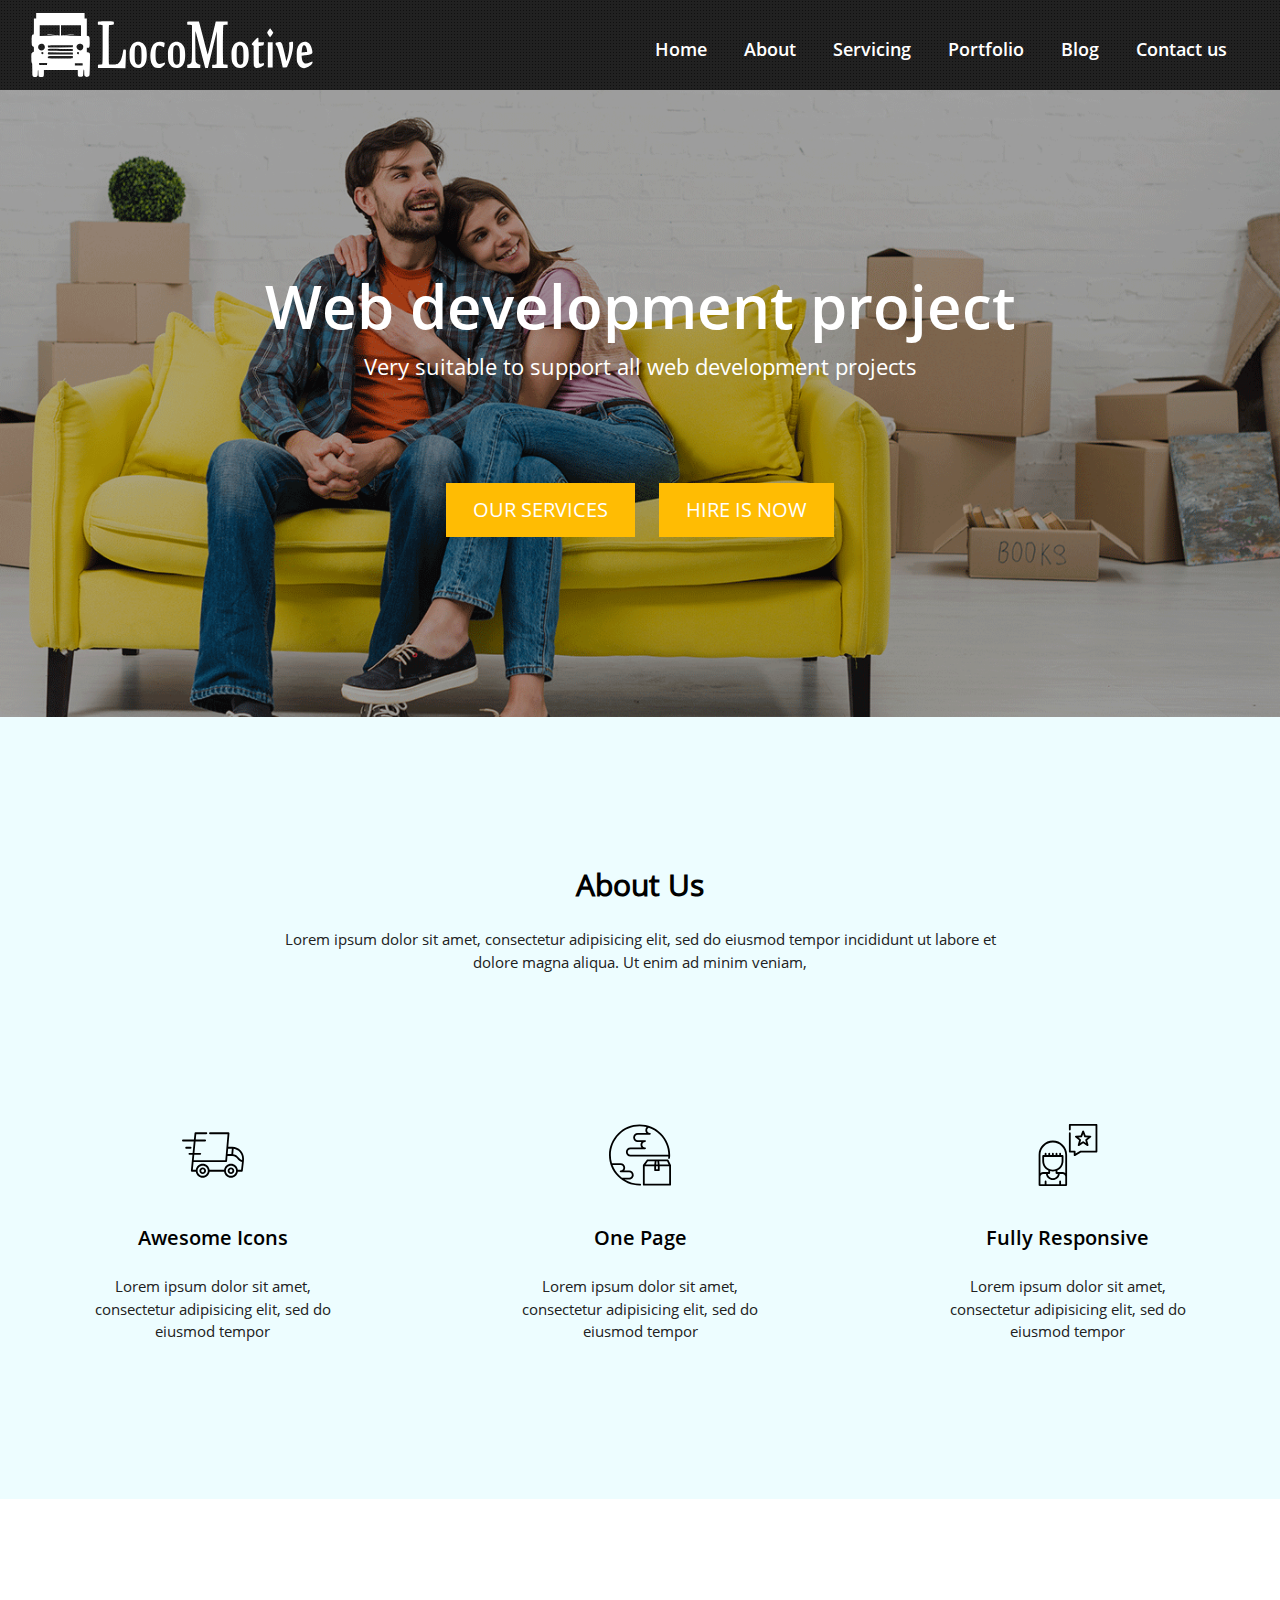
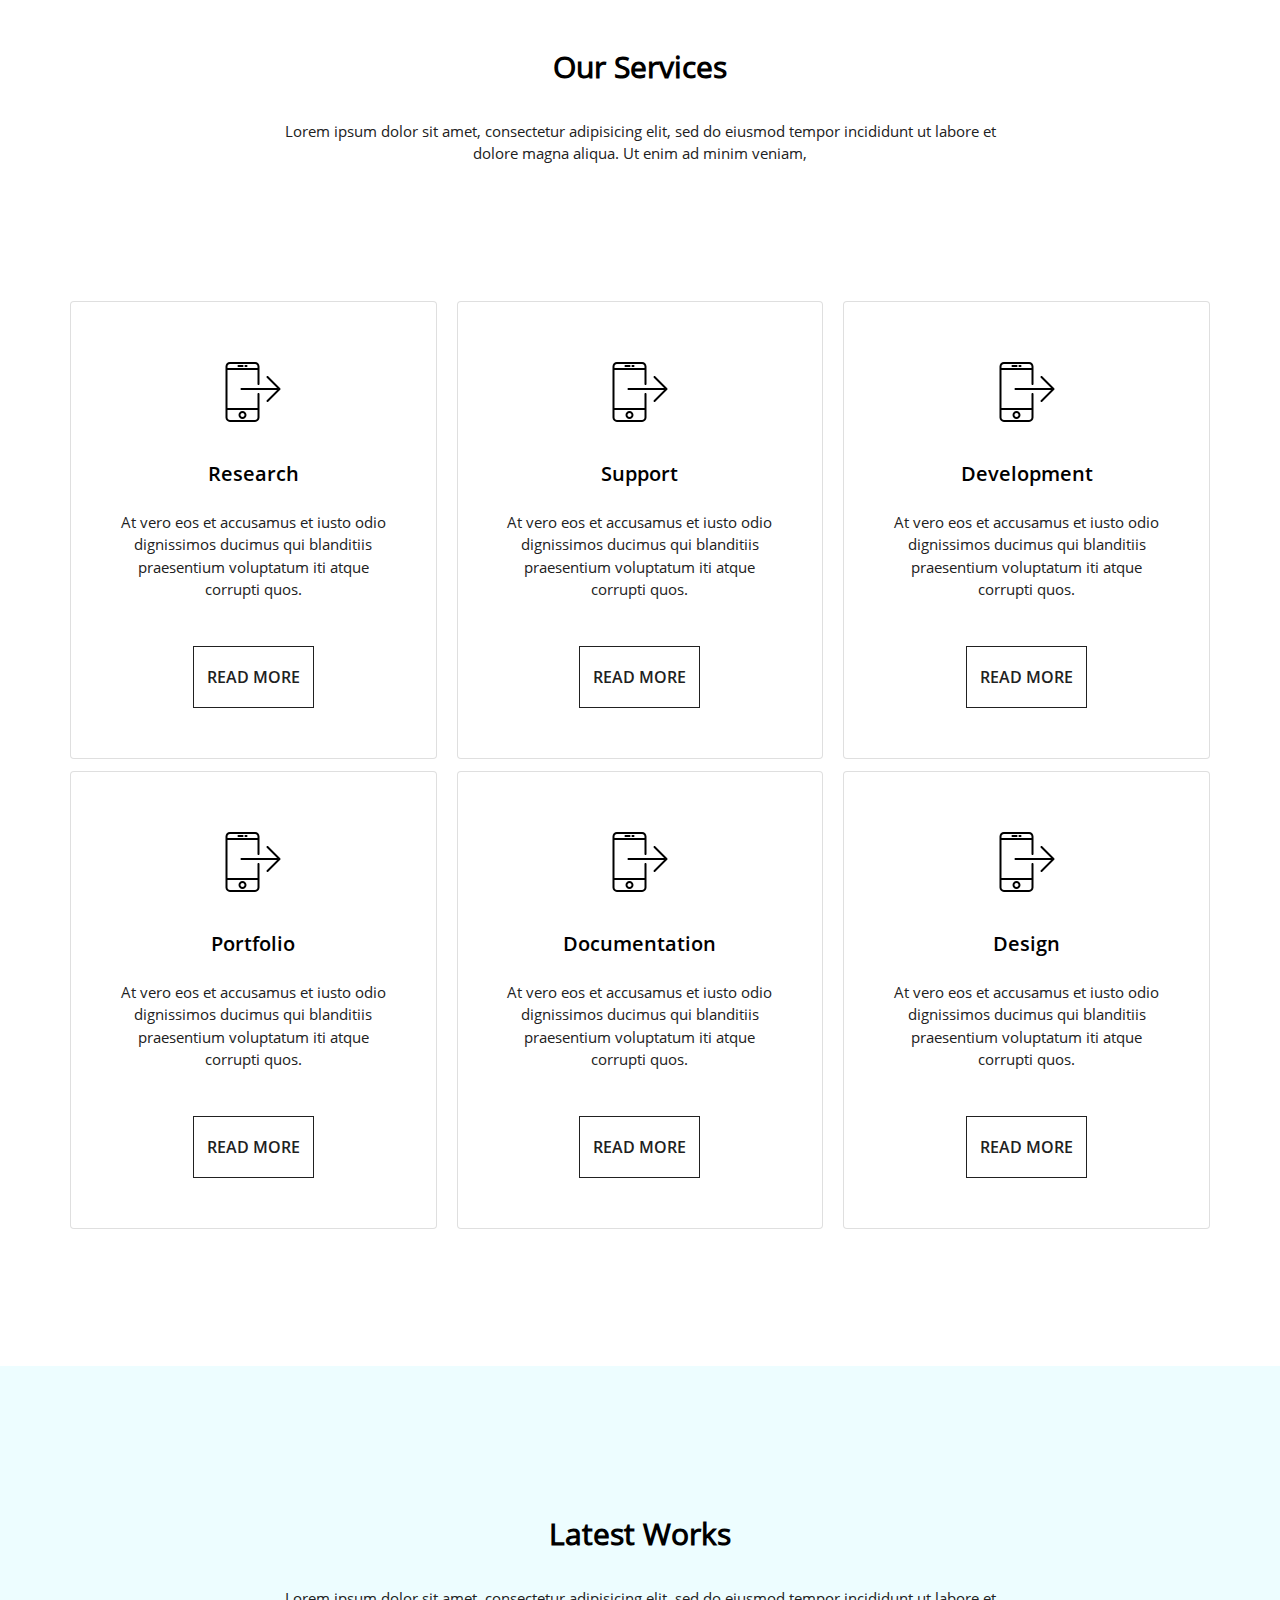
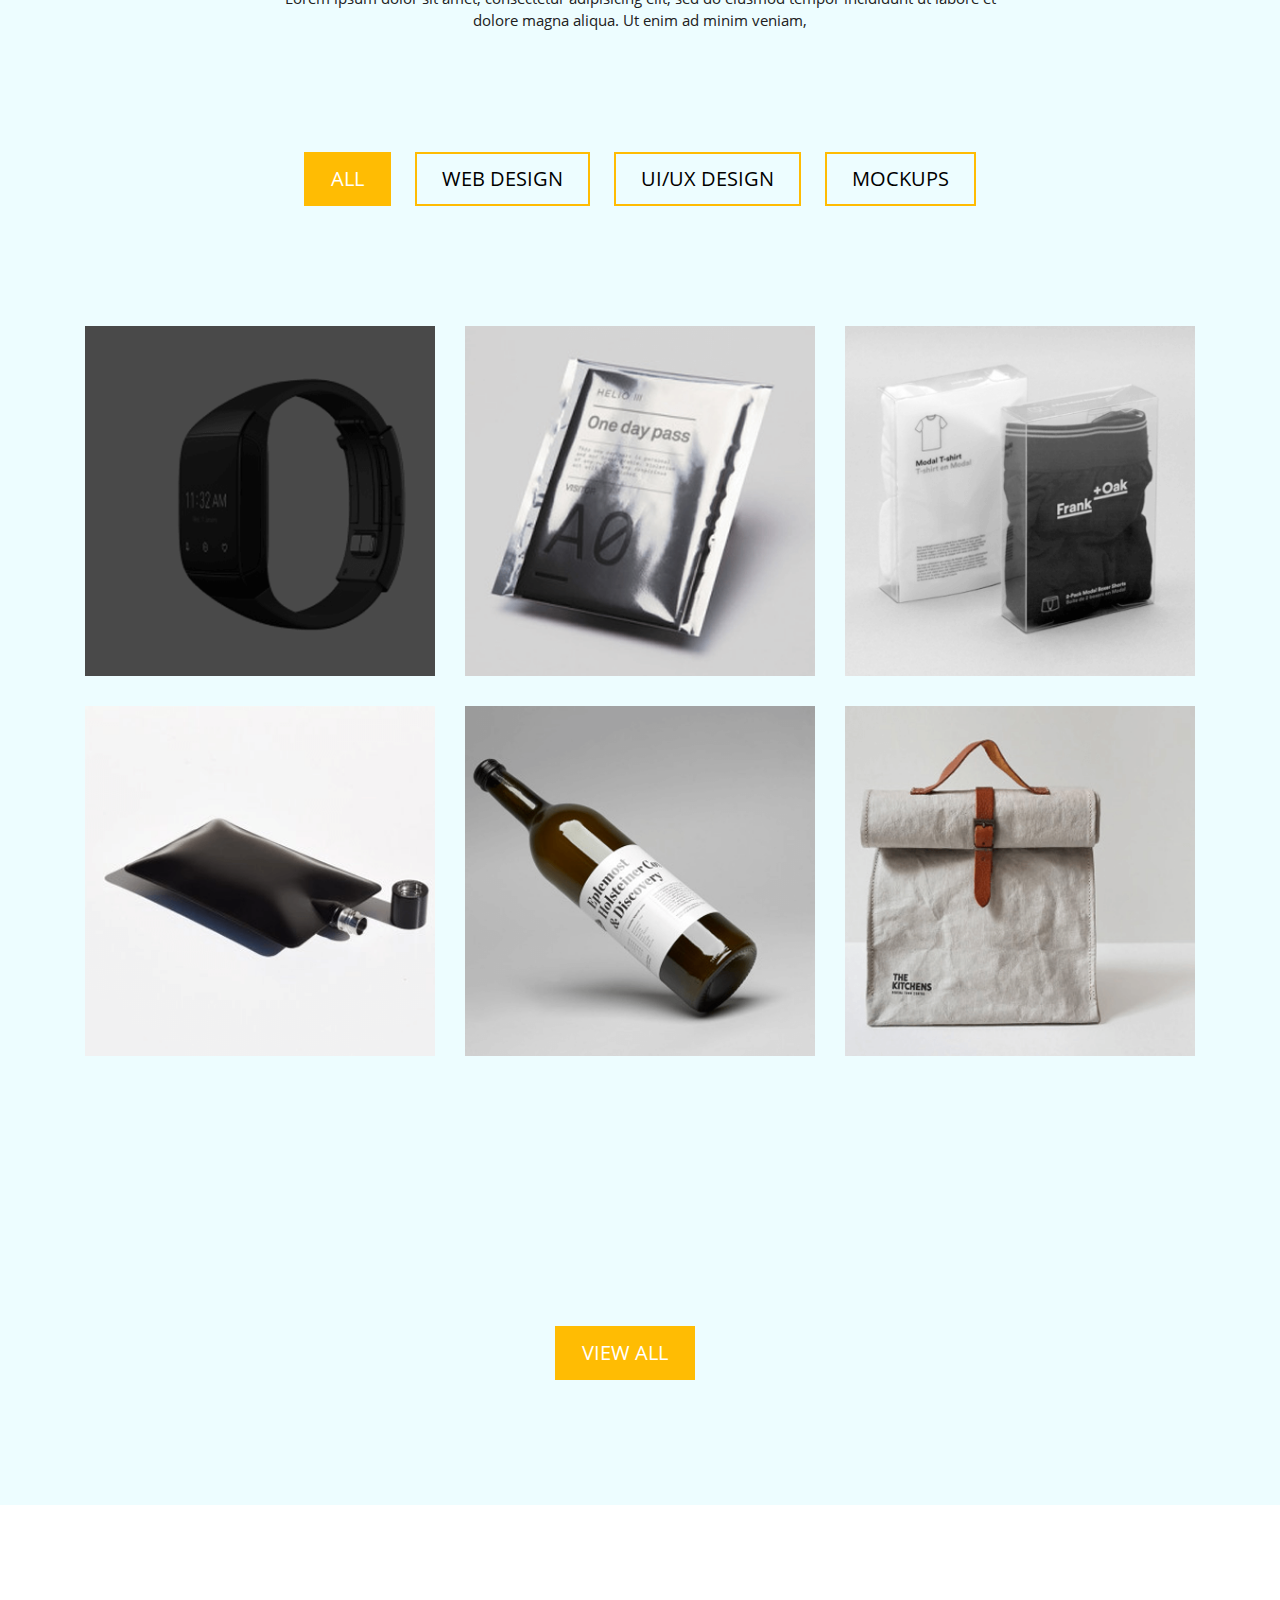
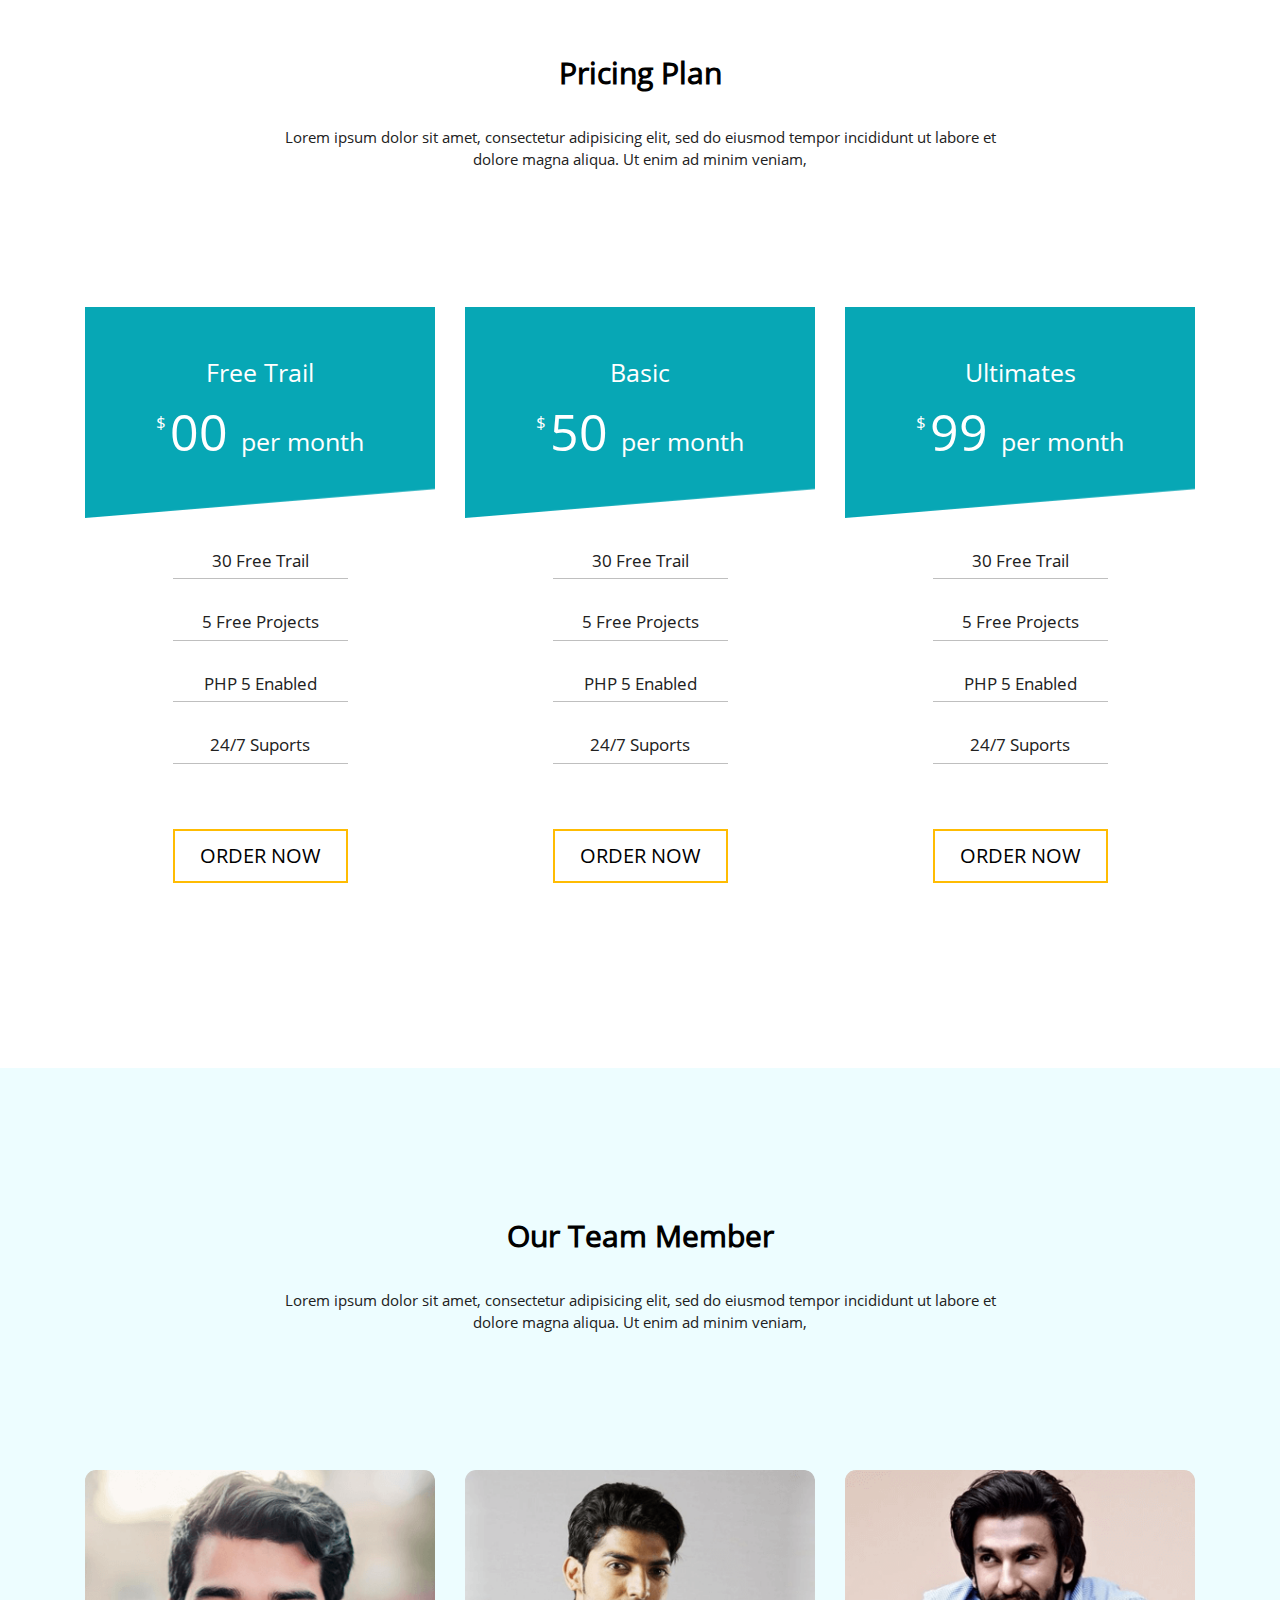
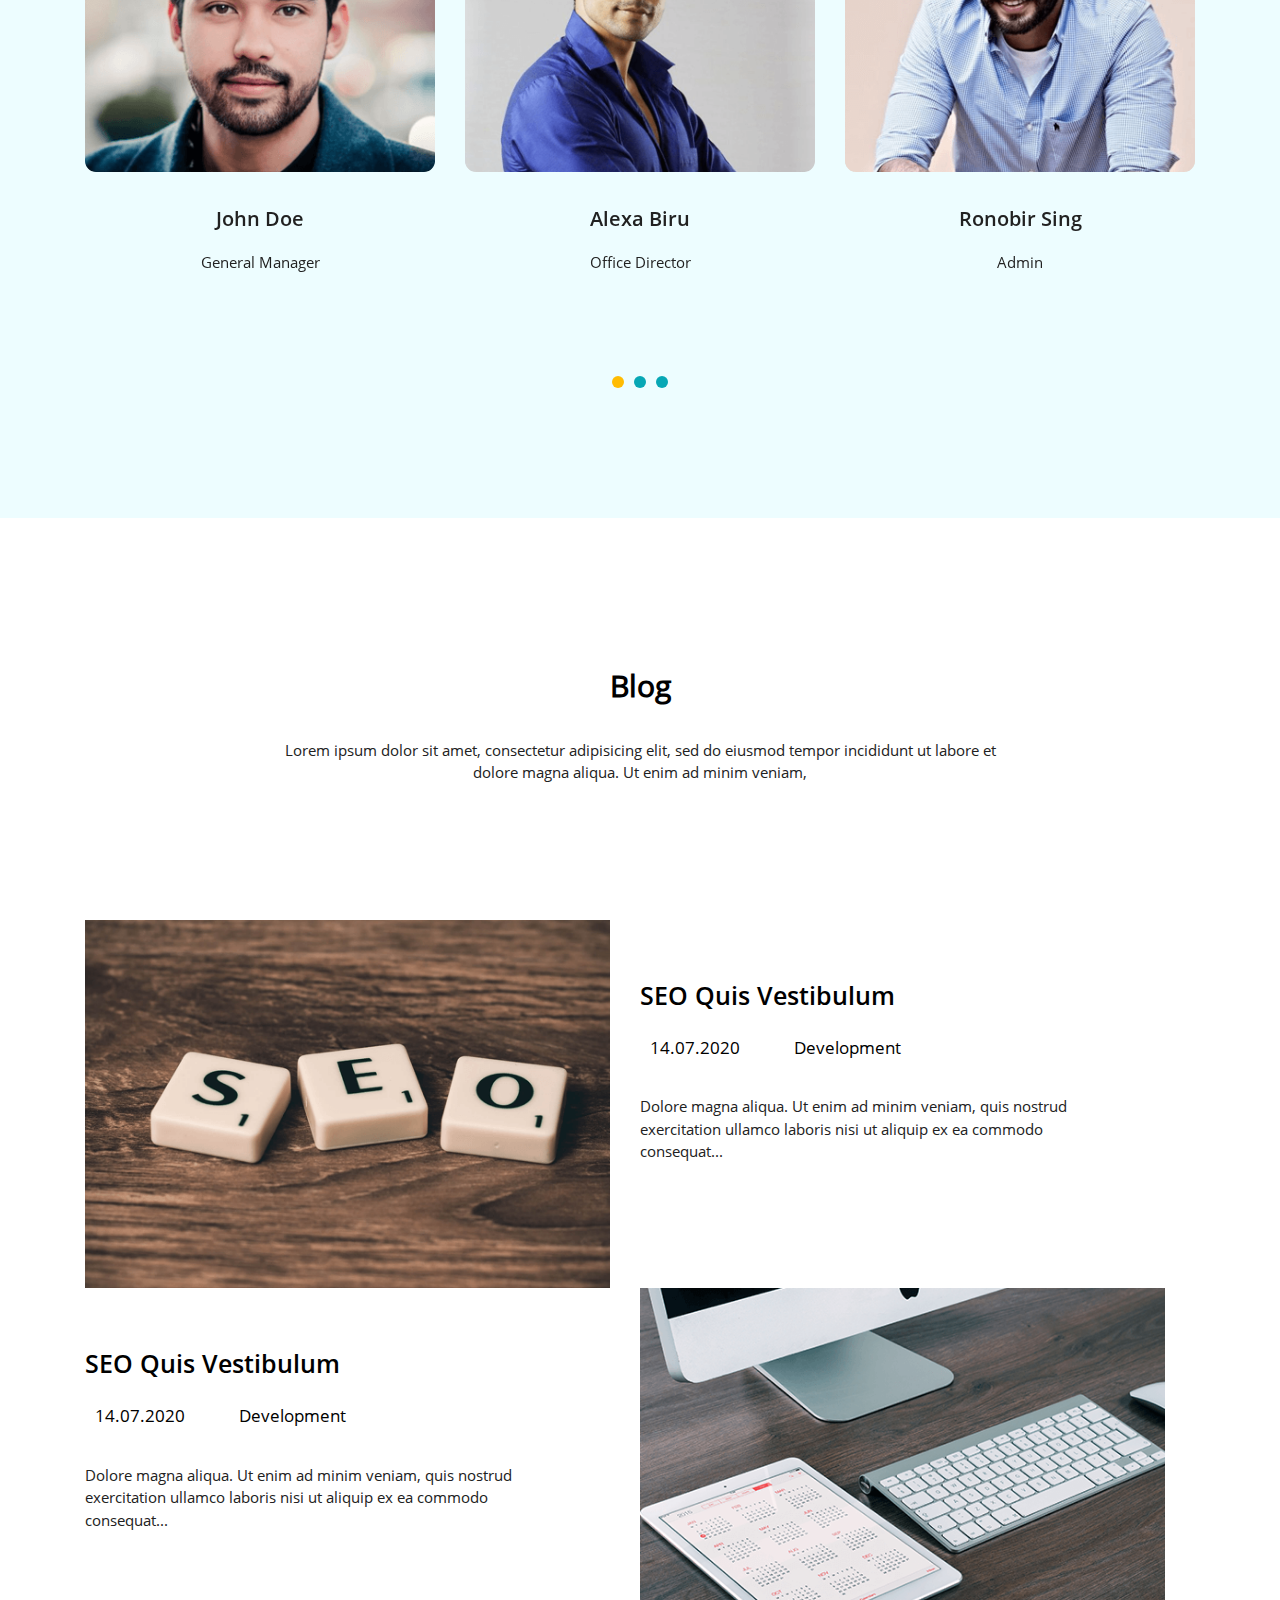
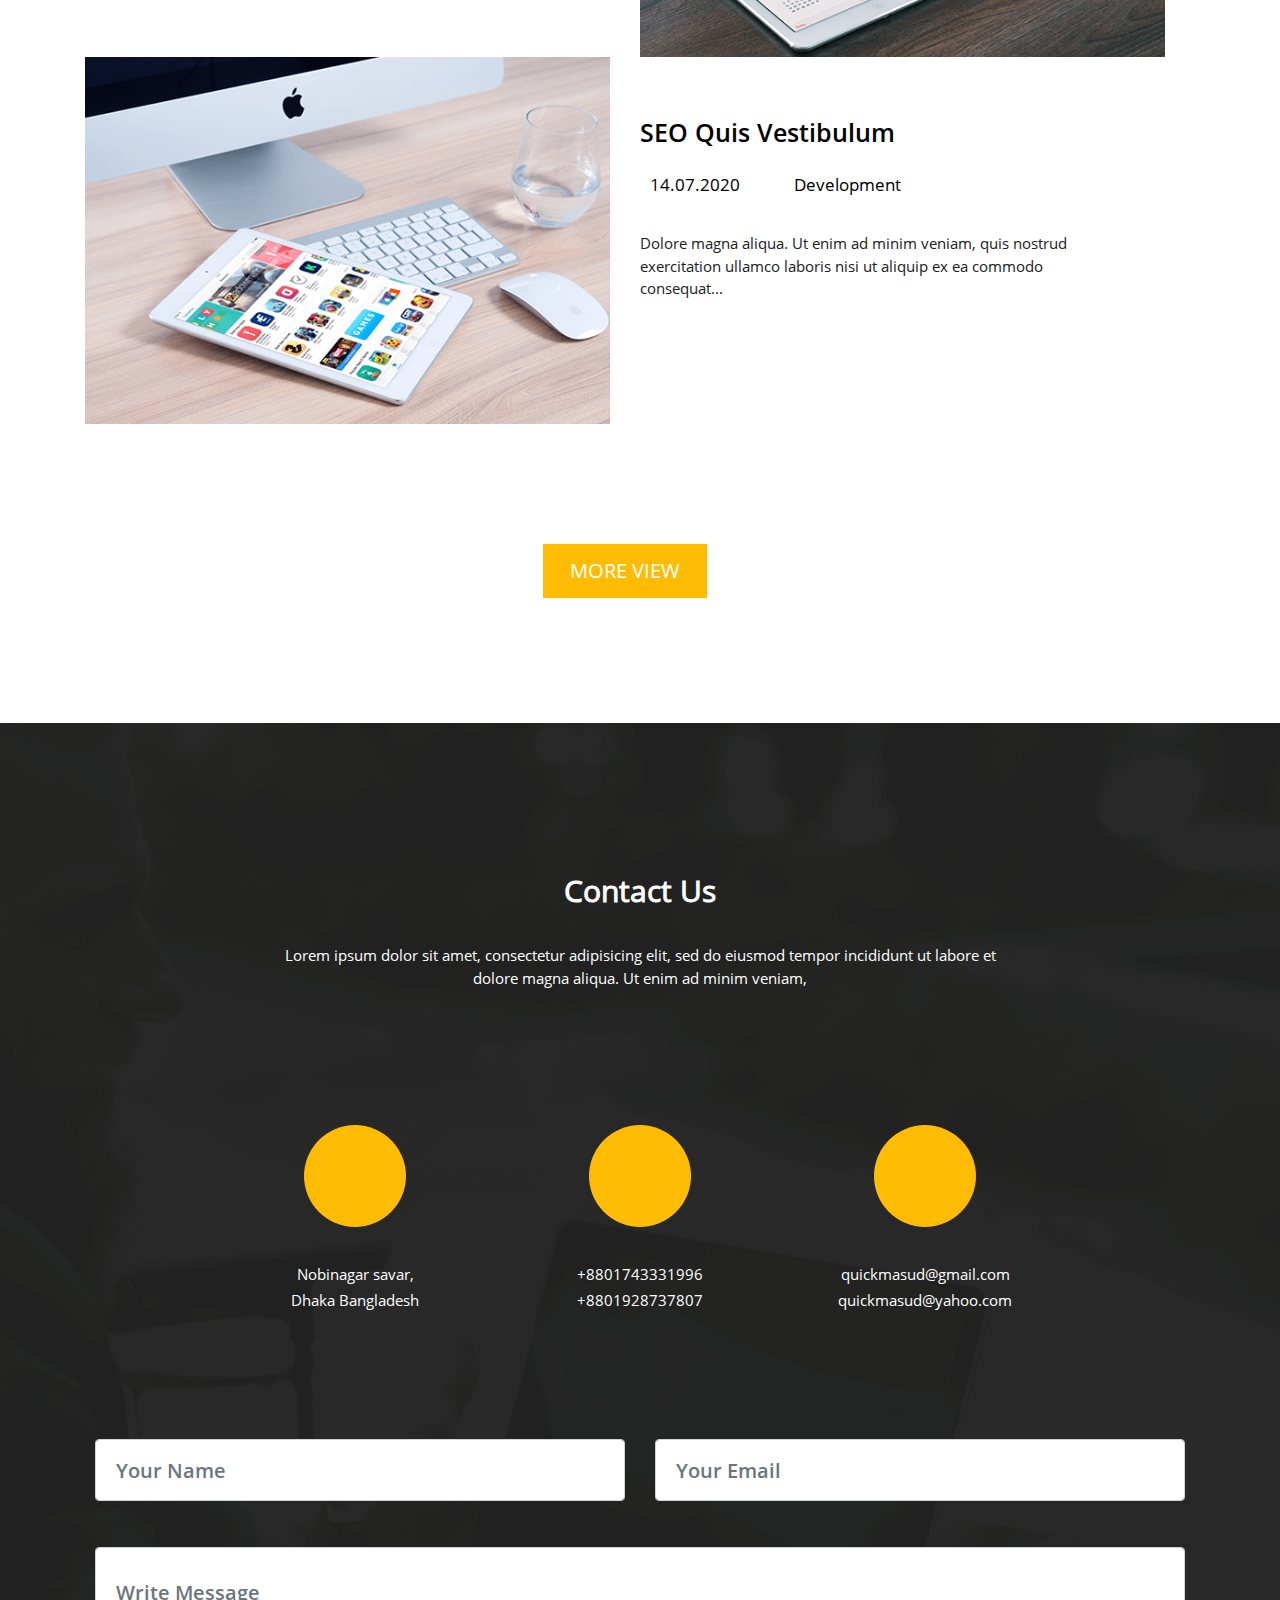
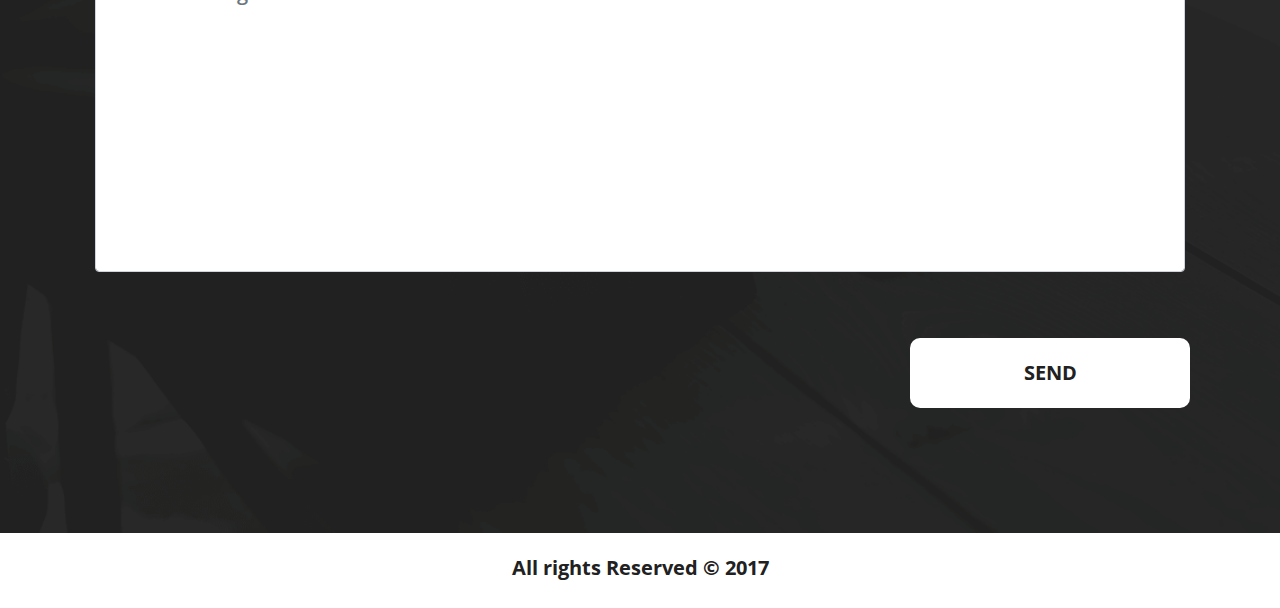
==== LocoMotive/index.html @ 3e4f07d7 "LocoMotive v.1" ====
<!DOCTYPE html>
<html lang="en">

<head>
    <meta charset="UTF-8">
    <meta name="viewport" content="width=device-width" />
    <!--FONT AWESOME-->
    <link rel="stylesheet" href="https://use.fontawesome.com/releases/v5.7.0/css/all.css" integrity="sha384-lZN37f5QGtY3VHgisS14W3ExzMWZxybE1SJSEsQp9S+oqd12jhcu+A56Ebc1zFSJ" crossorigin="anonymous">
    <!--BOOTSTRAP-->
    <link rel="stylesheet" href="https://stackpath.bootstrapcdn.com/bootstrap/4.4.1/css/bootstrap.min.css" integrity="sha384-Vkoo8x4CGsO3+Hhxv8T/Q5PaXtkKtu6ug5TOeNV6gBiFeWPGFN9MuhOf23Q9Ifjh" crossorigin="anonymous">
    <!-- SLICK SLIDER-->
    <link rel="stylesheet" type="text/css" href="css/slick.css" />
    <link rel="stylesheet" href="css/style.css">
    <title>LocoMotive</title>
</head>

<body>
    <!--SVG SPRITE-->
    <svg version="1.1" xmlns="http://www.w3.org/2000/svg" xmlns:xlink="http://www.w3.org/1999/xlink" style="display: none;" xml:space="preserve">>
        <symbol id="aboutus_transfer" viewBox="0 0 511.998 511.998">
            <g>
                <g>
                    <path d="M414.498,188.525h-32.234l9.712-111.509c0.018-0.202,0.021-0.401,0.022-0.6c0-0.017,0.002-0.033,0.002-0.05
			c0-0.003,0-0.005,0-0.008c0-3.035-1.831-5.71-4.522-6.873c-0.023-0.01-0.045-0.022-0.068-0.032c-0.167-0.07-0.34-0.13-0.514-0.188
			c-0.065-0.021-0.127-0.047-0.192-0.067c-0.142-0.043-0.288-0.077-0.433-0.112c-0.102-0.024-0.2-0.053-0.303-0.073
			c-0.127-0.025-0.259-0.041-0.389-0.06c-0.122-0.018-0.242-0.039-0.365-0.05c-0.021-0.002-0.04-0.006-0.061-0.008
			c-0.132-0.012-0.262-0.01-0.393-0.015c-0.088-0.003-0.174-0.013-0.262-0.013h-0.094c-0.008,0-0.016,0-0.023,0H231.01
			c-4.14,0-7.5,3.36-7.5,7.5c0,4.13,3.36,7.5,7.5,7.5h145.313l-14.926,171.375c-0.002,0.013-0.002,0.026-0.004,0.039l-3.766,43.241
			H97.018l4.359-44.998h49.621c4.143,0,7.5-3.358,7.5-7.5c0-4.142-3.357-7.5-7.5-7.5h-48.167l9.204-94.995h78.975
			c4.143,0,7.5-3.358,7.5-7.5c0-4.142-3.357-7.5-7.5-7.5h-77.521l4.328-44.662h83.193c4.13,0,7.5-3.37,7.5-7.5
			c0-4.14-3.37-7.5-7.5-7.5h-90c-0.004,0-0.007,0.001-0.011,0.001c-3.523-0.001-6.579,2.479-7.318,5.917
			c-0.005,0.025-0.014,0.049-0.019,0.074c-0.038,0.187-0.063,0.378-0.088,0.57c-0.007,0.061-0.02,0.119-0.026,0.18
			c-0.001,0.012-0.004,0.023-0.005,0.035l-5.124,52.885H7.5c-4.143,0-7.5,3.358-7.5,7.5c0,4.142,3.357,7.5,7.5,7.5h89.465
			l-9.204,94.995H61.002c-4.143,0-7.5,3.358-7.5,7.5c0,4.142,3.357,7.5,7.5,7.5h25.306l-5.012,51.721
			c-0.001,0.008-0.001,0.016-0.002,0.023l-7.749,79.979c-0.001,0.009-0.002,0.019-0.003,0.027l-0.003,0.029
			c-0.01,0.104-0.009,0.206-0.015,0.31c-0.007,0.138-0.021,0.273-0.021,0.413c0,0.006,0.001,0.012,0.001,0.019
			c0,0.193,0.014,0.383,0.028,0.573c0.006,0.061,0.004,0.123,0.011,0.183c0.02,0.194,0.053,0.385,0.088,0.575
			c0.01,0.056,0.015,0.113,0.026,0.168c0.029,0.144,0.07,0.283,0.108,0.424c0.026,0.099,0.047,0.2,0.077,0.297
			c0.009,0.027,0.021,0.053,0.029,0.081c0.363,1.116,0.979,2.118,1.783,2.936c0.015,0.015,0.027,0.032,0.042,0.046
			c0.08,0.08,0.167,0.152,0.251,0.228c0.517,0.474,1.101,0.876,1.74,1.191c0.133,0.066,0.264,0.135,0.4,0.192
			c0.041,0.018,0.085,0.03,0.127,0.046c0.188,0.075,0.377,0.147,0.572,0.208c0.018,0.005,0.035,0.008,0.053,0.014
			c0.222,0.066,0.446,0.124,0.675,0.171c0.03,0.006,0.061,0.008,0.09,0.014c0.218,0.041,0.437,0.076,0.66,0.098
			c0.005,0,0.009,0.001,0.014,0.002c0.246,0.024,0.49,0.036,0.732,0.036c0.003,0,0.007-0.001,0.011-0.001h33.388
			c3.687,27.953,27.652,49.603,56.597,49.603c28.943,0,52.908-21.65,56.595-49.603H347.9c3.688,27.953,27.652,49.603,56.596,49.603
			c28.943,0,52.91-21.65,56.598-49.603h33.396c0.005,0,0.011,0.001,0.016,0.001c0.25,0,0.496-0.015,0.74-0.039
			c0.044-0.004,0.086-0.013,0.13-0.018c0.195-0.023,0.389-0.05,0.579-0.088c0.082-0.016,0.161-0.038,0.242-0.057
			c0.147-0.034,0.295-0.07,0.439-0.113c0.098-0.029,0.193-0.063,0.289-0.096c0.123-0.042,0.246-0.086,0.367-0.135
			c0.104-0.041,0.203-0.086,0.304-0.131c0.11-0.051,0.22-0.103,0.327-0.158c0.102-0.052,0.2-0.106,0.298-0.162
			c0.103-0.06,0.205-0.122,0.306-0.186c0.094-0.06,0.188-0.121,0.278-0.185c0.102-0.071,0.199-0.146,0.298-0.222
			c0.082-0.065,0.165-0.129,0.245-0.197c0.103-0.087,0.2-0.178,0.298-0.271c0.068-0.065,0.139-0.129,0.205-0.197
			c0.104-0.106,0.203-0.218,0.302-0.331c0.053-0.061,0.108-0.12,0.159-0.182c0.11-0.136,0.21-0.276,0.31-0.417
			c0.034-0.049,0.072-0.095,0.105-0.145c0.122-0.183,0.237-0.371,0.343-0.565c0.008-0.012,0.016-0.023,0.021-0.036
			c0.113-0.208,0.217-0.421,0.31-0.641c0.026-0.063,0.046-0.128,0.071-0.191c0.061-0.155,0.121-0.31,0.172-0.471
			c0.033-0.104,0.057-0.211,0.086-0.316c0.033-0.125,0.068-0.249,0.096-0.376c0.025-0.113,0.041-0.229,0.06-0.344
			c0.017-0.101,0.039-0.2,0.052-0.303c0.318-2.548,6.191-49.667,8.814-80.135c0.003-0.029,0.004-0.059,0.007-0.088
			c0.755-8.783,1.239-16.179,1.239-20.707C511.998,232.264,468.26,188.525,414.498,188.525z M380.957,203.527h30.683l-3.919,44.996
			h-30.683L380.957,203.527z M171.008,428.129c-23.217,0-42.105-18.888-42.105-42.104s18.889-42.104,42.105-42.104
			s42.104,18.888,42.104,42.104S194.224,428.129,171.008,428.129z M404.496,428.129c-23.216,0-42.103-18.888-42.103-42.104
			s18.888-42.104,42.103-42.104c23.217,0,42.105,18.888,42.105,42.104S427.713,428.129,404.496,428.129z M487.863,378.522h-26.767
			c-3.686-27.955-27.652-49.606-56.598-49.606c-28.944,0-52.91,21.652-56.596,49.606H227.604
			c-3.686-27.955-27.651-49.606-56.596-49.606s-52.912,21.652-56.598,49.606H89.266l6.299-65.004H364.5v0.004
			c0.004,0,0.007,0,0.011,0c0.251,0,0.5-0.014,0.746-0.039c0.046-0.004,0.091-0.014,0.137-0.02c0.196-0.023,0.391-0.051,0.583-0.089
			c0.083-0.017,0.164-0.04,0.246-0.06c0.15-0.036,0.3-0.071,0.446-0.115c0.1-0.03,0.195-0.066,0.292-0.1
			c0.126-0.044,0.252-0.087,0.374-0.137c0.105-0.043,0.206-0.091,0.308-0.139c0.111-0.051,0.222-0.102,0.329-0.158
			c0.102-0.054,0.202-0.112,0.303-0.17c0.103-0.06,0.205-0.121,0.305-0.185c0.097-0.063,0.189-0.129,0.282-0.195
			c0.099-0.07,0.195-0.142,0.291-0.217c0.086-0.069,0.171-0.14,0.255-0.213c0.095-0.082,0.188-0.166,0.278-0.253
			c0.076-0.073,0.152-0.148,0.226-0.225c0.09-0.094,0.177-0.191,0.263-0.29c0.067-0.078,0.133-0.156,0.197-0.236
			c0.083-0.105,0.162-0.213,0.24-0.322c0.059-0.082,0.116-0.164,0.172-0.248c0.073-0.113,0.143-0.229,0.21-0.347
			c0.051-0.088,0.103-0.176,0.149-0.266c0.063-0.118,0.117-0.238,0.174-0.359c0.044-0.097,0.089-0.192,0.129-0.292
			c0.049-0.118,0.09-0.239,0.133-0.36c0.037-0.107,0.076-0.214,0.109-0.324c0.033-0.116,0.06-0.235,0.09-0.353
			c0.029-0.119,0.061-0.237,0.084-0.358c0.023-0.118,0.037-0.238,0.055-0.358c0.018-0.124,0.039-0.246,0.051-0.372
			c0.002-0.018,0.006-0.035,0.007-0.053l3.759-43.15h38.762c22.979,0,33.343,11.906,44.314,24.512
			c9.053,10.401,19.16,22.006,36.34,24.837C492.968,335.938,489.441,365.554,487.863,378.522z M496.432,297.838
			c-11.145-2.272-18.002-10.107-26.309-19.651c-10.389-11.935-23.072-26.5-47.385-29.214l3.88-44.548
			c39.764,5.881,70.38,40.229,70.38,81.602C496.998,288.838,496.788,292.922,496.432,297.838z" />
                </g>
            </g>
            <g>
                <g>
                    <path d="M171.008,358.524c-15.163,0-27.5,12.336-27.5,27.5s12.337,27.5,27.5,27.5c15.163,0,27.5-12.336,27.5-27.5
			C198.508,370.861,186.171,358.524,171.008,358.524z M171.008,398.524c-6.893,0-12.5-5.607-12.5-12.5s5.607-12.5,12.5-12.5
			s12.5,5.607,12.5,12.5S177.9,398.524,171.008,398.524z" />
                </g>
            </g>
            <g>
                <g>
                    <path d="M404.496,358.524c-15.163,0-27.5,12.336-27.5,27.5s12.337,27.5,27.5,27.5c15.163,0,27.5-12.336,27.5-27.5
			C431.996,370.861,419.659,358.524,404.496,358.524z M404.496,398.524c-6.893,0-12.5-5.607-12.5-12.5s5.607-12.5,12.5-12.5
			s12.5,5.607,12.5,12.5S411.389,398.524,404.496,398.524z" />
                </g>
            </g>
            <g>
                <g>
                    <path d="M71,188.527H34.334c-4.143,0-7.5,3.358-7.5,7.5c0,4.142,3.357,7.5,7.5,7.5H71c4.143,0,7.5-3.358,7.5-7.5
			C78.5,191.885,75.143,188.527,71,188.527z" />
                </g>
            </g>
            <g>
            </g>
            <g>
            </g>
            <g>
            </g>
            <g>
            </g>
            <g>
            </g>
            <g>
            </g>
            <g>
            </g>
            <g>
            </g>
            <g>
            </g>
            <g>
            </g>
            <g>
            </g>
            <g>
            </g>
            <g>
            </g>
            <g>
            </g>
            <g>
            </g>
        </symbol>
        <symbol id="world" viewBox="0 0 512 512">
            <g>
                <g>
                    <path d="M511.99,340.816c-0.003-0.156-0.01-0.311-0.023-0.468c-0.008-0.103-0.021-0.204-0.034-0.306
            c-0.018-0.138-0.037-0.275-0.063-0.414c-0.021-0.119-0.049-0.238-0.076-0.356c-0.027-0.114-0.056-0.229-0.088-0.343
            c-0.04-0.139-0.086-0.274-0.133-0.409c-0.032-0.093-0.064-0.185-0.102-0.276c-0.059-0.15-0.125-0.298-0.193-0.443
            c-0.025-0.052-0.043-0.105-0.069-0.157l-20-40.001c-0.015-0.028-0.032-0.054-0.046-0.082c-0.072-0.139-0.15-0.273-0.23-0.406
            c-0.052-0.087-0.102-0.174-0.157-0.258c-0.07-0.108-0.146-0.212-0.223-0.316c-0.073-0.1-0.145-0.201-0.223-0.296
            c-0.065-0.08-0.133-0.155-0.201-0.232c-0.096-0.108-0.189-0.218-0.29-0.319c-0.064-0.064-0.131-0.123-0.196-0.185
            c-0.109-0.104-0.219-0.207-0.334-0.303c-0.077-0.065-0.159-0.124-0.239-0.186c-0.107-0.082-0.214-0.167-0.326-0.244
            c-0.108-0.074-0.222-0.141-0.334-0.209c-0.089-0.055-0.175-0.111-0.265-0.161c-0.142-0.079-0.29-0.149-0.438-0.22
            c-0.066-0.031-0.131-0.065-0.197-0.095c-0.161-0.071-0.326-0.132-0.492-0.19c-0.061-0.022-0.12-0.047-0.182-0.067
            c-0.158-0.052-0.32-0.095-0.484-0.137c-0.075-0.018-0.15-0.041-0.225-0.058c-0.144-0.031-0.289-0.055-0.436-0.078
            c-0.103-0.017-0.205-0.034-0.309-0.047c-0.122-0.015-0.246-0.022-0.371-0.03c-0.131-0.01-0.261-0.018-0.393-0.021
            c-0.039-0.001-0.078-0.006-0.119-0.006h-167c-0.052,0-0.102,0.007-0.153,0.008c-0.14,0.003-0.278,0.011-0.418,0.02
            c-0.115,0.01-0.23,0.02-0.343,0.033c-0.123,0.015-0.243,0.034-0.365,0.055c-0.125,0.021-0.25,0.045-0.373,0.072
            c-0.109,0.025-0.217,0.055-0.325,0.084c-0.128,0.034-0.254,0.069-0.378,0.11c-0.107,0.036-0.213,0.076-0.318,0.116
            c-0.119,0.046-0.237,0.091-0.353,0.142c-0.112,0.05-0.223,0.105-0.333,0.161c-0.103,0.051-0.205,0.102-0.306,0.158
            c-0.117,0.065-0.232,0.137-0.345,0.209c-0.089,0.057-0.178,0.112-0.264,0.172c-0.113,0.078-0.223,0.163-0.332,0.248
            c-0.084,0.065-0.168,0.131-0.248,0.199c-0.1,0.084-0.195,0.174-0.291,0.264c-0.087,0.082-0.173,0.165-0.256,0.252
            c-0.08,0.083-0.158,0.17-0.235,0.258c-0.092,0.105-0.181,0.211-0.267,0.32c-0.031,0.041-0.066,0.076-0.098,0.118l-29.999,40.001
            c-0.032,0.044-0.06,0.09-0.091,0.135c-0.085,0.118-0.166,0.238-0.244,0.362c-0.057,0.089-0.111,0.179-0.164,0.271
            c-0.068,0.119-0.133,0.24-0.195,0.364c-0.051,0.101-0.101,0.201-0.146,0.303c-0.053,0.118-0.101,0.237-0.146,0.357
            c-0.044,0.112-0.086,0.225-0.124,0.338c-0.038,0.114-0.071,0.23-0.104,0.347c-0.034,0.123-0.067,0.246-0.096,0.37
            c-0.025,0.111-0.045,0.223-0.066,0.336c-0.024,0.133-0.045,0.268-0.061,0.401c-0.014,0.107-0.023,0.215-0.031,0.323
            c-0.012,0.143-0.019,0.284-0.022,0.426c-0.002,0.057-0.009,0.111-0.009,0.168V501c0,4.143,3.357,7.5,7.5,7.5h217
            c4.143,0,7.5-3.357,7.5-7.5V340.998C512,340.938,511.992,340.878,511.99,340.816z M479.865,308.497l12.5,25.001h-74.744
            l-3.125-25.001H479.865z M392.621,308.497h6.758l3.125,25.001h-13.008L392.621,308.497z M388.5,348.498h15V373.5h-15V348.498z
             M321.25,308.497h56.254l-3.125,25.001H302.5L321.25,308.497z M497,493.5H295.001V348.498H373.5V381c0,4.143,3.357,7.5,7.5,7.5h30
            c4.143,0,7.5-3.357,7.5-7.5v-32.502H497V493.5z" />
                </g>
            </g>
            <g>
                <g>
                    <path d="M431.044,77.456C383.353,29.765,319.945,3.5,252.5,3.5S121.646,29.765,73.956,77.456C26.265,125.146,0,188.555,0,256
            s26.265,130.853,73.956,178.544C121.646,482.235,185.055,508.5,252.5,508.5c1.721,0,3.436-0.018,5.148-0.052
            c4.142-0.082,7.432-3.507,7.349-7.647c-0.082-4.142-3.475-7.469-7.647-7.349c-1.612,0.032-3.229,0.048-4.85,0.048
            c-44.559,0-87.236-12.203-124.241-35.003H166.5c20.678,0,37.5-16.822,37.5-37.5c0-20.678-16.822-37.5-37.5-37.5h-40.351
            c4.718-6.272,7.518-14.065,7.518-22.5c0-20.678-16.822-37.5-37.5-37.5H24.692C18.315,301.861,15,279.186,15,256
            c0-63.439,24.704-123.08,69.563-167.938C129.42,43.204,189.061,18.5,252.5,18.5c19.654,0,38.941,2.377,57.54,6.983
            c-6.302,6.794-10.039,15.844-10.039,25.512c0,8.435,2.8,16.229,7.518,22.5h-70.353c-20.678,0-37.5,16.822-37.5,37.5
            s16.822,37.5,37.5,37.5h30.353c-4.718,6.271-7.518,14.065-7.518,22.5s2.8,16.229,7.518,22.5h-90.355
            c-20.678,0-37.5,16.822-37.5,37.5s16.822,37.5,37.5,37.5h312.51c-0.204,3.937-0.499,7.862-0.892,11.749
            c-0.417,4.121,2.586,7.8,6.707,8.217c0.257,0.026,0.512,0.039,0.764,0.039c3.803,0,7.063-2.882,7.453-6.746
            C504.565,273.255,505,264.591,505,256C505,188.555,478.735,125.146,431.044,77.456z M96.167,338.497
            c12.406,0,22.5,10.094,22.5,22.5s-10.094,22.5-22.5,22.5c-4.143,0-7.5,3.357-7.5,7.5c0,4.142,3.357,7.5,7.5,7.5H166.5
            c12.406,0,22.5,10.094,22.5,22.5s-10.094,22.5-22.5,22.5h-59.836c-7.701-6.015-15.082-12.54-22.102-19.56
            c-24.627-24.627-43.165-53.718-54.89-85.44H96.167z M177.163,253.495c-12.406,0-22.5-10.094-22.5-22.5s10.094-22.5,22.5-22.5
            h120.338c4.143,0,7.5-3.357,7.5-7.5s-3.357-7.5-7.5-7.5c-12.406,0-22.5-10.094-22.5-22.5s10.094-22.5,22.5-22.5
            c4.143,0,7.5-3.357,7.5-7.5s-3.357-7.5-7.5-7.5h-60.335c-12.406,0-22.5-10.094-22.5-22.5s10.094-22.5,22.5-22.5h100.335
            c4.143,0,7.5-3.357,7.5-7.5s-3.357-7.5-7.5-7.5c-12.406,0-22.5-10.094-22.5-22.5c0-8.747,5.101-16.645,12.89-20.331
            c34.488,11.502,66.09,30.941,92.547,57.398c44.266,44.266,68.889,102.932,69.532,165.433H177.163z" />
                </g>
            </g>
            <g>
            </g>
            <g>
            </g>
            <g>
            </g>
            <g>
            </g>
            <g>
            </g>
            <g>
            </g>
            <g>
            </g>
            <g>
            </g>
            <g>
            </g>
            <g>
            </g>
            <g>
            </g>
            <g>
            </g>
            <g>
            </g>
            <g>
            </g>
            <g>
            </g>
        </symbol>
        <symbol id="review" viewBox="0 0 512 512">
            <g>
                <g>
                    <path d="M248.496,254.349c-0.056-64.743-52.745-117.399-117.502-117.399c-64.793,0-117.505,52.711-117.505,117.503v180.044V504.5
            c0,4.143,3.358,7.5,7.5,7.5h220.007c4.143,0,7.5-3.357,7.5-7.5v-69.926c0-0.026,0.004-0.051,0.004-0.077V254.453
            C248.501,254.418,248.496,254.385,248.496,254.349z M233.496,434.497v62.502h-34.993v-22.503c0-4.142-3.357-7.5-7.5-7.5
            c-4.143,0-7.5,3.358-7.5,7.5v22.503H78.488v-22.503c0-4.142-3.357-7.5-7.5-7.5c-4.143,0-7.5,3.358-7.5,7.5v22.503H28.49v-62.502
            c0-12.406,10.094-22.501,22.501-22.501h23.008c3.694,28.167,27.836,49.988,56.995,49.988c29.159,0,53.301-21.821,56.995-49.988
            h23.008c12.398,0,22.486,10.08,22.5,22.476C233.497,434.48,233.496,434.489,233.496,434.497z M100.995,411.996
            c4.143,0,7.5-3.357,7.5-7.5v-15.44c7.182,1.912,14.724,2.936,22.499,2.936c7.778,0,15.322-1.025,22.506-2.938l-0.007,15.439v0.001
            c0,0.001,0,0.002,0,0.002c0,0.127,0.013,0.251,0.02,0.376c0.006,0.13,0.006,0.262,0.02,0.39c0.012,0.115,0.035,0.228,0.052,0.342
            c0.02,0.135,0.034,0.271,0.061,0.402c0.023,0.115,0.059,0.227,0.087,0.34c0.032,0.126,0.059,0.255,0.098,0.379
            c0.041,0.133,0.094,0.259,0.142,0.388c0.037,0.101,0.068,0.203,0.11,0.302c0.075,0.178,0.161,0.349,0.25,0.52
            c0.022,0.044,0.041,0.091,0.065,0.135c1.036,1.91,2.879,3.319,5.071,3.772c0.003,0.001,0.007,0.002,0.01,0.003
            c0.191,0.04,0.388,0.065,0.585,0.09c0.054,0.007,0.107,0.019,0.16,0.024c0.15,0.016,0.305,0.018,0.457,0.023
            c0.104,0.004,0.205,0.016,0.31,0.016h0.003h11.823c-3.559,19.862-20.952,34.987-41.823,34.987
            c-20.871,0-38.263-15.126-41.823-34.987h11.822V411.996z M58.491,304.519v-32.528h145.006v32.528
            c0,39.963-32.524,72.474-72.503,72.474C91.017,376.993,58.491,344.482,58.491,304.519z M233.5,404.518
            c-6.273-4.72-14.066-7.522-22.503-7.522h-29.729c-0.092-0.003-0.18-0.014-0.272-0.014c-0.092,0-0.18,0.011-0.271,0.014h-12.228
            l0.006-13.458c29.532-14.065,49.994-44.197,49.994-79.019V264.49c0-4.143-3.357-7.5-7.5-7.5h-12.5v-12.503
            c0-4.143-3.357-7.5-7.5-7.5c-4.142,0-7.5,3.357-7.5,7.5v12.503h-15.001v-12.503c0-4.143-3.357-7.5-7.5-7.5
            c-4.142,0-7.5,3.357-7.5,7.5v12.503h-15.001v-12.503c0-4.143-3.357-7.5-7.5-7.5c-4.142,0-7.5,3.357-7.5,7.5v12.503h-15.001
            v-12.503c0-4.143-3.357-7.5-7.5-7.5c-4.143,0-7.5,3.357-7.5,7.5v12.503H78.492v-12.503c0-4.143-3.357-7.5-7.5-7.5
            c-4.143,0-7.5,3.357-7.5,7.5v12.503h-12.5c-4.143,0-7.5,3.357-7.5,7.5v40.029c0,34.825,20.466,64.96,50.004,79.024v13.453h-12.23
            c-0.092-0.003-0.18-0.014-0.271-0.014c-0.092,0-0.18,0.011-0.271,0.014H50.991c-8.436,0-16.23,2.802-22.501,7.521V254.453
            c0-56.519,45.984-102.502,102.504-102.502s102.502,45.982,102.502,102.502c0,0.026,0.004,0.051,0.004,0.077V404.518z" />
                </g>
            </g>
            <g>
                <g>
                    <path d="M496.32,2.191C494.92,0.8,492.98,0,491.01,0h-78.313c-0.06,0-0.13,0-0.19,0H271.002c-1.97,0-3.91,0.8-5.31,2.191
            c-1.39,1.399-2.19,3.33-2.19,5.309v38.313c0,4.13,3.359,7.489,7.5,7.489c4.13,0,7.5-3.359,7.5-7.489V15.001H483.51V220.02H361.005
            c-1.36,0-2.69,0.369-3.851,1.069l-38.65,23.182V227.52c0-1.971-0.8-3.91-2.2-5.301c-1.39-1.399-3.32-2.199-5.3-2.199h-32.501
            V75.803c0-4.13-3.37-7.489-7.5-7.489c-4.141,0-7.5,3.359-7.5,7.489V227.52c0,1.979,0.8,3.909,2.19,5.309
            c1.4,1.39,3.33,2.191,5.31,2.191h32.501v22.49c0,2.7,1.46,5.2,3.8,6.53c1.13,0.63,2.4,0.97,3.7,0.97
            c1.359,0,2.69-0.37,3.859-1.069l48.223-28.921H491.01c1.97,0,3.91-0.801,5.31-2.191c1.391-1.4,2.19-3.33,2.19-5.309V7.5
            C498.51,5.521,497.71,3.59,496.32,2.191z" />
                </g>
            </g>
            <g>
                <g>
                    <path d="M448.142,101.72c-0.971-2.988-3.701-5.055-6.841-5.177l-39.566-1.541l-13.691-37.149
            c-1.086-2.948-3.896-4.906-7.037-4.906s-5.951,1.958-7.037,4.906l-13.692,37.149l-39.566,1.541
            c-3.14,0.122-5.87,2.188-6.841,5.177c-0.971,2.988,0.023,6.265,2.491,8.209l31.103,24.503l-10.76,38.106
            c-0.853,3.023,0.268,6.259,2.81,8.105c1.312,0.954,2.859,1.433,4.408,1.433c1.452,0,2.905-0.421,4.169-1.266l32.914-22.007
            l32.914,22.007c2.611,1.745,6.036,1.68,8.577-0.167c2.542-1.847,3.663-5.082,2.81-8.105l-10.759-38.105l31.102-24.503
            C448.118,107.984,449.113,104.707,448.142,101.72z M401.327,125.752c-2.384,1.879-3.401,5.009-2.576,7.93l6.592,23.349
            l-20.167-13.484c-1.262-0.844-2.716-1.266-4.169-1.266s-2.907,0.422-4.169,1.266l-20.166,13.483l6.593-23.348
            c0.825-2.921-0.192-6.051-2.576-7.93l-19.057-15.013l24.24-0.944c3.033-0.118,5.695-2.053,6.745-4.9l8.389-22.761l8.389,22.761
            c1.05,2.848,3.712,4.782,6.745,4.9l24.241,0.944L401.327,125.752z" />
                </g>
            </g>
            <g>
            </g>
            <g>
            </g>
            <g>
            </g>
            <g>
            </g>
            <g>
            </g>
            <g>
            </g>
            <g>
            </g>
            <g>
            </g>
            <g>
            </g>
            <g>
            </g>
            <g>
            </g>
            <g>
            </g>
            <g>
            </g>
            <g>
            </g>
            <g>
            </g>
        </symbol>
        <symbol id="services_phone" viewBox="0 0 60 60">
            <g>
                <path d="M35.501,30.995c-0.552,0-1,0.447-1,1V46h-30V8h30v13.998c0,0.553,0.448,1,1,1s1-0.447,1-1V4.405
		C36.501,1.977,34.525,0,32.095,0H6.906C4.477,0,2.501,1.977,2.501,4.405v51.189C2.501,58.023,4.477,60,6.906,60h25.189
		c2.429,0,4.405-1.977,4.405-4.405v-23.6C36.501,31.442,36.053,30.995,35.501,30.995z M6.906,2h25.189
		c1.326,0,2.405,1.079,2.405,2.405V6h-30V4.405C4.501,3.079,5.58,2,6.906,2z M32.095,58H6.906c-1.326,0-2.405-1.079-2.405-2.405V48
		h30v7.595C34.501,56.921,33.422,58,32.095,58z" />
                <path d="M19.501,49c-2.206,0-4,1.794-4,4s1.794,4,4,4s4-1.794,4-4S21.706,49,19.501,49z M19.501,55c-1.103,0-2-0.897-2-2
		s0.897-2,2-2s2,0.897,2,2S20.604,55,19.501,55z" />
                <path d="M15.501,5h4c0.552,0,1-0.447,1-1s-0.448-1-1-1h-4c-0.552,0-1,0.447-1,1S14.948,5,15.501,5z" />
                <path d="M22.501,5h1c0.552,0,1-0.447,1-1s-0.448-1-1-1h-1c-0.552,0-1,0.447-1,1S21.948,5,22.501,5z" />
                <path d="M57.424,27.382c0.101-0.244,0.101-0.52,0-0.764c-0.051-0.123-0.125-0.234-0.217-0.327L45.208,14.293
		c-0.391-0.391-1.023-0.391-1.414,0s-0.391,1.023,0,1.414L54.087,26H18.501c-0.552,0-1,0.447-1,1s0.448,1,1,1h35.586L43.794,38.293
		c-0.391,0.391-0.391,1.023,0,1.414C43.989,39.902,44.245,40,44.501,40s0.512-0.098,0.707-0.293l11.999-11.999
		C57.299,27.616,57.373,27.505,57.424,27.382z" />
            </g>
            <g>
            </g>
            <g>
            </g>
            <g>
            </g>
            <g>
            </g>
            <g>
            </g>
            <g>
            </g>
            <g>
            </g>
            <g>
            </g>
            <g>
            </g>
            <g>
            </g>
            <g>
            </g>
            <g>
            </g>
            <g>
            </g>
            <g>
            </g>
            <g>
            </g>
        </symbol>
    </svg>
    <button onclick="topFunction()" id="toTop" title="Go to top"><span class="fa-stack fa-2x">
            <i class="fas fa-circle fa-stack-2x"></i>
            <i class="fas fa-arrow-up fa-stack-1x fa-inverse"></i>
        </span></button>
    <!--SVG SPRITE END-->
    <!--MENU-->
    <header class="menu-bar">
            <div class="row justify-content-center">
				<nav class="navbar navbar-expand-lg navbar-dark">
					  <a class="navbar-brand col-5 col-sm-4 col-lg-3" href="#"><div class="logo">
                        <svg width="874.000000pt" height="199.000000pt" viewBox="0 0 874 199">
                            <g transform="translate(0.000000,199.000000) scale(0.100000,-0.100000)">
                                <path d="M160 1905 l0 -85 -35 0 -35 0 0 -250 c0 -241 -1 -250 -19 -250 -41 0
						-51 -35 -51 -177 0 -147 8 -180 45 -189 24 -6 25 -9 25 -90 0 -75 -2 -84 -18
						-84 -10 0 -28 -10 -40 -23 -20 -22 -22 -33 -22 -159 0 -108 3 -138 15 -148 12
						-10 15 -46 15 -207 0 -193 0 -194 25 -218 33 -34 87 -34 120 0 23 22 25 32 25
						115 0 58 4 89 10 85 6 -3 10 -48 10 -99 0 -111 7 -121 85 -121 78 0 85 10 85
						121 l0 94 525 0 525 0 0 -89 c0 -67 4 -92 15 -101 22 -18 96 -23 125 -8 23 13
						25 19 30 112 3 67 9 101 18 104 9 3 12 -20 12 -91 0 -91 1 -96 26 -116 15 -12
						38 -21 51 -21 36 0 82 28 87 53 3 12 8 167 11 344 7 316 6 322 -14 342 -12 12
						-34 21 -51 21 l-30 0 0 70 0 70 29 0 c52 0 61 27 61 177 0 158 -6 180 -55 189
						l-35 6 0 269 0 269 -35 0 -35 0 0 85 0 85 -750 0 -750 0 0 -85z m730 -455 l0
						-161 -32 5 c-46 8 -339 46 -351 46 -6 0 -7 -3 -3 -7 4 -5 78 -18 164 -29 l157
						-22 -277 -1 -278 -1 0 165 0 165 310 0 310 0 0 -160z m660 -5 l0 -165 -277 1
						-278 1 162 22 c89 12 166 25 169 29 4 4 2 7 -5 7 -15 0 -310 -37 -358 -46
						l-33 -5 0 161 0 160 310 0 310 0 0 -165z m-1177 -416 c31 -14 57 -59 57 -99 0
						-47 -55 -100 -105 -100 -51 0 -105 53 -105 102 1 82 78 131 153 97z m1218 -18
						c23 -24 29 -38 29 -73 -1 -100 -106 -144 -176 -74 -70 70 -26 175 74 176 35 0
						49 -6 73 -29z m-293 -53 l-3 -33 -382 -3 -383 -2 -6 24 c-3 14 -3 30 1 35 4 8
						132 11 391 11 l385 0 -3 -32z m-3 -113 l0 -30 -385 0 c-363 0 -385 1 -388 18
						-10 48 -18 47 390 45 l383 -3 0 -30z m-910 -85 c8 -27 -12 -52 -39 -48 -21 3
						-32 28 -22 54 8 22 54 18 61 -6z m1100 -15 c0 -23 -5 -31 -21 -33 -27 -4 -47
						21 -39 48 5 16 14 20 33 18 23 -2 27 -8 27 -33z m-187 -12 l3 -33 -385 0
						c-259 0 -387 3 -391 11 -4 5 -4 21 -1 35 l6 24 383 -2 382 -3 3 -32z m0 -107
						c2 -16 -2 -32 -10 -37 -7 -5 -177 -9 -379 -9 -376 0 -389 1 -389 40 0 39 11
						40 400 38 l375 -3 3 -29z m-800 -218 l-3 -33 -120 0 -120 0 -3 33 -3 32 126 0
						126 0 -3 -32z m1102 -13 l0 -35 -120 0 -120 0 0 35 0 35 120 0 120 0 0 -35z" />
                                <path d="M2074 1716 c-3 -8 -4 -31 -2 -52 l3 -39 50 -3 c28 -1 60 -5 73 -7
						l22 -5 0 -600 c0 -468 -3 -601 -12 -607 -7 -4 -40 -10 -73 -13 l-60 -5 0 -50
						0 -50 426 -3 425 -2 11 277 c8 194 8 282 1 290 -6 7 -25 13 -44 13 -32 0 -33
						-2 -39 -47 -31 -219 -84 -346 -164 -395 -30 -19 -54 -23 -144 -27 -75 -2 -112
						0 -122 9 -13 11 -15 92 -15 600 0 324 3 595 6 604 5 12 21 16 68 16 35 0 67 5
						74 12 16 16 16 70 0 86 -19 19 -477 17 -484 -2z" />
                                <path d="M4844 1716 c-3 -8 -4 -31 -2 -52 l3 -39 50 -3 c28 -1 60 -5 73 -7
						l22 -5 0 -556 c0 -597 -1 -605 -52 -637 -12 -9 -40 -19 -61 -22 l-38 -7 3 -52
						3 -51 200 0 200 0 3 51 3 52 -38 7 c-53 9 -82 30 -101 73 -14 32 -17 97 -19
						507 -2 303 1 463 7 450 5 -11 71 -256 145 -545 75 -289 141 -542 146 -563 10
						-37 11 -38 51 -35 l41 3 138 570 138 570 0 -506 c1 -401 -2 -509 -12 -517 -7
						-6 -40 -12 -72 -14 l-60 -3 0 -50 0 -50 240 0 240 0 0 50 0 50 -60 5 c-33 3
						-66 9 -72 13 -19 12 -19 1190 0 1205 7 6 40 12 72 14 l60 3 0 50 0 50 -184 0
						-185 0 -121 -508 c-67 -279 -124 -510 -127 -512 -2 -3 -64 227 -138 510 l-134
						515 -178 0 c-144 0 -180 -3 -184 -14z" />
                                <path d="M7363 1455 c-24 -36 -43 -69 -43 -75 0 -13 83 -140 91 -140 3 0 27
						32 53 70 l46 70 -46 70 c-26 39 -50 70 -53 70 -3 0 -25 -30 -48 -65z" />
                                <path d="M6923 1131 c-91 -96 -101 -121 -53 -141 l30 -12 0 -292 c0 -168 4
						-307 10 -328 6 -20 23 -47 38 -59 46 -36 149 -14 245 53 20 15 27 28 27 53 l0
						33 -37 -9 c-57 -13 -90 -11 -107 7 -14 13 -16 52 -16 274 l0 258 71 10 c39 6
						73 12 75 14 1 2 6 23 10 46 l7 42 -87 0 -86 0 0 70 c0 66 -1 70 -22 69 -15 -1
						-53 -33 -105 -88z" />
                                <path d="M3239 1086 c-77 -27 -126 -84 -161 -185 -20 -57 -23 -86 -23 -211 0
						-165 13 -225 67 -306 48 -72 103 -99 199 -99 67 0 81 4 125 30 63 39 108 113
						130 213 23 105 15 301 -17 392 -50 143 -187 214 -320 166z m136 -120 c41 -41
						50 -95 50 -296 0 -204 -9 -249 -51 -269 -66 -30 -122 0 -146 80 -19 66 -18
						414 2 454 29 56 103 73 145 31z" />
                                <path d="M3897 1086 c-59 -22 -101 -60 -136 -125 -79 -149 -82 -420 -7 -570
						39 -76 90 -106 180 -106 59 0 79 5 116 27 68 40 110 88 103 118 l-5 26 -66
						-23 c-130 -44 -180 -25 -207 82 -18 71 -20 269 -4 362 19 106 81 131 193 74
						37 -18 59 -25 61 -17 10 33 22 132 17 137 -12 12 -111 29 -160 29 -26 -1 -64
						-7 -85 -14z" />
                                <path d="M4429 1086 c-77 -27 -126 -84 -161 -185 -20 -57 -23 -86 -23 -211 0
						-165 13 -225 67 -306 48 -72 103 -99 199 -99 67 0 81 4 125 30 63 39 108 113
						130 213 23 105 15 301 -17 392 -50 143 -187 214 -320 166z m136 -120 c41 -41
						50 -95 50 -296 0 -204 -9 -249 -51 -269 -66 -30 -122 0 -146 80 -19 66 -18
						414 2 454 29 56 103 73 145 31z" />
                                <path d="M6399 1086 c-77 -27 -126 -84 -161 -185 -20 -57 -23 -86 -23 -211 0
						-165 13 -225 67 -306 48 -72 103 -99 199 -99 67 0 81 4 125 30 63 39 108 113
						130 213 23 105 15 301 -17 392 -50 143 -187 214 -320 166z m136 -120 c41 -41
						50 -95 50 -296 0 -204 -9 -249 -51 -269 -66 -30 -122 0 -146 80 -19 66 -18
						414 2 454 29 56 103 73 145 31z" />
                                <path d="M8046 1088 l-48 -11 6 -56 c14 -122 -24 -367 -76 -491 l-14 -35 -13
						65 c-20 107 -99 424 -116 463 -23 56 -54 71 -126 63 -76 -7 -79 -10 -79 -50 0
						-25 7 -38 25 -50 18 -12 32 -41 55 -113 30 -97 93 -344 125 -496 l17 -78 65 3
						65 3 40 95 c111 265 159 475 150 663 -2 40 -1 40 -76 25z" />
                                <path d="M8393 1076 c-65 -31 -106 -85 -136 -180 -19 -62 -22 -92 -21 -231 1
						-138 4 -168 22 -219 41 -112 106 -165 203 -166 98 0 280 125 265 184 l-6 25
						-63 -29 c-82 -39 -144 -47 -185 -26 -44 23 -74 86 -80 167 l-4 66 108 12 c126
						14 198 34 218 62 11 17 11 31 0 92 -19 100 -49 168 -92 210 -65 63 -140 74
						-229 33z m115 -106 c21 -23 37 -71 47 -142 7 -46 6 -48 -17 -48 -14 0 -53 -3
						-88 -7 l-63 -6 7 64 c4 35 11 81 17 101 15 58 62 76 97 38z" />
                                <path d="M7340 690 l0 -390 75 0 75 0 0 390 0 390 -75 0 -75 0 0 -390z" />
                            </g>
                        </svg>
                    </div></a>
					  <button class="navbar-toggler" type="button" data-toggle="collapse" data-target="#navbarToggler" aria-controls="navbarToggler" aria-expanded="false" aria-label="Toggle navigation">
					    <span class="navbar-toggler-icon "></span>
					  </button>

					  <div class="collapse navbar-collapse justify-content-end my-2 my-sm-3 mt-lg-2 mb-lg-0" id="navbarToggler">
					    <ul class="navbar-nav flex-sm-row justify-content-end d-flex flex-wrap">
					      <li class='menu__item'><a href="#">Home</a></li>
                                <li class='menu__item'><a href="#about">About</a></li>
                                <li class='menu__item'><a href="#services">Servicing</a></li>
                                <li class='menu__item'><a href="#portfolio">Portfolio</a></li>
                                <li class='menu__item'><a href="#blog">Blog</a></li>
                                <li class='menu__item'><a href="#contact-us">Contact us</a></li>
                                <li class='menu__item'><i class="fas fa-search"></i></li>
					    </ul>


					  </div>
					</nav>
            </div>
    </header>
    <!--MENU END-->
    <!--HEADER-->
    <header class="header">
        <div class="container">
            <div class="row">
                <div class="col-xl-12">
                    <h1 class="header__title">Web development project</h1>
                    <p class="header__text">Very suitable to support all web development projects</p>
                    <button class="button button__header">Our services</button>
                    <button class="button button__header">Hire is now</button>
                </div>
            </div>
        </div>
    </header>
    <!--HEADER END-->
    <!--ABOUT-->
    <section id="about" class="about">
        <div class="container">
            <div class="row justify-content-center">
                <div class="col-xl-8 justify-content-center">
                    <h2 class="about__title">About Us</h2>
                    <p class="about__text">Lorem ipsum dolor sit amet, consectetur adipisicing elit, sed do eiusmod tempor incididunt ut labore et dolore magna aliqua. Ut enim ad minim veniam,</p>
                </div>
            </div>
            <div class="row justify-content-between">
                <div class="col-xl-3">
                    <svg class="about__icon">
                        <use xlink:href="#aboutus_transfer"></use>
                    </svg>
                    <h3 class="about__subtitle">Awesome Icons</h3>
                    <p class="about__text">Lorem ipsum dolor sit amet, consectetur adipisicing elit, sed do eiusmod tempor</p>
                </div>
                <div class="col-xl-3">
                    <svg class="about__icon">
                        <use xlink:href="#world"></use>
                    </svg>
                    <h3 class="about__subtitle">One Page</h3>
                    <p class="about__text">Lorem ipsum dolor sit amet, consectetur adipisicing elit, sed do eiusmod tempor</p>
                </div>
                <div class="col-xl-3">
                    <svg class="about__icon">
                        <use xlink:href="#review"></use>
                    </svg>
                    <h3 class="about__subtitle">Fully Responsive</h3>
                    <p class="about__text">Lorem ipsum dolor sit amet, consectetur adipisicing elit, sed do eiusmod tempor</p>
                </div>
            </div>
        </div>
    </section>
    <!--ABOUT END-->
    <!--SERVICES-->
    <section id="services" class="services">
        <div class="container">
            <div class="row  justify-content-center">
                <div class="col-xl-8 justify-content-center">
                    <h2 class="services__title">Our Services</h2>
                    <p class="services__text">Lorem ipsum dolor sit amet, consectetur adipisicing elit, sed do eiusmod tempor incididunt ut labore et dolore magna aliqua. Ut enim ad minim veniam,</p>
                </div>
            </div>
            <div class="row justify-content-center">
                <div class="card-columns">
                    <div class="card text-center">
                        <svg class="services__icon">
                            <use xlink:href="#services_phone"></use>
                        </svg>
                        <div class="card-body">
                            <h4 class="card-title">Research</h4>
                            <p class="card-text">At vero eos et accusamus et iusto odio dignissimos ducimus qui blanditiis praesentium voluptatum iti atque corrupti quos.</p>
                            <a href="#" class="btn  services__btn">READ MORE</a>
                        </div>
                    </div>
                    <div class="card text-center">
                        <svg class="services__icon">
                            <use xlink:href="#services_phone"></use>
                        </svg>
                        <div class="card-body">
                            <h4 class="card-title">Portfolio</h4>
                            <p class="card-text">At vero eos et accusamus et iusto odio dignissimos ducimus qui blanditiis praesentium voluptatum iti atque corrupti quos.</p>
                            <a href="#" class="btn services__btn">READ MORE</a>
                        </div>
                    </div>
                    <div class="card text-center">
                        <svg class="services__icon">
                            <use xlink:href="#services_phone"></use>
                        </svg>
                        <div class="card-body">
                            <h4 class="card-title">Support</h4>
                            <p class="card-text">At vero eos et accusamus et iusto odio dignissimos ducimus qui blanditiis praesentium voluptatum iti atque corrupti quos.</p>
                            <a href="#" class="btn services__btn">READ MORE</a>
                        </div>
                    </div>
                    <div class="card text-center">
                        <svg class="services__icon">
                            <use xlink:href="#services_phone"></use>
                        </svg>
                        <div class="card-body">
                            <h4 class="card-title">Documentation</h4>
                            <p class="card-text">At vero eos et accusamus et iusto odio dignissimos ducimus qui blanditiis praesentium voluptatum iti atque corrupti quos.</p>
                            <a href="#" class="btn services__btn">READ MORE</a>
                        </div>
                    </div>
                    <div class="card text-center">
                        <svg class="services__icon">
                            <use xlink:href="#services_phone"></use>
                        </svg>
                        <div class="card-body">
                            <h4 class="card-title">Development</h4>
                            <p class="card-text">At vero eos et accusamus et iusto odio dignissimos ducimus qui blanditiis praesentium voluptatum iti atque corrupti quos.</p>
                            <a href="#" class="btn services__btn">READ MORE</a>
                        </div>
                    </div>
                    <div class="card text-center">
                        <svg class="services__icon">
                            <use xlink:href="#services_phone"></use>
                        </svg>
                        <div class="card-body">
                            <h4 class="card-title">Design</h4>
                            <p class="card-text">At vero eos et accusamus et iusto odio dignissimos ducimus qui blanditiis praesentium voluptatum iti atque corrupti quos.</p>
                            <a href="#" class="btn services__btn">READ MORE</a>
                        </div>
                    </div>
                </div>
            </div>
        </div>
    </section>
    <!--SERVICE END-->
    <!--PORTFOLIO-->
    <section id="portfolio" class="portfolio">
        <div class="container ">
            <div class="row justify-content-center">
                <div class="col-xl-8 justify-content-center">
                    <h2 class="portfolio__title">Latest Works</h2>
                    <p class="portfolio__text">Lorem ipsum dolor sit amet, consectetur adipisicing elit, sed do eiusmod tempor incididunt ut labore et dolore magna aliqua. Ut enim ad minim veniam,</p>
                    <div class="portfolio__buttons">
                        <button val="on" class="button" filter="all">All</button>
                        <button val="off" class="button" filter="wd">Web Design</button>
                        <button val="off" class="button" filter="ud">UI/UX Design</button>
                        <button val="off" class="button" filter="mc">Mockups</button>
                    </div>
                </div>
            </div>
            <div class="row filter justify-content-center justify-content-md-around justify-content-xl-center">
                <div filter="wd" class="col-10 col-md-6 col-xl-4"><img src="img/item1.png" alt="">
                    <div class="filter__text">
                        <h5>Hand Watch</h5>
                        <p>web design</p>
                    </div>
                </div>
                <div filter="mc" class="col-10 col-md-6 col-xl-4"><img src="img/item2.png" alt="">
                    <div class="filter__text">
                        <h5>One Day Pass</h5>
                        <p>mockups</p>
                    </div>
                </div>
                <div filter="wd" class="col-10 col-md-6 col-xl-4"><img src="img/item3.png" alt="">
                    <div class="filter__text">
                        <h5>Modal T-shirt</h5>
                        <p>web design</p>
                    </div>
                </div>
                <div filter="mc" class="col-10 col-md-6 col-xl-4"><img src="img/item4.png" alt="">
                    <div class="filter__text">
                        <h5>Flask</h5>
                        <p>mockups</p>
                    </div>
                </div>
                <div filter="ud" class="col-10 col-md-6 col-xl-4"><img src="img/item5.png" alt="">
                    <div class="filter__text">
                        <h5>Bottle</h5>
                        <p>ui/ux design</p>
                    </div>
                </div>
                <div filter="ud" class="col-10 col-md-6 col-xl-4"><img src="img/item6.png" alt="">
                    <div class="filter__text">
                        <h5>For kitchens</h5>
                        <p>ui/ux design</p>
                    </div>
                </div>
            </div>
            <div class="row col-xl-12 justify-content-center">
                <button class="button button__background" val="off" class="button" filter="all">View All</button>
            </div>
        </div>
    </section>
    <!--PORTFOLIO END-->
    <!--PRICING-->
    <section class="pricing">
        <div class="container">
            <div class="row justify-content-center">
                <div class="col-xl-8 justify-content-center">
                    <h2 class="pricing__title">Pricing Plan</h2>
                    <p class="pricing__text">Lorem ipsum dolor sit amet, consectetur adipisicing elit, sed do eiusmod tempor incididunt ut labore et dolore magna aliqua. Ut enim ad minim veniam,</p>
                </div>
            </div>
            <div class="row justify-content-center">
                <div class="col-9 col-md-6 col-xl-4">
                    <div class="price">
                        <div class="price__head">
                            <p>Free Trail</p>
                            <p><sup>$ </sup>00 <span>per month</span></p>
                        </div>
                        <div class="price__body">
                            <ul>
                                <li>30 Free Trail</li>
                                <li>5 Free Projects</li>
                                <li>PHP 5 Enabled</li>
                                <li>24/7 Suports</li>
                            </ul>
                        </div>
                        <div class="price__footer"><button class="button">Order Now</button></div>
                    </div>
                </div>
                <div class="col-9 col-md-6 col-xl-4">
                    <div class="price">
                        <div class="price__head">
                            <p>Basic</p>
                            <p><sup>$ </sup>50 <span>per month</span></p>
                        </div>
                        <div class="price__body">
                            <ul>
                                <li>30 Free Trail</li>
                                <li>5 Free Projects</li>
                                <li>PHP 5 Enabled</li>
                                <li>24/7 Suports</li>
                            </ul>
                        </div>
                        <div class="price__footer"><button class="button">Order Now</button></div>
                    </div>
                </div>
                <div class="col-9 col-md-6 col-xl-4">
                    <div class="price">
                        <div class="price__head">
                            <p>Ultimates</p>
                            <p><sup>$ </sup>99 <span>per month</span></p>
                        </div>
                        <div class="price__body">
                            <ul>
                                <li>30 Free Trail</li>
                                <li>5 Free Projects</li>
                                <li>PHP 5 Enabled</li>
                                <li>24/7 Suports</li>
                            </ul>
                        </div>
                        <div class="price__footer"><button class="button">Order Now</button></div>
                    </div>
                </div>
            </div>
        </div>
    </section>
    <!--PRICING END-->
    <!--TEAM-->
    <section class="team">
        <div class="container">
            <div class="row justify-content-center">
                <div class="col-xl-8 justify-content-center">
                    <h2 class="team__title">Our Team Member</h2>
                    <p class="team__text">Lorem ipsum dolor sit amet, consectetur adipisicing elit, sed do eiusmod tempor incididunt ut labore et dolore magna aliqua. Ut enim ad minim veniam,</p>
                </div>
            </div>
            <div class="row justify-content-center">
                <div class="team-slider multiple-items">
                    <div class=" col-xl-4">
                        <img src="img/team1.png" alt="our team">
                        <div class="team-slider__text">
                            <h4>John Doe</h4>
                            <p>General Manager</p>
                        </div>
                        <div class="team-slider__icons">
                            <a href="">
                                <span class="fa-stack fa-2x">
                                    <i class="fas fa-square fa-stack-2x"></i>
                                    <i class="fab fa-facebook-f fa-stack-1x fa-inverse"></i>
                                </span>
                            </a>
                            <a href="">
                                <span class="fa-stack fa-2x">
                                    <i class="fas fa-square fa-stack-2x"></i>
                                    <i class="fab fa-twitter fa-stack-1x fa-inverse"></i>
                                </span>
                            </a>
                            <a href="">
                                <span class="fa-stack fa-2x">
                                    <i class="fas fa-square fa-stack-2x"></i>
                                    <i class="fas fa-comments fa-stack-1x fa-inverse"></i>
                                </span>
                            </a>
                            <a href="">
                                <span class="fa-stack fa-2x">
                                    <i class="fas fa-square fa-stack-2x"></i>
                                    <i class="fab fa-dribbble fa-stack-1x fa-inverse"></i>
                                </span>
                            </a>
                        </div>
                    </div>
                    <div class=" col-xl-4">
                        <img src="img/team2.png" alt="our team">
                        <div class="team-slider__text">
                            <h4>Alexa Biru</h4>
                            <p>Office Director</p>
                        </div>
                        <div class="team-slider__icons">
                            <a href="">
                                <span class="fa-stack fa-2x">
                                    <i class="fas fa-square fa-stack-2x"></i>
                                    <i class="fab fa-facebook-f fa-stack-1x fa-inverse"></i>
                                </span>
                            </a>
                            <a href="">
                                <span class="fa-stack fa-2x">
                                    <i class="fas fa-square fa-stack-2x"></i>
                                    <i class="fab fa-twitter fa-stack-1x fa-inverse"></i>
                                </span>
                            </a>
                            <a href="">
                                <span class="fa-stack fa-2x">
                                    <i class="fas fa-square fa-stack-2x"></i>
                                    <i class="fas fa-comments fa-stack-1x fa-inverse"></i>
                                </span>
                            </a>
                            <a href="">
                                <span class="fa-stack fa-2x">
                                    <i class="fas fa-square fa-stack-2x"></i>
                                    <i class="fab fa-dribbble fa-stack-1x fa-inverse"></i>
                                </span>
                            </a>
                        </div>
                    </div>
                    <div class=" col-xl-4">
                        <img src="img/team3.png" alt="our team">
                        <div class="team-slider__text">
                            <h4>Ronobir Sing</h4>
                            <p>Admin</p>
                        </div>
                        <div class="team-slider__icons">
                            <a href="">
                                <span class="fa-stack fa-2x">
                                    <i class="fas fa-square fa-stack-2x"></i>
                                    <i class="fab fa-facebook-f fa-stack-1x fa-inverse"></i>
                                </span>
                            </a>
                            <a href="">
                                <span class="fa-stack fa-2x">
                                    <i class="fas fa-square fa-stack-2x"></i>
                                    <i class="fab fa-twitter fa-stack-1x fa-inverse"></i>
                                </span>
                            </a>
                            <a href="">
                                <span class="fa-stack fa-2x">
                                    <i class="fas fa-square fa-stack-2x"></i>
                                    <i class="fas fa-comments fa-stack-1x fa-inverse"></i>
                                </span>
                            </a>
                            <a href="">
                                <span class="fa-stack fa-2x">
                                    <i class="fas fa-square fa-stack-2x"></i>
                                    <i class="fab fa-dribbble fa-stack-1x fa-inverse"></i>
                                </span>
                            </a>
                        </div>
                    </div>
                    <div class=" col-xl-4">
                        <img src="img/team2.png" alt="our team">
                        <div class="team-slider__text">
                            <h4>Alexa Biru</h4>
                            <p>Office Director</p>
                        </div>
                        <div class="team-slider__icons">
                            <a href="">
                                <span class="fa-stack fa-2x">
                                    <i class="fas fa-square fa-stack-2x"></i>
                                    <i class="fab fa-facebook-f fa-stack-1x fa-inverse"></i>
                                </span>
                            </a>
                            <a href="">
                                <span class="fa-stack fa-2x">
                                    <i class="fas fa-square fa-stack-2x"></i>
                                    <i class="fab fa-twitter fa-stack-1x fa-inverse"></i>
                                </span>
                            </a>
                            <a href="">
                                <span class="fa-stack fa-2x">
                                    <i class="fas fa-square fa-stack-2x"></i>
                                    <i class="fas fa-comments fa-stack-1x fa-inverse"></i>
                                </span>
                            </a>
                            <a href="">
                                <span class="fa-stack fa-2x">
                                    <i class="fas fa-square fa-stack-2x"></i>
                                    <i class="fab fa-dribbble fa-stack-1x fa-inverse"></i>
                                </span>
                            </a>
                        </div>
                    </div>
                    <div class=" col-xl-4">
                        <img src="img/team3.png" alt="our team">
                        <div class="team-slider__text">
                            <h4>Ronobir Sing</h4>
                            <p>Admin</p>
                        </div>
                        <div class="team-slider__icons">
                            <a href="">
                                <span class="fa-stack fa-2x">
                                    <i class="fas fa-square fa-stack-2x"></i>
                                    <i class="fab fa-facebook-f fa-stack-1x fa-inverse"></i>
                                </span>
                            </a>
                            <a href="">
                                <span class="fa-stack fa-2x">
                                    <i class="fas fa-square fa-stack-2x"></i>
                                    <i class="fab fa-twitter fa-stack-1x fa-inverse"></i>
                                </span>
                            </a>
                            <a href="">
                                <span class="fa-stack fa-2x">
                                    <i class="fas fa-square fa-stack-2x"></i>
                                    <i class="fas fa-comments fa-stack-1x fa-inverse"></i>
                                </span>
                            </a>
                            <a href="">
                                <span class="fa-stack fa-2x">
                                    <i class="fas fa-square fa-stack-2x"></i>
                                    <i class="fab fa-dribbble fa-stack-1x fa-inverse"></i>
                                </span>
                            </a>
                        </div>
                    </div>
                    <div class=" col-xl-4">
                        <img src="img/team1.png" alt="our team">
                        <div class="team-slider__text">
                            <h4>John Doe</h4>
                            <p>General Manager</p>
                        </div>
                        <div class="team-slider__icons">
                            <a href="">
                                <span class="fa-stack fa-2x">
                                    <i class="fas fa-square fa-stack-2x"></i>
                                    <i class="fab fa-facebook-f fa-stack-1x fa-inverse"></i>
                                </span>
                            </a>
                            <a href="">
                                <span class="fa-stack fa-2x">
                                    <i class="fas fa-square fa-stack-2x"></i>
                                    <i class="fab fa-twitter fa-stack-1x fa-inverse"></i>
                                </span>
                            </a>
                            <a href="">
                                <span class="fa-stack fa-2x">
                                    <i class="fas fa-square fa-stack-2x"></i>
                                    <i class="fas fa-comments fa-stack-1x fa-inverse"></i>
                                </span>
                            </a>
                            <a href="">
                                <span class="fa-stack fa-2x">
                                    <i class="fas fa-square fa-stack-2x"></i>
                                    <i class="fab fa-dribbble fa-stack-1x fa-inverse"></i>
                                </span>
                            </a>
                        </div>
                    </div>
                    <div class=" col-xl-4">
                        <img src="img/team3.png" alt="our team">
                        <div class="team-slider__text">
                            <h4>Ronobir Sing</h4>
                            <p>Admin</p>
                        </div>
                        <div class="team-slider__icons">
                            <a href="">
                                <span class="fa-stack fa-2x">
                                    <i class="fas fa-square fa-stack-2x"></i>
                                    <i class="fab fa-facebook-f fa-stack-1x fa-inverse"></i>
                                </span>
                            </a>
                            <a href="">
                                <span class="fa-stack fa-2x">
                                    <i class="fas fa-square fa-stack-2x"></i>
                                    <i class="fab fa-twitter fa-stack-1x fa-inverse"></i>
                                </span>
                            </a>
                            <a href="">
                                <span class="fa-stack fa-2x">
                                    <i class="fas fa-square fa-stack-2x"></i>
                                    <i class="fas fa-comments fa-stack-1x fa-inverse"></i>
                                </span>
                            </a>
                            <a href="">
                                <span class="fa-stack fa-2x">
                                    <i class="fas fa-square fa-stack-2x"></i>
                                    <i class="fab fa-dribbble fa-stack-1x fa-inverse"></i>
                                </span>
                            </a>
                        </div>
                    </div>
                </div>
            </div>
        </div>
    </section>
    <!--TEAM END-->
    <!--BLOG-->
    <section id="blog" class="blog">
        <div class="container">
            <div class="row justify-content-center">
                <div class="col-xl-8 justify-content-center">
                    <h2 class="blog__title">Blog</h2>
                    <p class="blog__text">Lorem ipsum dolor sit amet, consectetur adipisicing elit, sed do eiusmod tempor incididunt ut labore et dolore magna aliqua. Ut enim ad minim veniam,</p>
                </div>
            </div>
            <div class="row">
                <div class="row blog-item blog-item-left col-12 justify-content-start justify-content-lg-start justify-content-center">
                    <div class="blog-item__img col-10 col-lg-6"><img src="img/blog1.png" alt="blog image"></div>
                    <div class="blog-item__desc col-10 col-lg-6">
                        <h4>SEO Quis Vestibulum</h4>
                        <div class="desc__datesbj">
                            <span><i class="far fa-calendar-alt"></i> 14.07.2020</span>
                            <span><i class="far fa-bookmark"></i> Development</span>
                        </div>
                        <div class="desc__text">
                            <p>Dolore magna aliqua. Ut enim ad minim veniam, quis nostrud exercitation ullamco laboris nisi ut aliquip ex ea commodo consequat...</p>
                        </div>
                    </div>
                </div>
                <div class="row blog-item blog-item-right col-12 justify-content-lg-start justify-content-center">
                    <div class="blog-item__img col-10 col-lg-6"><img src="img/blog2.png" alt="blog image"></div>
                    <div class="blog-item__desc col-10 col-lg-6 align-items-center">
                        <h4>SEO Quis Vestibulum</h4>
                        <div class="desc__datesbj">
                            <span><i class="far fa-calendar-alt"></i> 14.07.2020</span>
                            <span><i class="far fa-bookmark"></i> Development</span>
                        </div>
                        <div class="desc__text">
                            <p>Dolore magna aliqua. Ut enim ad minim veniam, quis nostrud exercitation ullamco laboris nisi ut aliquip ex ea commodo consequat...</p>
                        </div>
                    </div>
                </div>
                <div class="row blog-item blog-item-left col-12 justify-content-lg-start justify-content-center">
                    <div class="blog-item__img col-10 col-lg-6"><img src="img/blog3.png" alt="blog image"></div>
                    <div class="blog-item__desc col-10 col-lg-6">
                        <h4>SEO Quis Vestibulum</h4>
                        <div class="desc__datesbj">
                            <span><i class="far fa-calendar-alt"></i> 14.07.2020</span>
                            <span><i class="far fa-bookmark"></i> Development</span>
                        </div>
                        <div class="desc__text">
                            <p>Dolore magna aliqua. Ut enim ad minim veniam, quis nostrud exercitation ullamco laboris nisi ut aliquip ex ea commodo consequat...</p>
                        </div>
                    </div>
                </div>
                <div class="row col-xl-12 justify-content-center">
                    <button class="button button__background" class="button">MORE VIEW</button>
                </div>
            </div>
        </div>
    </section>
    <!--BLOG END-->
    <!--CONTACT US-->
    <footer id="contact-us" class="footer">
        <div class="container">
            <div class="row justify-content-center">
                <div class="col-xl-8 justify-content-center">
                    <h2 class="footer__title">Contact Us</h2>
                    <p class="footer__text">Lorem ipsum dolor sit amet, consectetur adipisicing elit, sed do eiusmod tempor incididunt ut labore et dolore magna aliqua. Ut enim ad minim veniam,</p>
                </div>
            </div>
            <div class="row contact justify-content-center">
                <div class="contact__item col-12 col-sm-7 col-lg-3 justify-content-lg-center justify-content-start">
                	<div class="item__icon">
                    <a href="http://maps.google.com/?q=Nobinagar savar, Dhaka Bangladesh" target="_blank">
                        <div class="circle-bg"><i class="fas fa-map-marker-alt"></i></div>
                    </a>
                </div>
                        <p> <a href="http://maps.google.com/?q=Nobinagar savar, Dhaka Bangladesh" target="_blank">Nobinagar savar,<br> Dhaka Bangladesh</a></p>
                </div>
                <div class="contact__item col-12 col-sm-7 col-lg-3 justify-content-lg-center justify-content-start">
                	<div class="item__icon">
                    <a href="tel:+8801743331996">
                        <div class="circle-bg"><i class="fas fa-phone">
                                <!-- -alt--></i>
                    </div>
                    </a>
                </div>
                <p><a href="tel:+8801743331996">+8801743331996</a><a href="tel:+8801743331996">+8801928737807</a></p>
            </div>
            <div class="contact__item col-12 col-sm-7 col-lg-3 justify-content-lg-center justify-content-start">
                <div class="item__icon"><a href="mailto:quickmasud@gmail.com"><div class="circle-bg"><i class="fas fa-envelope"></i></div></a></div>

                    <p><a href="mailto:quickmasud@gmail.com">quickmasud@gmail.com</a><a href="mailto:quickmasud@yahoo.com">quickmasud@yahoo.com</a></p>

            </div>
        </div>
        <form>
            <div class="form-row">
                <div class="form-group col-md-6">
                    <input type="text" name="name" class="form-control" id="inputName" placeholder="Your Name">
                </div>
                <div class="form-group col-md-6">
                    <input type="email" name="email" class="form-control" id="inputEmail" placeholder="Your Email">
                </div>
            </div>
            <div class="form-row">
                <div class="form-group col-md-12">
                    <textarea class="form-control" id="inputMessage" rows="3" placeholder="Write Message"></textarea>
                </div>
            </div>
            <div class="form-row justify-content-end">
            	<button type="submit" class="button button__background col-sm-3 ">Send</button>
            </div>
        </form>
        </div>
    </footer>
    <footer class="rules">All rights Reserved © 2017</footer>
    <!--CONTACT US END-->
    <!--JQUERY-->
    <script src="https://code.jquery.com/jquery-3.5.1.min.js" integrity="sha256-9/aliU8dGd2tb6OSsuzixeV4y/faTqgFtohetphbbj0=" crossorigin="anonymous"></script>
    <!--POPPER-->
    <script src="https://cdn.jsdelivr.net/npm/popper.js@1.16.0/dist/umd/popper.min.js" integrity="sha384-Q6E9RHvbIyZFJoft+2mJbHaEWldlvI9IOYy5n3zV9zzTtmI3UksdQRVvoxMfooAo" crossorigin="anonymous"></script>
    <!--BOOTSTRAP-->
    <script src="https://stackpath.bootstrapcdn.com/bootstrap/4.4.1/js/bootstrap.min.js" integrity="sha384-wfSDF2E50Y2D1uUdj0O3uMBJnjuUD4Ih7YwaYd1iqfktj0Uod8GCExl3Og8ifwB6" crossorigin="anonymous"></script>
    <script src="js/main.min.js"></script>
    <!-- SLICK SLIDER-->
    <script type="text/javascript" src="js/slick.min.js"></script>
</body>

</html>
---- LocoMotive/css/style.css ----
@import 'font.css';

:root {
    --main-color: #FFBC03;
    --btn-color: #cca108;
    --second-main-color: #07a7b5;
    --grey-bg-color: #edfdff;
}

body {
    font-family: 'Open Sans Regular';
    background: #fff;
}

ul,
li {
    display: block;
    padding: 0;
    margin: 0;
    margin-bottom: 0;
}

object {
    width: 0;
    height: 0;
}
.btn.focus, .btn:focus {
  box-shadow: 0 0 0 0.2rem var(--main-color);
}
:focus {
    outline: var(--main-color) auto 1px;
}

#toTop {
    display: none;
    position: fixed;
    top: 80%;
    right: 5px;
    z-index: 99;
    border: none;
    outline: none;
    background-color: transparent;
    cursor: pointer;


}

#toTop i {
    color: var(--main-color);
    transition: 0.3s;
}

#toTop i:nth-child(2) {
    color: #fff;
}


#toTop:hover i:nth-child(1) {
    color: transparent;
}

#toTop:hover i:nth-child(2) {
    color: var(--second-main-color);
}

/*-----------------MENU---------------*/
.menu-bar {
    background-color: #212121;
    padding: 2.25em 1.6875em;
    background-image: -webkit-repeating-radial-gradient(center center, rgba(0, 0, 0, .5), rgba(0, 0, 0, .5) 1px, transparent 1px, transparent 100%);
    background-image: -moz-repeating-radial-gradient(center center, rgba(0, 0, 0, .5), rgba(0, 0, 0, .5) 1px, transparent 1px, transparent 100%);
    background-image: -ms-repeating-radial-gradient(center center, rgba(0, 0, 0, .5), rgba(0, 0, 0, .5) 1px, transparent 1px, transparent 100%);
    background-image: repeating-radial-gradient(center center, rgba(0, 0, 0, .5), rgba(0, 0, 0, .5) 1px, transparent 1px, transparent 100%);
    -webkit-background-size: 3px 3px;
    -moz-background-size: 3px 3px;
    background-size: 3px 3px;
}

.logo svg {
    width: 100%;
    height: auto;
}

.logo {
    fill: #fff;
}

.logo:hover {
    cursor: pointer;
}

.logo:hover {
    fill: var(--main-color);
}

.menu-bar {
    padding: 0;
    color: #fff;
}

.menu-bar .row {
    width: 100%;
    margin-right: 0;
    margin-left: 0;
}

.menu__item {
    margin-left: 37px;
}

.menu__item a {
    font-size: 18px;
    color: #fff;
    font-family: 'Open Sans Semibold';
}

.menu__item i {
    vertical-align: text-bottom;
}

.menu__item a:hover,
.menu__item i:hover {
    color: var(--main-color);
    text-decoration: none;
    cursor: pointer;
}

/*-----------------MENU END---------------*/


/*-----------------HEADER---------------*/

.header {
    color: white;
    text-align: center;
    padding: 180px 0;
    background-image: url(../img/header.png);
    /* Paralax
   height: 100%;

    background-attachment: fixed;
    background-position: top;
    background-repeat: no-repeat;*/
    background-size: cover;

}

.header__title {
    font-size: 60px;
    font-family: 'Open Sans Semibold';
}

.header__text {
    font-size: 22px;
    margin-bottom: 100px;
}


/*Without background*/
.button {
    text-transform: uppercase;
    padding: 10px 25px;
    margin: 0 10px;
    font-size: 20px;
    font-family: 'Open Sans Regular';
    background: transparent;
    border: 2px solid var(--main-color);
    color: #000;
    transition: background 0.5s;
}

.button:hover {
    background: var(--main-color);
    color: #fff;
    cursor: pointer;
}

.button:focus {
    outline: none;
}

/*Color button on dark background */
.button__header {
    color: white;
    transition: 0.3s;
    background: var(--main-color);

}

.button__header:hover {
    background: transparent;
    border: 2px solid white;
}

/*Color button on light background */
.button__background {
    background: var(--main-color);
    color: #fff !important;
}

.button__background:hover {
    background: transparent;
    color: #000 !important;
}

/*-----------------HEADER END---------------*/

/*-----------------ABOUT US---------------*/

section:nth-child(2n+1) {
    /*gray
  background-color: #f0f1f1;
  */
    background-color: var(--grey-bg-color);
}

footer .row,
section .row {
    padding-top: 120px;
}

footer .container,
section .container {
    padding-bottom: 125px;
}

section .row>* {
    text-align: center;
    color: #000;

}

footer .row h2,
section .row h2 {
    margin-top: 30px;
    margin-bottom: 0;
    font-size: 30px;
    font-weight: bold;

}

footer .row p,
section .row p {
    font-family: 'Open Sans Regular';
    margin-top: 35px;
    font-size: 15px;
    color: #212121;
}

.about .row h3 {
    font-family: 'Open Sans Semibold';
    margin-top: 40px;
    font-size: 20px;
    margin-bottom: 0;
}

.about .row p {
    margin-top: 25px;
}

.about svg {
    width: 62px;
    height: 62px;
}

.about .col-xl-3 {
    padding: 15px 5px;
    transition: 0.3s;

}

.about .col-xl-3 .about__icon,
.about .col-xl-3 .about__subtitle {
    transition: 0.3s;
}

.about .col-xl-3:hover .about__icon,
.about .col-xl-3:hover .about__subtitle {
    color: var(--main-color);
    fill: var(--main-color);
    transform: scale(1.05);
}

/*-----------------SERVICES---------------*/

.services .card {
    padding: 60px 40px 50px;
    transition: background-color 0.3s;
    transition: box-shadow 0.5s;
}

.services .card:hover {
    background-color: var(--main-color);
    color: #fff;
    fill: #fff;
    cursor: pointer;
    box-shadow: 0px 10px 20px 0px rgba(0, 0, 0, 0.35);
}

.services .card:hover p {
    color: #fff;
}

.services .card-body {
    padding: 40px 0 0;
}

.services .card-title {
    margin-bottom: 25px;
    font-size: 20px;
    font-family: 'Open Sans Semibold';
}

.services__icon {
    width: 60px;
    height: 60px;
}

.services .card-text {
    margin-top: 0;
    margin-bottom: 45px;
}

.services__btn {
    padding: 18px 13px;
    background-color: transparent;
    font-family: 'Open Sans Semibold';
    color: #212121;
    border-color: #212121;
    -webkit-border-radius: 0;
    border-radius: 0;
    transition: none;

}

.services .card:hover .services__btn {
    border: 1px solid #fff;
    color: #fff;
    box-shadow: none;
    cursor: pointer;
}

/*-----------------SERVICES END---------------*/


/*-----------------PORTFOLIO---------------*/

.portfolio__buttons {
    margin-top: 120px;
}

.portfolio img {
    margin-bottom: 30px;
    width: 100%;
}

.filter {
    padding-bottom: 120px;
}

div[filter] img {
    transition: 0.5s;
}

div[filter]:hover {
    cursor: pointer;
}

div[filter]:hover img {
    filter: brightness(50%);
    transform: scale(1.05);
}

.portfolio .filter__text {
    display: none;
}

.portfolio .filter__text h5 {
    font-size: 20px;
    margin-bottom: 10px;
}

.portfolio .filter__text p {
    font-size: 15px;
    margin-top: 0;
}

div[filter]:hover .filter__text {
    display: block;
    width: 100%;
    position: absolute;
    top: 35%;
    left: 0;
    z-index: 3;
    text-align: center;
}

div[filter]:hover .filter__text>* {
    color: #fff;
    font-family: 'Open Sans Semibold';
}

.button[val="on"] {
    background: var(--main-color);
    color: #fff !important;
}

/*-----------------PORTFOLIO END---------------*/


/*-----------------PRICING---------------*/

.price {
    background-color: #FFF;
    transition: 0.3s;
}

.price:hover {
    transform: scale(1.05);
    box-shadow: 0px 3px 25px 0px rgba(0, 0, 0, 0.35);
}



.price__head {
    background-image: url('../img/price_bg.png');
    padding-top: 40px;
    padding-bottom: 60px;
    -webkit-background-size: cover;
    -o-background-size: cover;
    background-size: cover;
    background-repeat: no-repeat;
    max-height: 211px;
}

.price .price__head>* {
    color: #fff;

}

.price .price__head p:first-child {
    font-size: 25px;
    margin: 0;
}

.price .price__head p {
    font-size: 50px;
    margin-top: 10px;
    line-height: 50px;
}

.price__head sup {
    font-size: 17px;
    line-height: 50px;
    vertical-align: top;
}

.price__head span {
    font-size: 25px;
}

.price__body {
    font-size: 17px;
    color: #212121;
}

.price__body li {
    border-bottom: 1px solid #bfbfbf;
    max-width: 175px;
    margin: 30px auto 0;
    padding-bottom: 5px;
}

.price__footer {
    margin-top: 65px;
    padding-bottom: 60px;

}

/*-----------------PRICING END---------------*/

/*-----------------TEAM---------------*/

.team-slider {
    width: 100%;
}



.team-slider img {
    width: 100%;
    border-radius: 11px;
}


.team-slider__text {
    margin-top: 35px;
    margin-bottom: 30px;
}

.team-slider__text h4 {
    font-size: 20px;
    font-family: 'Open Sans Semibold';
    color: #212121
}

.team .team-slider__text p {
    margin-top: 20px;
    font-size: 15px;
}

.team-slider__icons {
    display: flex;
    -webkit-justify-content: center;
    justify-content: center;
    padding: 0 0 40px 0;
}

.team-slider__icons i:nth-child(1) {
    color: #f0f1f1;
    transition: 0.3s;
}

.team-slider__icons i:nth-child(2) {
    color: var(--second-main-color);
    transition: 0.3s;
}

.team-slider__icons a:hover i:nth-child(1) {
    color: var(--main-color);
}

.team-slider__icons a:hover i:nth-child(2) {
    color: #fff;
}


/*Slick slider styles*/
.dots-style {
    margin-top: 20px;
    display: flex;
    -webkit-justify-content: center;
    justify-content: center;
}

.dots-style li button {
    background-color: var(--second-main-color);
    border-radius: 50%;
    width: 12px;
    height: 12px;
    font-size: 0;
    border: none;
    margin: 5px;
}

.dots-style li button:focus {
    outline: none;
}

.dots-style li.slick-active button {
    background-color: var(--main-color);

}


.dots-style li.slick-active button:before {
    color: transparent;
}

.dots-style li button:before {
    color: transparent;
}

.team-slider .slick-arrow {
    color: #f0f1f1;
    position: absolute;
    top: 40%;
    font-size: 15px;

}

.team-slider .arr-prev {
    left: -40px;
}

.team-slider .arr-next {
    right: -40px;
}


.team-slider .slick-arrow i:nth-child(1) {
    color: var(--second-main-color);
    transition: 0.5s;

}

.team-slider .slick-arrow i:nth-child(2) {
    color: #f0f1f1;
    transition: 0.5s;
}

.team-slider .slick-arrow:hover {
    cursor: pointer;

}

.team-slider .slick-arrow:hover i:nth-child(1) {
    color: #f0f1f1;
}

.team-slider .slick-arrow:hover i:nth-child(2) {
    color: var(--main-color);
}

.team-slider .slick-arrow.slick-disabled i:nth-child(1) {
    color: #f0f1f1;
}

.team-slider .slick-arrow.slick-disabled i:nth-child(2) {
    color: #fff;
}

/*Slick slider styles END*/


/*-----------------TEAM END---------------*/

/*-----------------BLOG---------------*/



.blog .row.blog-item-left,
.blog .row.blog-item-right {
    padding-top: 0px;
}

.blog-item-left>div:first-child {
    order: 1;
}

.blog-item-left>div:last-child {
    order: 2;
}

.blog-item-right>div:first-child {
    order: 2;
}

.blog-item-right>div:last-child {
    order: 1;
}

.blog .row .blog-item__desc {
    text-align: left;
}

.blog-item__img img {
    width: 100%;
}

.blog-item__desc {
    margin-top: 60px;
}

.blog-item__desc h4 {
    font-family: 'Open Sans Semibold';
    font-size: 25px;
    transition: 0.3s;
    margin-bottom: 25px;
}

.blog-item__desc h4:hover {
    color: var(--main-color);
    cursor: pointer;
}

.desc__datesbj {
    margin-bottom: 25px;
}

.blog-item__desc span {
    font-size: 17px;
}

.blog-item__desc span:nth-child(1) {
    margin-right: 40px;
}

.blog-item__desc span i {
    margin-right: 10px;
}

.desc__text {
    width: 90%;
}

.desc__text p {
    font-size: 15px;
}

/*-----------------BLOG END---------------*/

/*-----------------CONTACT US---------------*/

.footer {
    background-image: url("../img/footer.png");
    background-size: cover;
    color: #fff !important;
    text-align: center;
}


footer .row h2,
footer .row p {
    color: #fff;

}

.contact {
    margin-bottom: 80px;
}

.item__icon a {
    text-decoration: none;
    border-radius: 50%;
}

.item__icon {
    display: inline-flex;
}

.circle-bg {
    background-color: var(--main-color);
    border-radius: 50%;
    width: 102px;
    height: 102px;
    transition: 0.3s;
    display: flex;
    justify-content: center;
    align-items: center;
    margin: 0 auto;
}


.circle-bg:hover {
    background-color: #f0f1f1;
    cursor: pointer;
}

.circle-bg i {
    font-size: 62px;
    margin: 0 auto;
    transition: 0.3s;
    color: #fff;
}


.circle-bg:hover i {
    color: var(--second-main-color);
    animation: 1.2s ease-in-out 0s normal none running trambling-animation;
}

.contact__item p {
    line-height: 1.7;
    display: flex;
    align-items: center;
    flex-direction: column;
}

.contact__item p a {
    color: #fff;
}

.contact__item p a:hover {
    color: var(--main-color);
    text-decoration: none;
    cursor: pointer;
}


.form-row input,
textarea#inputMessage {
    padding: 30px 20px;
    margin-top: 30px;
    font-size: 20px;
    font-family: 'Open Sans Semibold';

}

.form-control::-webkit-input-placeholder {
    color: #4d4d4d1;
    font-size: 20px;
    font-family: 'Open Sans Semibold';
}

.form-row textarea {
    height: 325px;
    vertical-align: top;
    resize: none;
}

.form-row>.col,
.form-row>[class*=col-] {
    padding-right: 15px;
    padding-left: 15px;
}

form button[type="submit"] {
    transition: 0.3s;
}

form button[type="submit"] {
    background-color: #fff;
    border: none;
    color: #212121 !important;
    -webkit-border-radius: 10px;
    border-radius: 10px;
    padding: 20px 0;
    width: 100%;
    font-family: 'Open Sans Bold';
    margin-top: 50px;
}

form button[type="submit"]:hover {
    background-color: #fff;
    color: var(--main-color) !important;
    box-shadow: 0 1px 1px rgba(0, 0, 0, 0.03) inset, 0 0 8px rgba(256, 256, 256, 0.4);

}

textarea#inputMessage:focus,
input[type="text"]:focus,
input[type="email"]:focus {
    border-color: transparent;
    box-shadow: 0 1px 1px rgba(0, 0, 0, 0.03) inset, 0 0 8px rgba(256, 256, 256, 0.4);
    outline: 0 none;
}

.rules {
    color: #212121;
    font-family: 'Open Sans Bold';
    font-size: 20px;
    background-color: #FFF;
    padding-top: 20px;
    padding-bottom: 25px;
    text-align: center;
}


/*-----------------CONTACT US END---------------*/

@keyframes trambling-animation {

    0%,
    50%,
    100% {
        transform: rotate(0deg);
    }

    10%,
    30% {
        transform: rotate(-10deg);
    }

    20%,
    40% {
        transform: rotate(10deg);
    }
}


@media (max-width: 1200px) {

    .pricing .col-md-6 {
        margin-bottom: 1.3rem;
    }

}

@media (max-width: 992px) {

    html {
        font-size: 20px;
    }

    .menu__item a {
        font-size: 1rem;
    }

    nav {
        display: none;
    }

button.navbar-toggler:focus {
      outline: 5px auto var(--main-color);
}
    .header {
        padding-top: 12rem;
        background-position: 30% center;
    }

    .header__title {
        font-size: 3rem;
    }

    .header__text {
        font-size: 1.2rem;
        margin-bottom: 5rem;
    }

    .button {
        padding: 0.8rem 2rem;
        margin: 0.8rem;
        font-size: 1.2rem;
        width: 40%;
        min-width: 250px;

    }

    footer .row,
    section .row {
        padding-top: 3rem;
    }

    footer .row h2,
    section .row h2 {
        margin-top: 2rem;
        font-size: 2rem;
    }

    footer .row p,
    section .row p {
        font-size: 1rem;
    }

    .about .col-xl-3 {
        max-width: 60%;
        margin: 0 auto;
        padding: 1rem;
    }

    .about svg {
        width: 5rem;
        height: 5rem;
    }

    .about .row p {
        margin-top: 1.5rem;
    }

    .about .row h3 {
        font-size: 1.5rem;
    }


    .card-columns {
        -webkit-column-count: 2;
        -moz-column-count: 2;
        column-count: 2 !important;
    }

    .services__icon {
        width: 5rem;
        height: 5rem;
        margin: 0 auto;
    }

    .portfolio__buttons button {
        width: 25%;
        padding: 0.5rem 1rem;
        margin: 0.6rem;
        font-size: 1rem;
        min-width: 200px;
    }

    .portfolio__buttons {
        margin-top: 5rem;
    }

    .filter {
        padding-bottom: 2rem;
    }

    .price__head {
        max-height: 311px;
    }

    .price__body {
        font-size: 1.1em;
    }

    .team-slider__text h4 {
        font-size: 1rem;
    }

    .team .team-slider__text p {
        font-size: 0.8rem;
        margin-top: 0;
    }

    .team-slider__icons {
        padding: 0 0 1rem;
    }

    .fa-2x {
        font-size: 1.1em;
    }

    .blog-item-right>div:first-child {
        order: 1;
    }

    .blog-item-right>div:last-child {
        order: 2;
    }

    .blog-item {
        border-bottom: 1px solid #a5a5a5;
        margin-top: 1rem;
    }

    .contact__item {
        display: inline-flex;
        margin-bottom: 2rem;
    }

    .circle-bg {
        width: 4rem;
        height: 4rem;
    }

    .circle-bg i{
      font-size: 2rem;
    }

    .contact__item p {
        margin: 0 0 0 2rem !important;
        justify-content: center;
        font-size: 0.9rem !important;

    }
}

@media (max-width: 768px) {
    .fa-2x {
        font-size: 1.33333333em;
    }

}

@media (max-width: 576px) {
    html {
        font-size: 22px;
    }

    .navbar {
        padding: 0.2rem 0.1rem;
    }

    .menu__item {
        text-align: right;

        margin-right: 1rem;
    }

    .menu__item a {
        line-height: 2;
    }





    .card-columns {
        -webkit-column-count: 1;
        -moz-column-count: 1;
        column-count: 1 !important;
        margin: 1rem 3rem;
    }

    .filter div.col-10 {
        margin: 0 auto;
    }

    .team-slider__text h4 {
        font-size: 1.4rem;
    }

    .team .team-slider__text p {
        font-size: 1rem;
    }

    .fa-2x {
        font-size: 1.6em;
    }

    .contact__item {
        display: block;
    }

    .contact__item p {
    margin: 0 !important;
    }



}
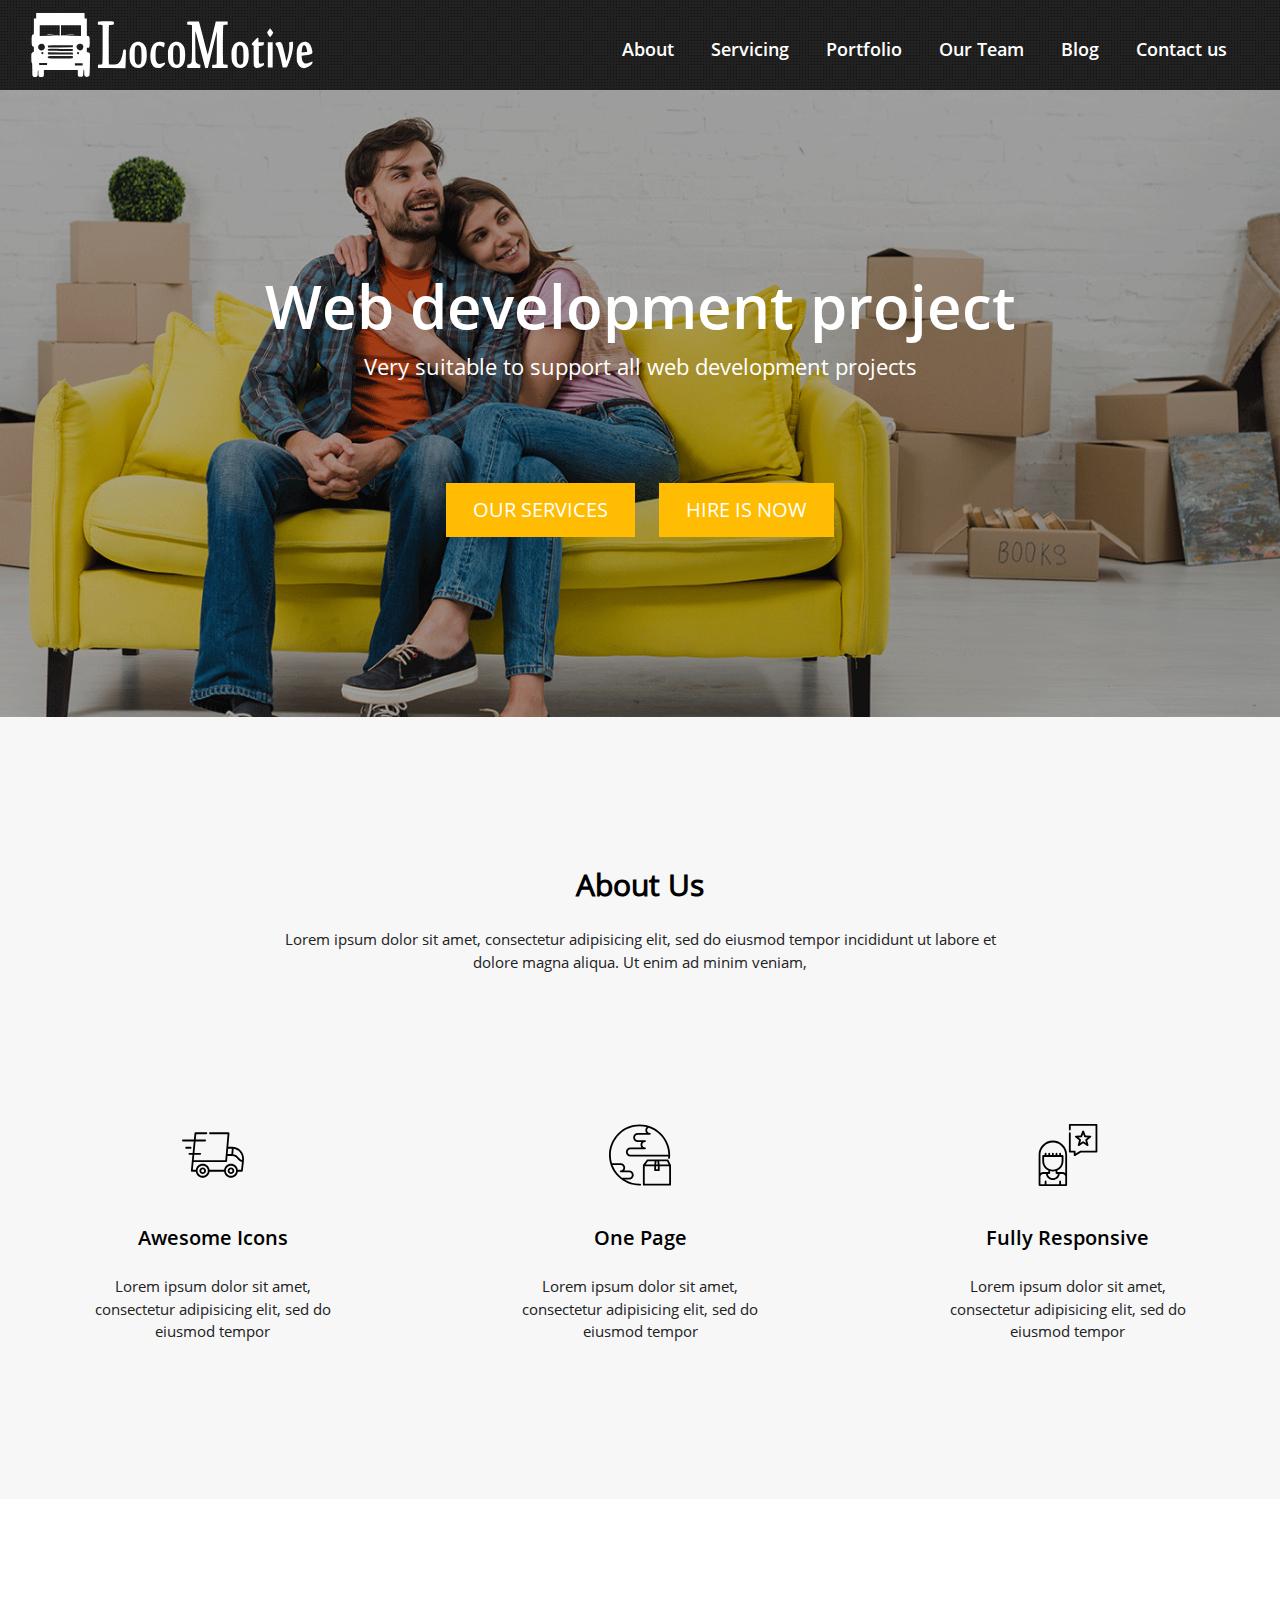
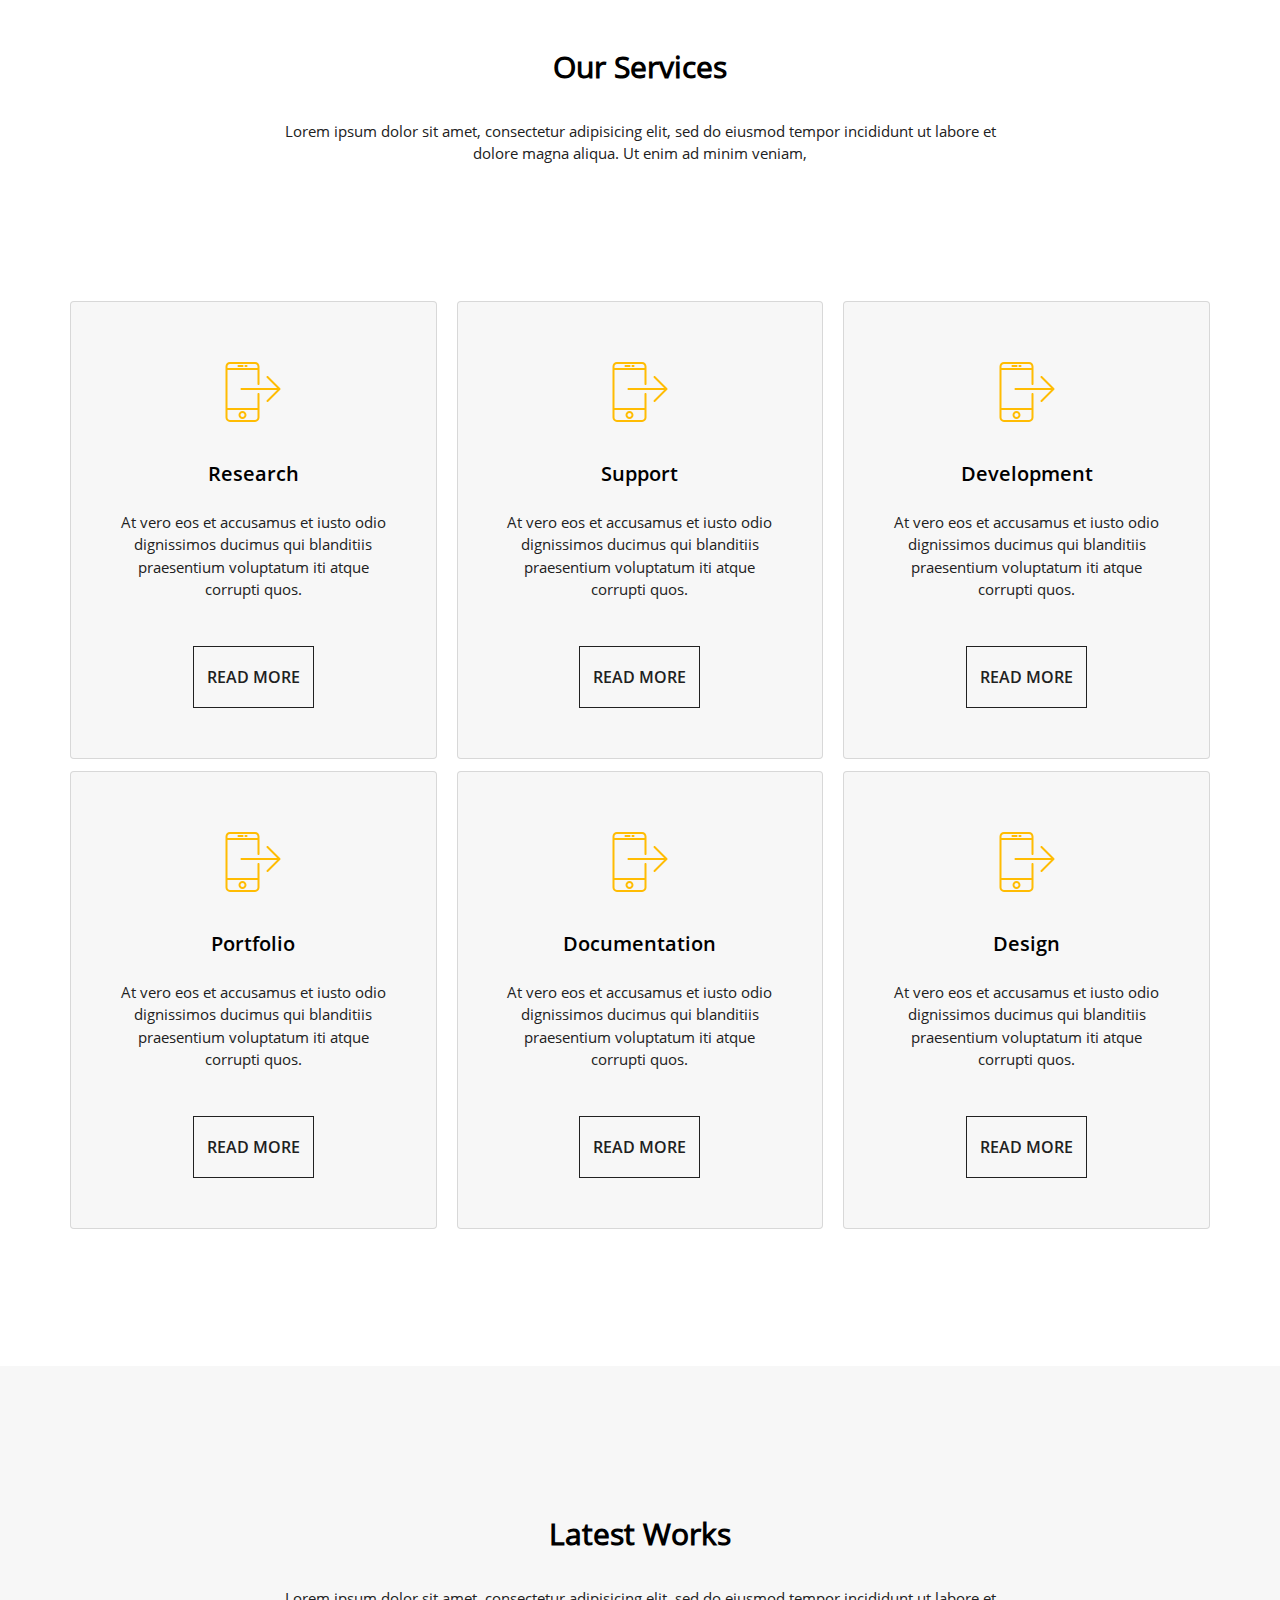
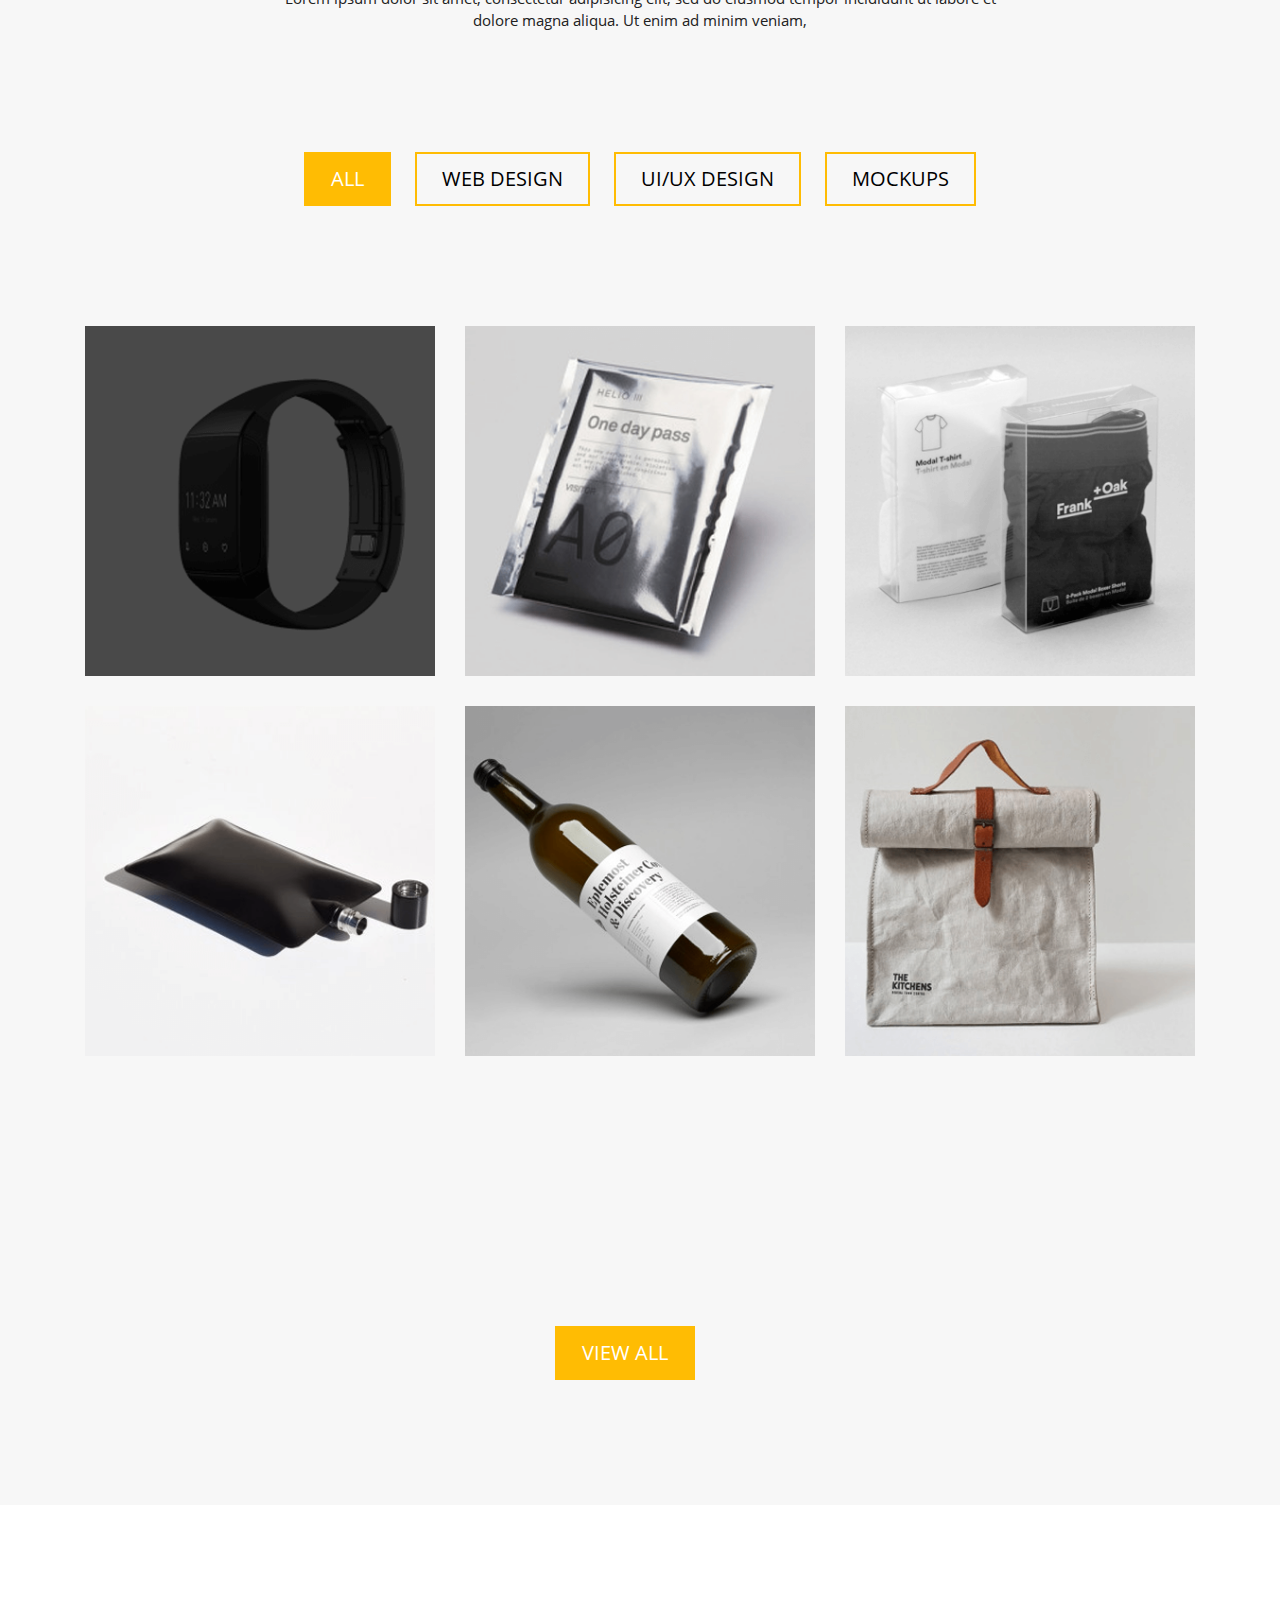
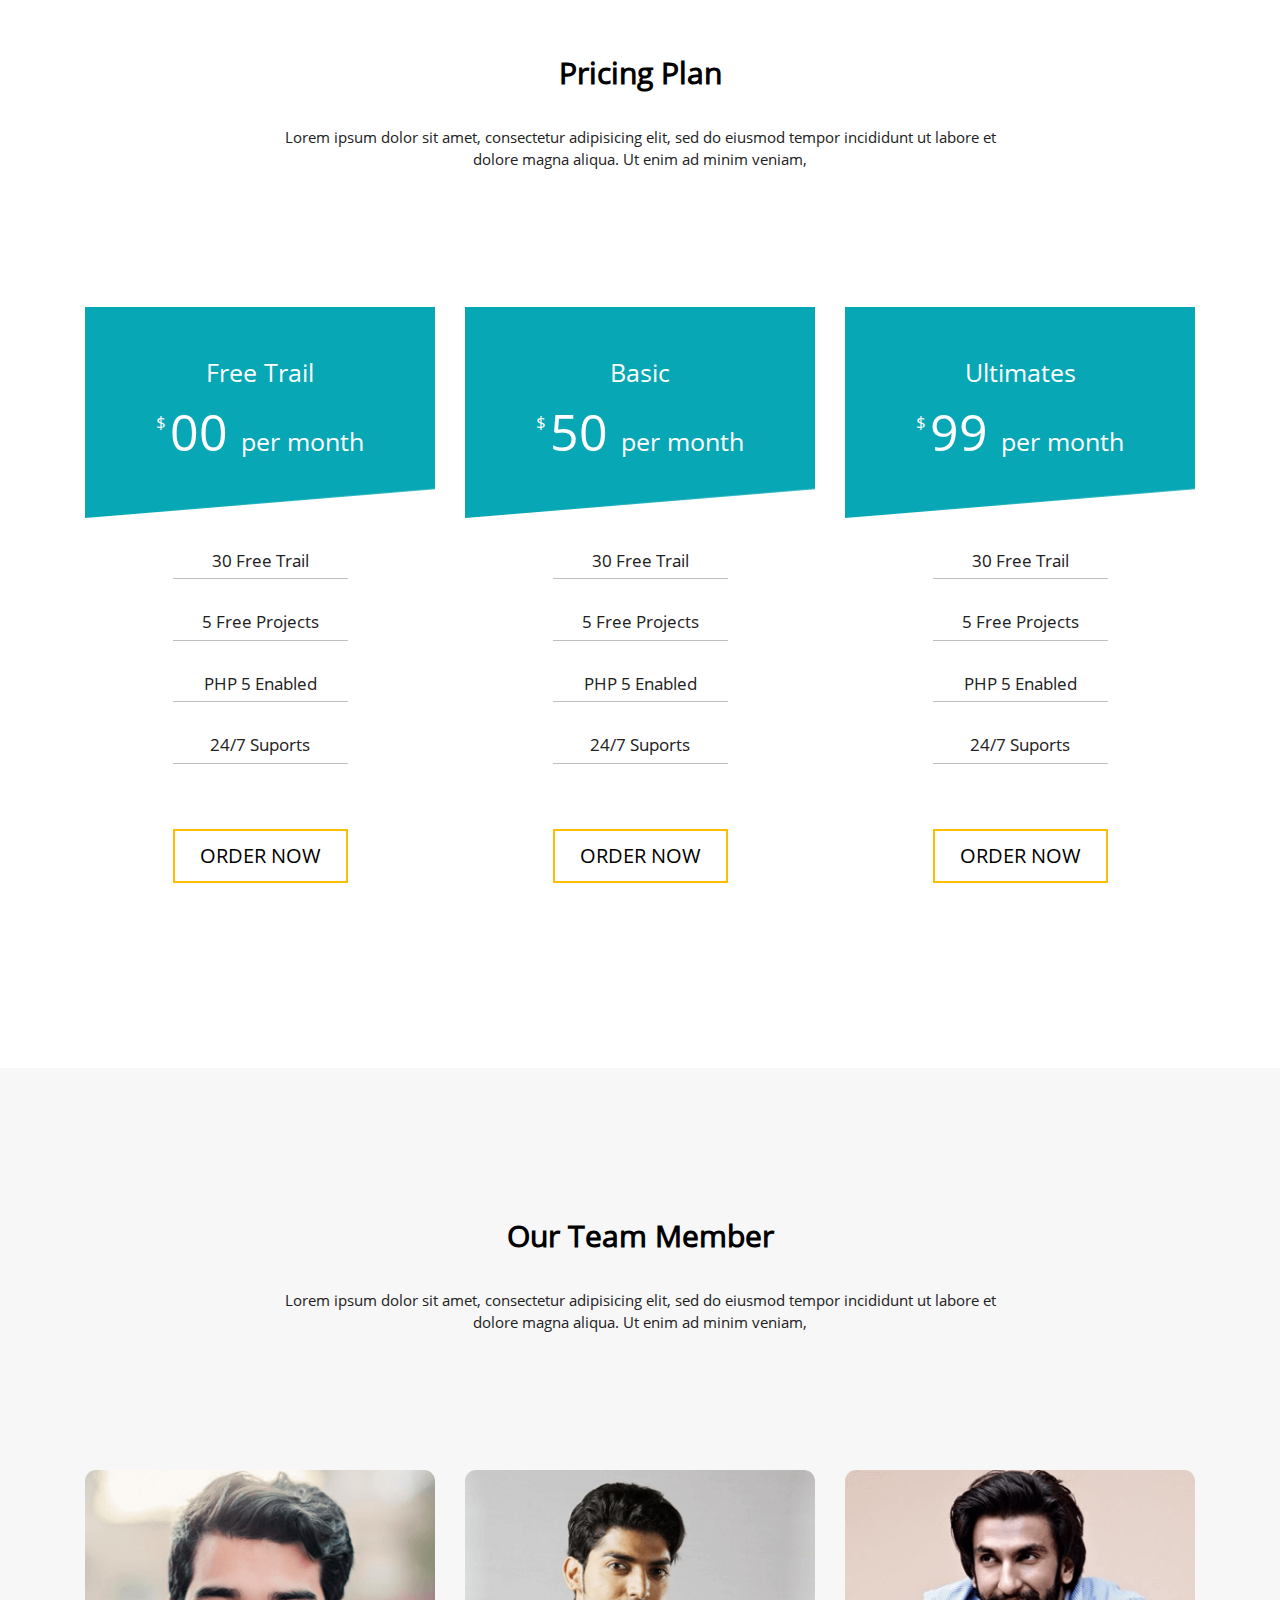
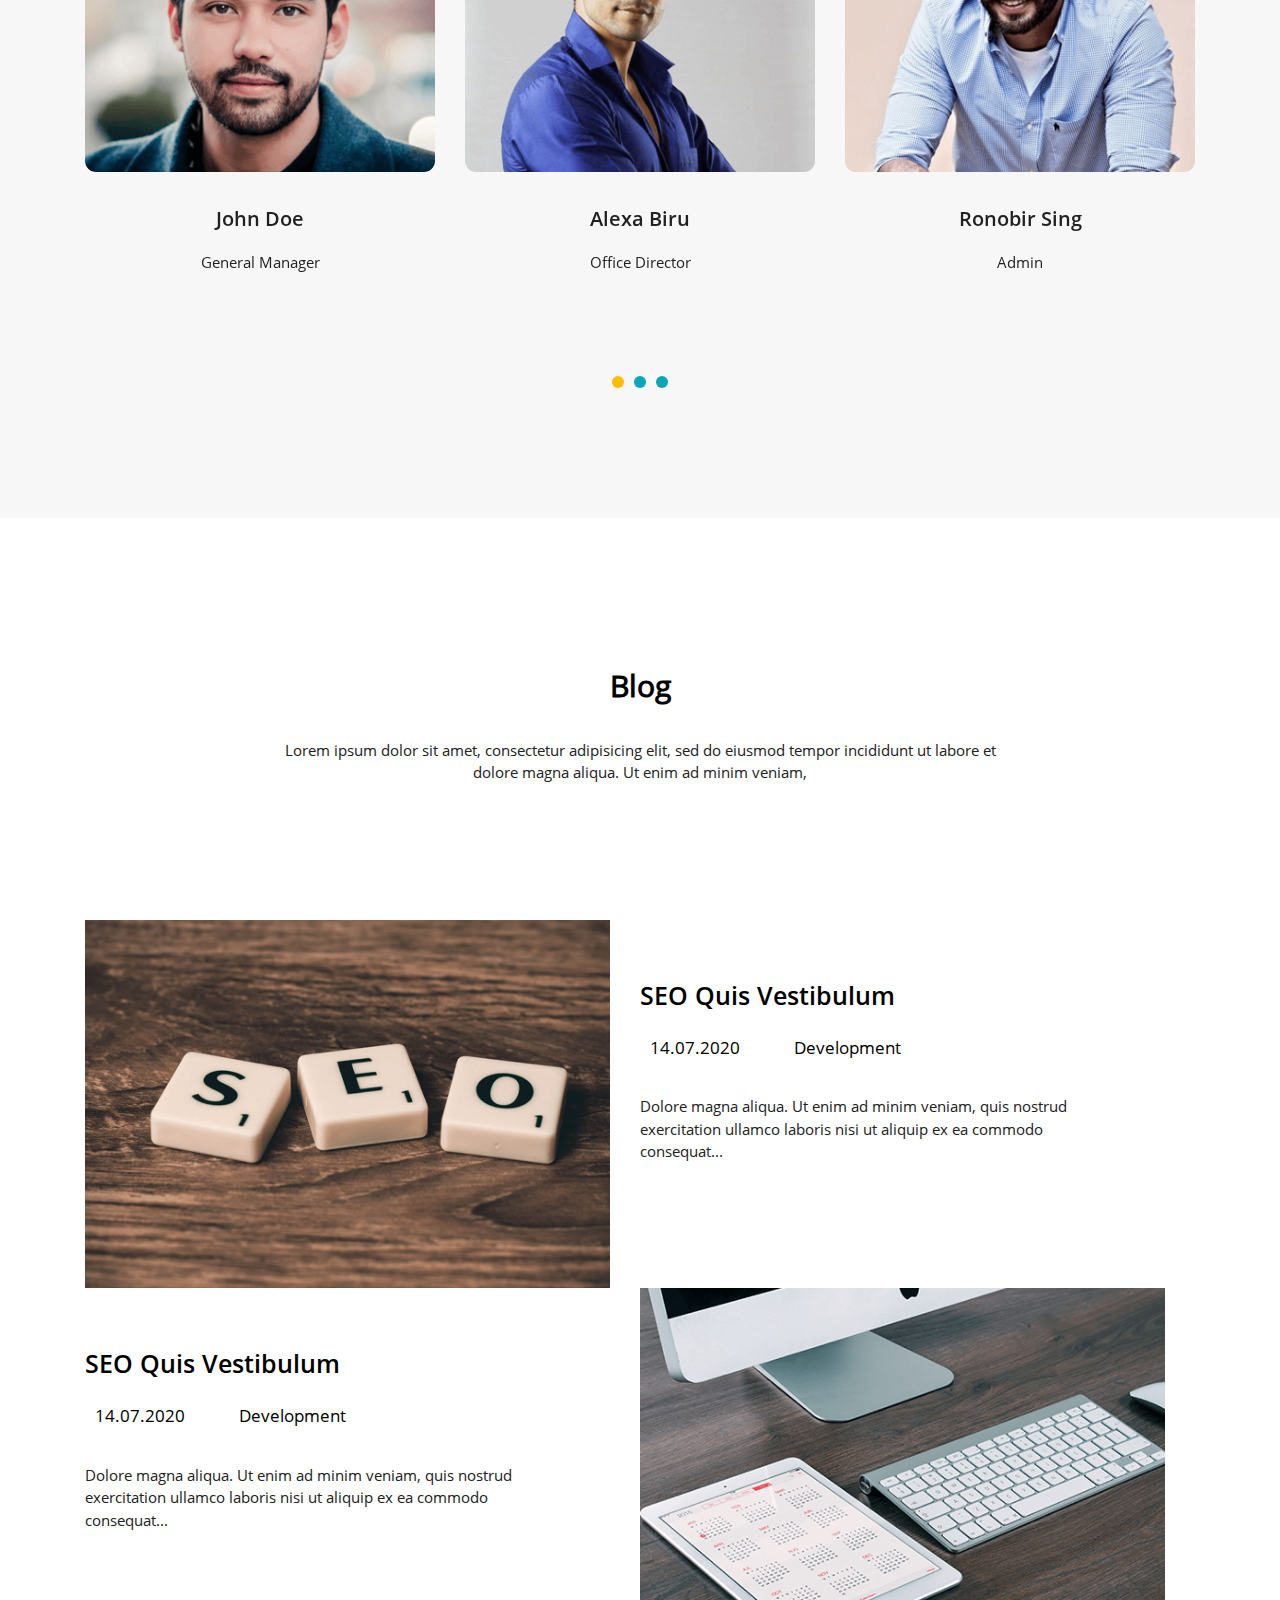
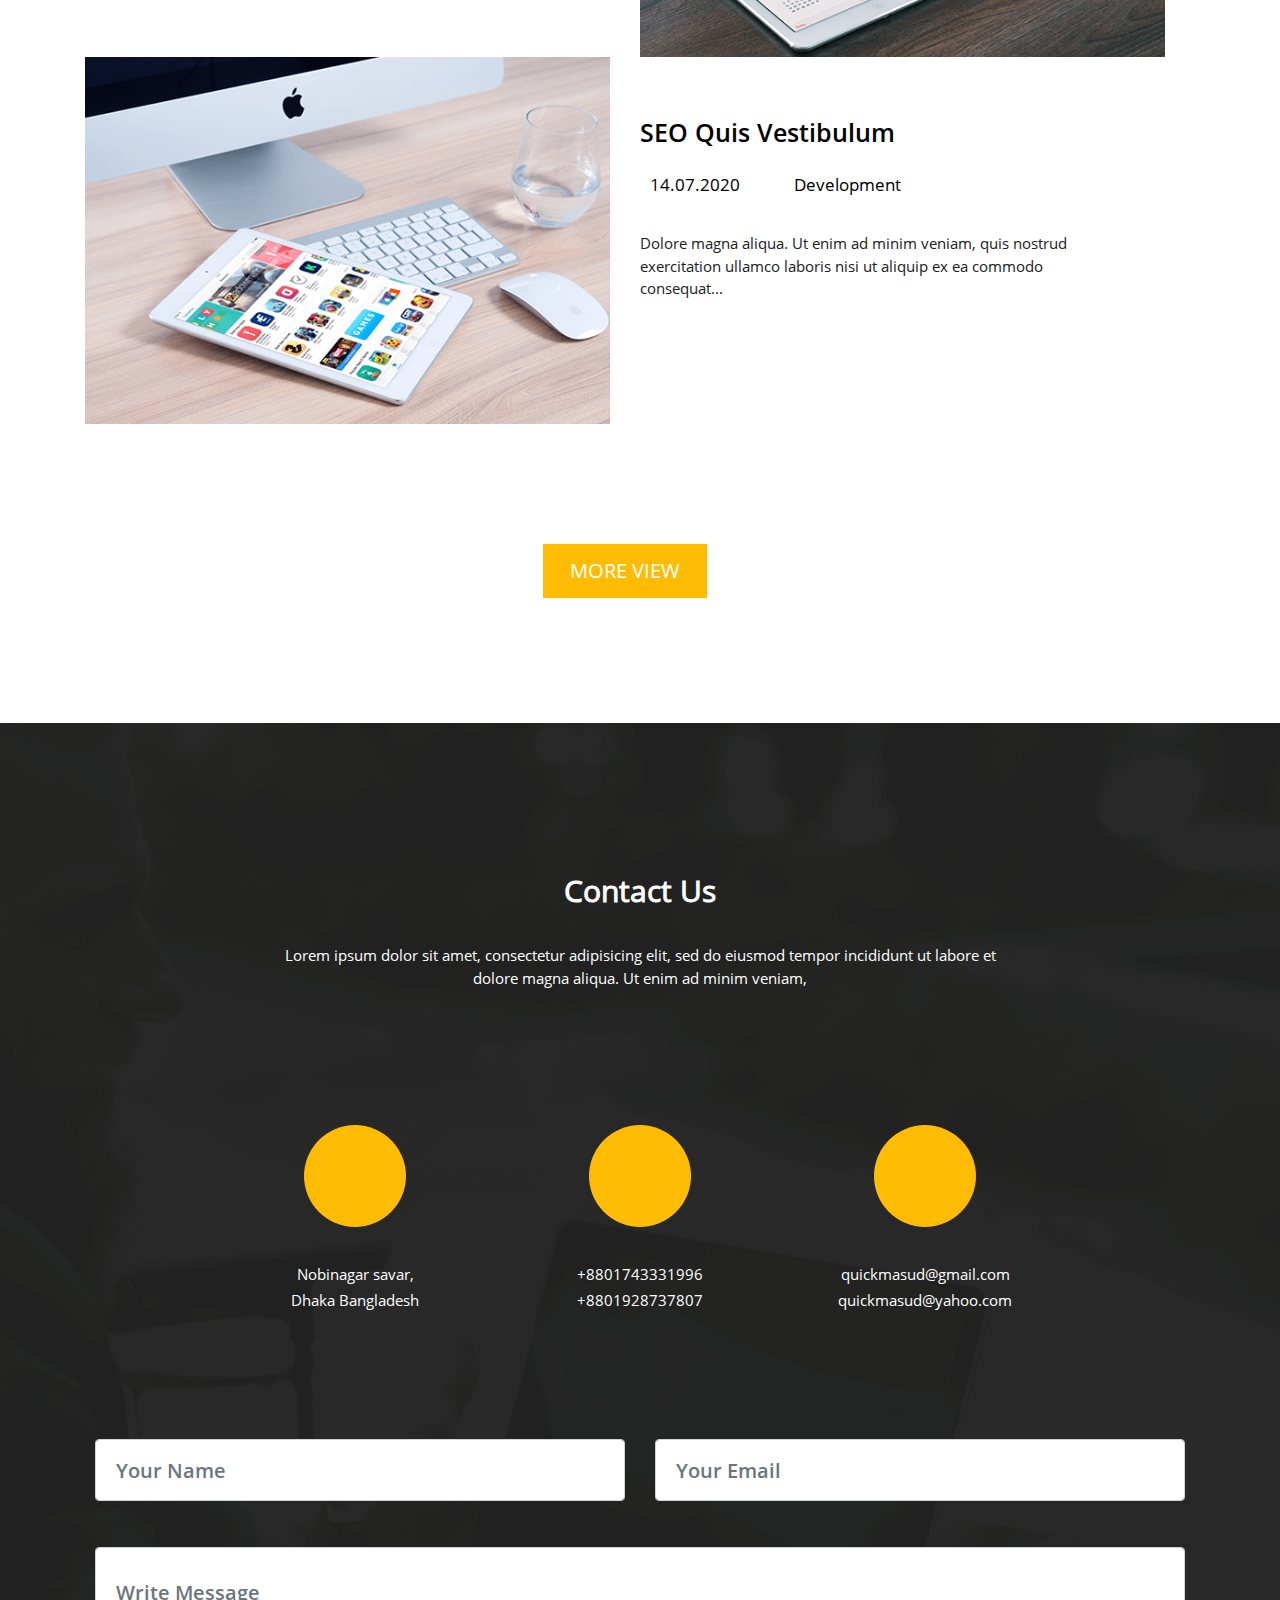
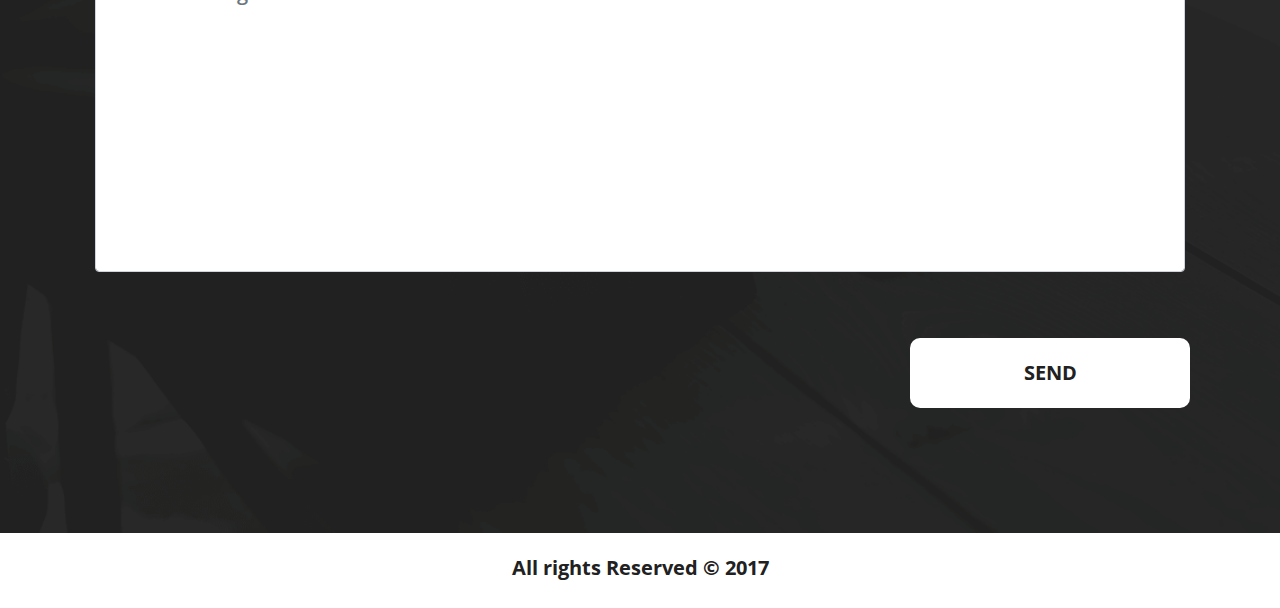
==== commit 7d50421f: "Update index.html" ====
--- a/LocoMotive/index.html
+++ b/LocoMotive/index.html
@@ -441,13 +441,15 @@
 
 					  <div class="collapse navbar-collapse justify-content-end my-2 my-sm-3 mt-lg-2 mb-lg-0" id="navbarToggler">
 					    <ul class="navbar-nav flex-sm-row justify-content-end d-flex flex-wrap">
-					      <li class='menu__item'><a href="#">Home</a></li>
                                 <li class='menu__item'><a href="#about">About</a></li>
                                 <li class='menu__item'><a href="#services">Servicing</a></li>
                                 <li class='menu__item'><a href="#portfolio">Portfolio</a></li>
+                                <li class='menu__item'><a href="#team">Our Team</a></li>
+
                                 <li class='menu__item'><a href="#blog">Blog</a></li>
                                 <li class='menu__item'><a href="#contact-us">Contact us</a></li>
-                                <li class='menu__item'><i class="fas fa-search"></i></li>
+                                <li class='menu__item '>
+                                	</li>
 					    </ul>
 
 
@@ -596,7 +598,7 @@
                     </div>
                 </div>
             </div>
-            <div class="row filter justify-content-center justify-content-md-around justify-content-xl-center">
+            <div class="row filter justify-content-center justify-content-md-around justify-content-xl-start">
                 <div filter="wd" class="col-10 col-md-6 col-xl-4"><img src="img/item1.png" alt="">
                     <div class="filter__text">
                         <h5>Hand Watch</h5>
@@ -650,7 +652,7 @@
                 </div>
             </div>
             <div class="row justify-content-center">
-                <div class="col-9 col-md-6 col-xl-4">
+                <div class="col-11 col-md-6 col-xl-4">
                     <div class="price">
                         <div class="price__head">
                             <p>Free Trail</p>
@@ -667,7 +669,7 @@
                         <div class="price__footer"><button class="button">Order Now</button></div>
                     </div>
                 </div>
-                <div class="col-9 col-md-6 col-xl-4">
+                <div class="col-11 col-md-6 col-xl-4">
                     <div class="price">
                         <div class="price__head">
                             <p>Basic</p>
@@ -684,7 +686,7 @@
                         <div class="price__footer"><button class="button">Order Now</button></div>
                     </div>
                 </div>
-                <div class="col-9 col-md-6 col-xl-4">
+                <div class="col-11 col-md-6 col-xl-4">
                     <div class="price">
                         <div class="price__head">
                             <p>Ultimates</p>
@@ -706,7 +708,7 @@
     </section>
     <!--PRICING END-->
     <!--TEAM-->
-    <section class="team">
+    <section id="team" class="team">
         <div class="container">
             <div class="row justify-content-center">
                 <div class="col-xl-8 justify-content-center">
@@ -1054,11 +1056,11 @@
             </div>
             <div class="form-row">
                 <div class="form-group col-md-12">
-                    <textarea class="form-control" id="inputMessage" rows="3" placeholder="Write Message"></textarea>
+                    <textarea class="form-control" id="inputMessage" rows="3" placeholder="Write Message" spellcheck="false"></textarea>
                 </div>
             </div>
             <div class="form-row justify-content-end">
-            	<button type="submit" class="button button__background col-sm-3 ">Send</button>
+            		<button type="submit" class="button button__background col-sm-3 ">Send</button>
             </div>
         </form>
         </div>
@@ -1071,9 +1073,9 @@
     <script src="https://cdn.jsdelivr.net/npm/popper.js@1.16.0/dist/umd/popper.min.js" integrity="sha384-Q6E9RHvbIyZFJoft+2mJbHaEWldlvI9IOYy5n3zV9zzTtmI3UksdQRVvoxMfooAo" crossorigin="anonymous"></script>
     <!--BOOTSTRAP-->
     <script src="https://stackpath.bootstrapcdn.com/bootstrap/4.4.1/js/bootstrap.min.js" integrity="sha384-wfSDF2E50Y2D1uUdj0O3uMBJnjuUD4Ih7YwaYd1iqfktj0Uod8GCExl3Og8ifwB6" crossorigin="anonymous"></script>
-    <script src="js/main.min.js"></script>
+    <script src="js/main.js"></script>
     <!-- SLICK SLIDER-->
     <script type="text/javascript" src="js/slick.min.js"></script>
 </body>
 
-</html>+</html>
--- a/LocoMotive/css/style.css
+++ b/LocoMotive/css/style.css
@@ -4,7 +4,7 @@
     --main-color: #FFBC03;
     --btn-color: #cca108;
     --second-main-color: #07a7b5;
-    --grey-bg-color: #edfdff;
+    --grey-bg-color: #f7f7f7;
 }
 
 body {
@@ -115,7 +115,7 @@
 }
 
 .menu__item i {
-    vertical-align: text-bottom;
+    vertical-align: center;
 }
 
 .menu__item a:hover,
@@ -124,6 +124,7 @@
     text-decoration: none;
     cursor: pointer;
 }
+
 
 /*-----------------MENU END---------------*/
 
@@ -287,6 +288,7 @@
     padding: 60px 40px 50px;
     transition: background-color 0.3s;
     transition: box-shadow 0.5s;
+    background-color: var(--grey-bg-color);
 }
 
 .services .card:hover {
@@ -297,8 +299,9 @@
     box-shadow: 0px 10px 20px 0px rgba(0, 0, 0, 0.35);
 }
 
-.services .card:hover p {
-    color: #fff;
+.services .card:hover p, .services .card:hover .services__icon {
+    color: #fff;
+    fill: #fff;
 }
 
 .services .card-body {
@@ -314,7 +317,9 @@
 .services__icon {
     width: 60px;
     height: 60px;
-}
+    fill: var(--main-color);
+}
+
 
 .services .card-text {
     margin-top: 0;
@@ -914,6 +919,7 @@
         font-size: 1.2rem;
         width: 40%;
         min-width: 250px;
+            margin: 0.2rem auto;
 
     }
 
@@ -927,7 +933,6 @@
         margin-top: 2rem;
         font-size: 2rem;
     }
-
     footer .row p,
     section .row p {
         font-size: 1rem;
@@ -1018,6 +1023,20 @@
         border-bottom: 1px solid #a5a5a5;
         margin-top: 1rem;
     }
+    .blog-item__desc h4 {
+      font-size: 1.2rem;
+    }
+    .blog-item__desc span {
+      font-size: 0.8rem;
+    }
+
+.blog-item__desc .desc__text {
+  width: 100%;
+}
+    .blog-item__desc .desc__text p {
+      text-align: justify;
+
+    }
 
     .contact__item {
         display: inline-flex;
@@ -1039,6 +1058,20 @@
         font-size: 0.9rem !important;
 
     }
+    .form-row input, textarea#inputMessage {
+          margin-top: 0.3rem;
+    font-size: 1rem;
+    padding: 1.3rem 0.8rem;
+    }
+
+    form button[type="submit"] {
+           margin-top: 1.5rem;
+           padding: 1rem 0;
+    }
+    .form-control::-webkit-input-placeholder {
+    font-size: 1rem;
+
+}
 }
 
 @media (max-width: 768px) {
@@ -1050,11 +1083,32 @@
 
 @media (max-width: 576px) {
     html {
-        font-size: 22px;
-    }
+        font-size: 16px;
+    }
+        footer .row,
+    section .row {
+        padding-top: 2rem;
+    }
+
+    footer .row h2,
+    section .row h2 {
+        margin-top: 1.5rem;
+        font-size: 1.7rem;
+    }
+
+footer .container, section .container {
+    padding-bottom: 2rem;
+}
 
     .navbar {
         padding: 0.2rem 0.1rem;
+    }
+    .button {
+          padding: 0.6rem 0.8rem;
+    }
+
+    .header__title {
+      font-size: 1.8rem;
     }
 
     .menu__item {
@@ -1093,15 +1147,47 @@
     .fa-2x {
         font-size: 1.6em;
     }
+    .blog-item__desc {
+      margin-top: 1rem;
+    }
+
+.contact {
+    margin-bottom: 1rem;
+}
+
 
     .contact__item {
+        display: inline-flex;
+    }
+
+    .contact__item p {
+    margin-left: 0.8rem !important;
+    text-align: start;
+    }
+form button[type="submit"] {
+    margin-right: 15px;
+    margin-left: 15px;
+
+}
+}
+
+@media (max-width: 320px) {
+        .header {
+            padding-top: 6rem;
+        }
+
+        header, footer, section, .container, .row {
+          min-width: 220px;
+        }
+
+        .button, .portfolio__buttons button {
+            min-width: 170px;
+        }
+        .contact__item {
         display: block;
     }
-
     .contact__item p {
-    margin: 0 !important;
-    }
-
-
-
-}+    margin-left: 0 !important;
+    text-align: center;
+    }
+    }
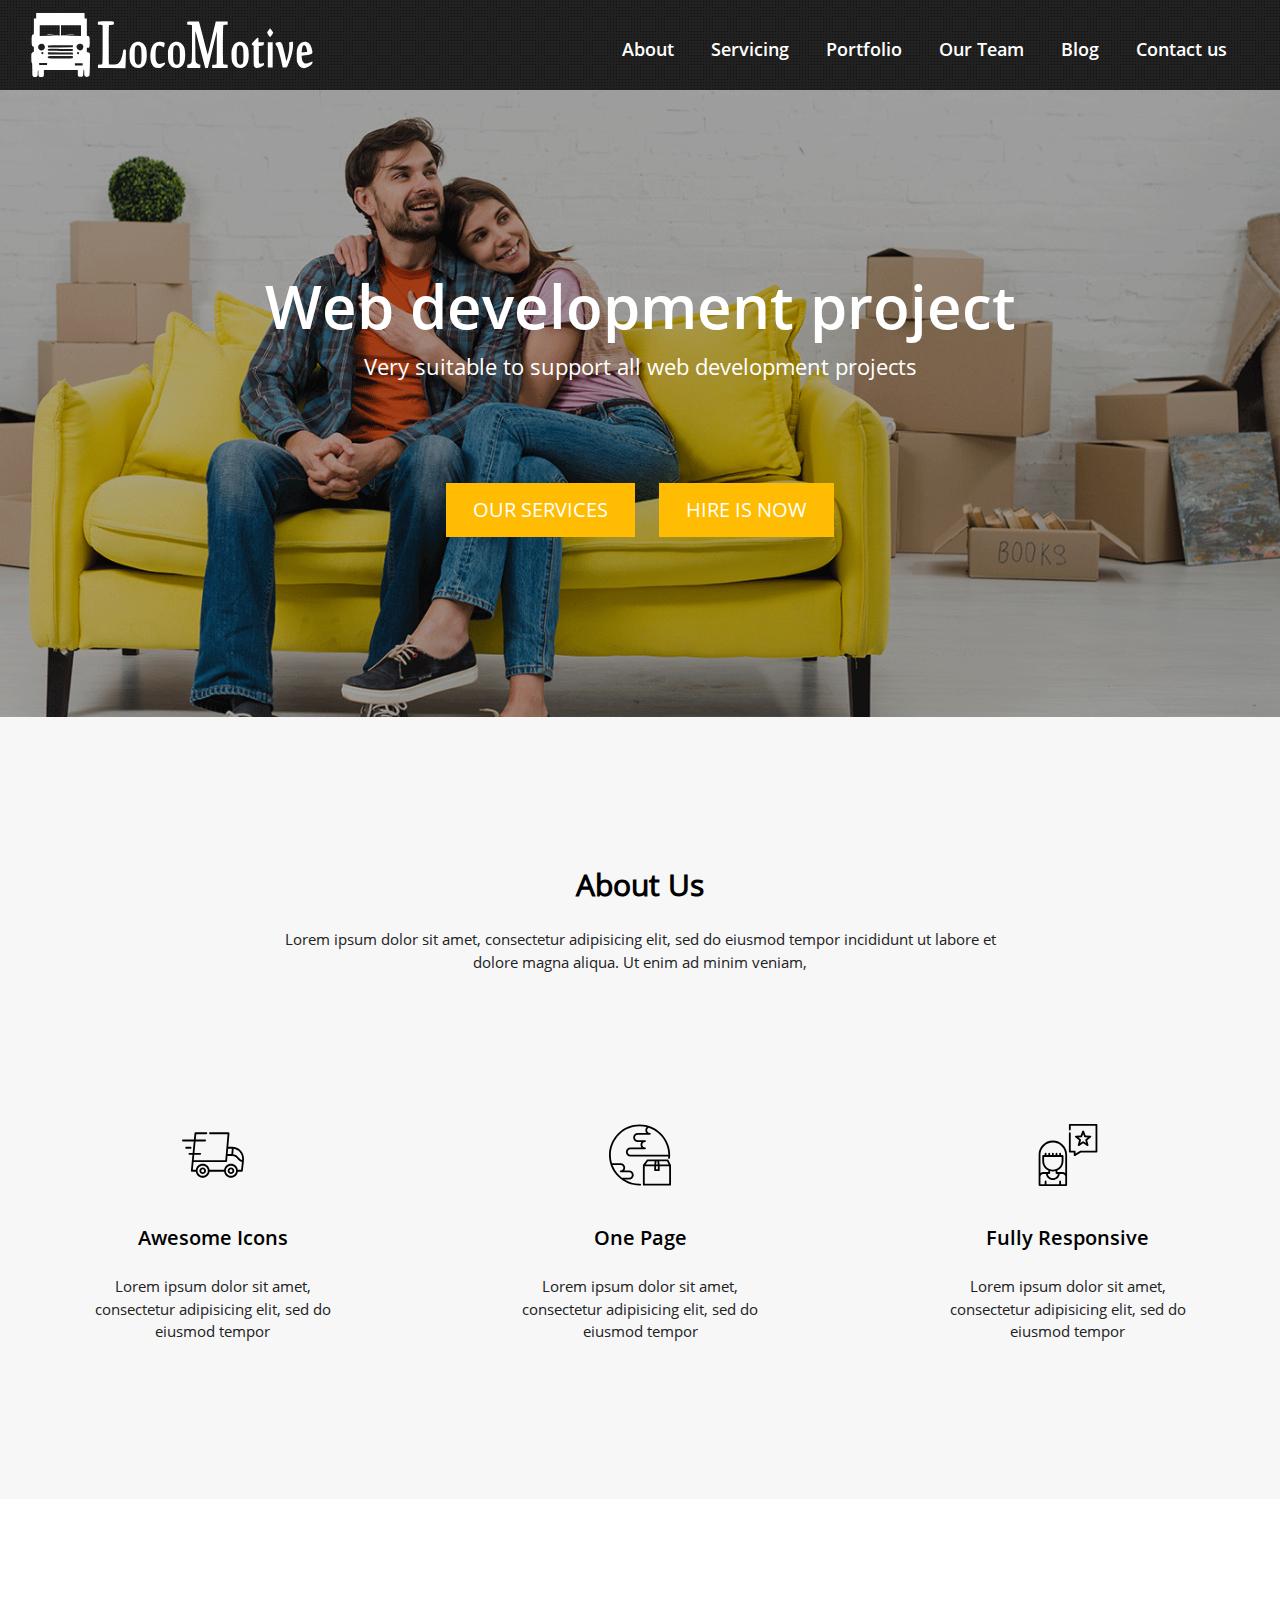
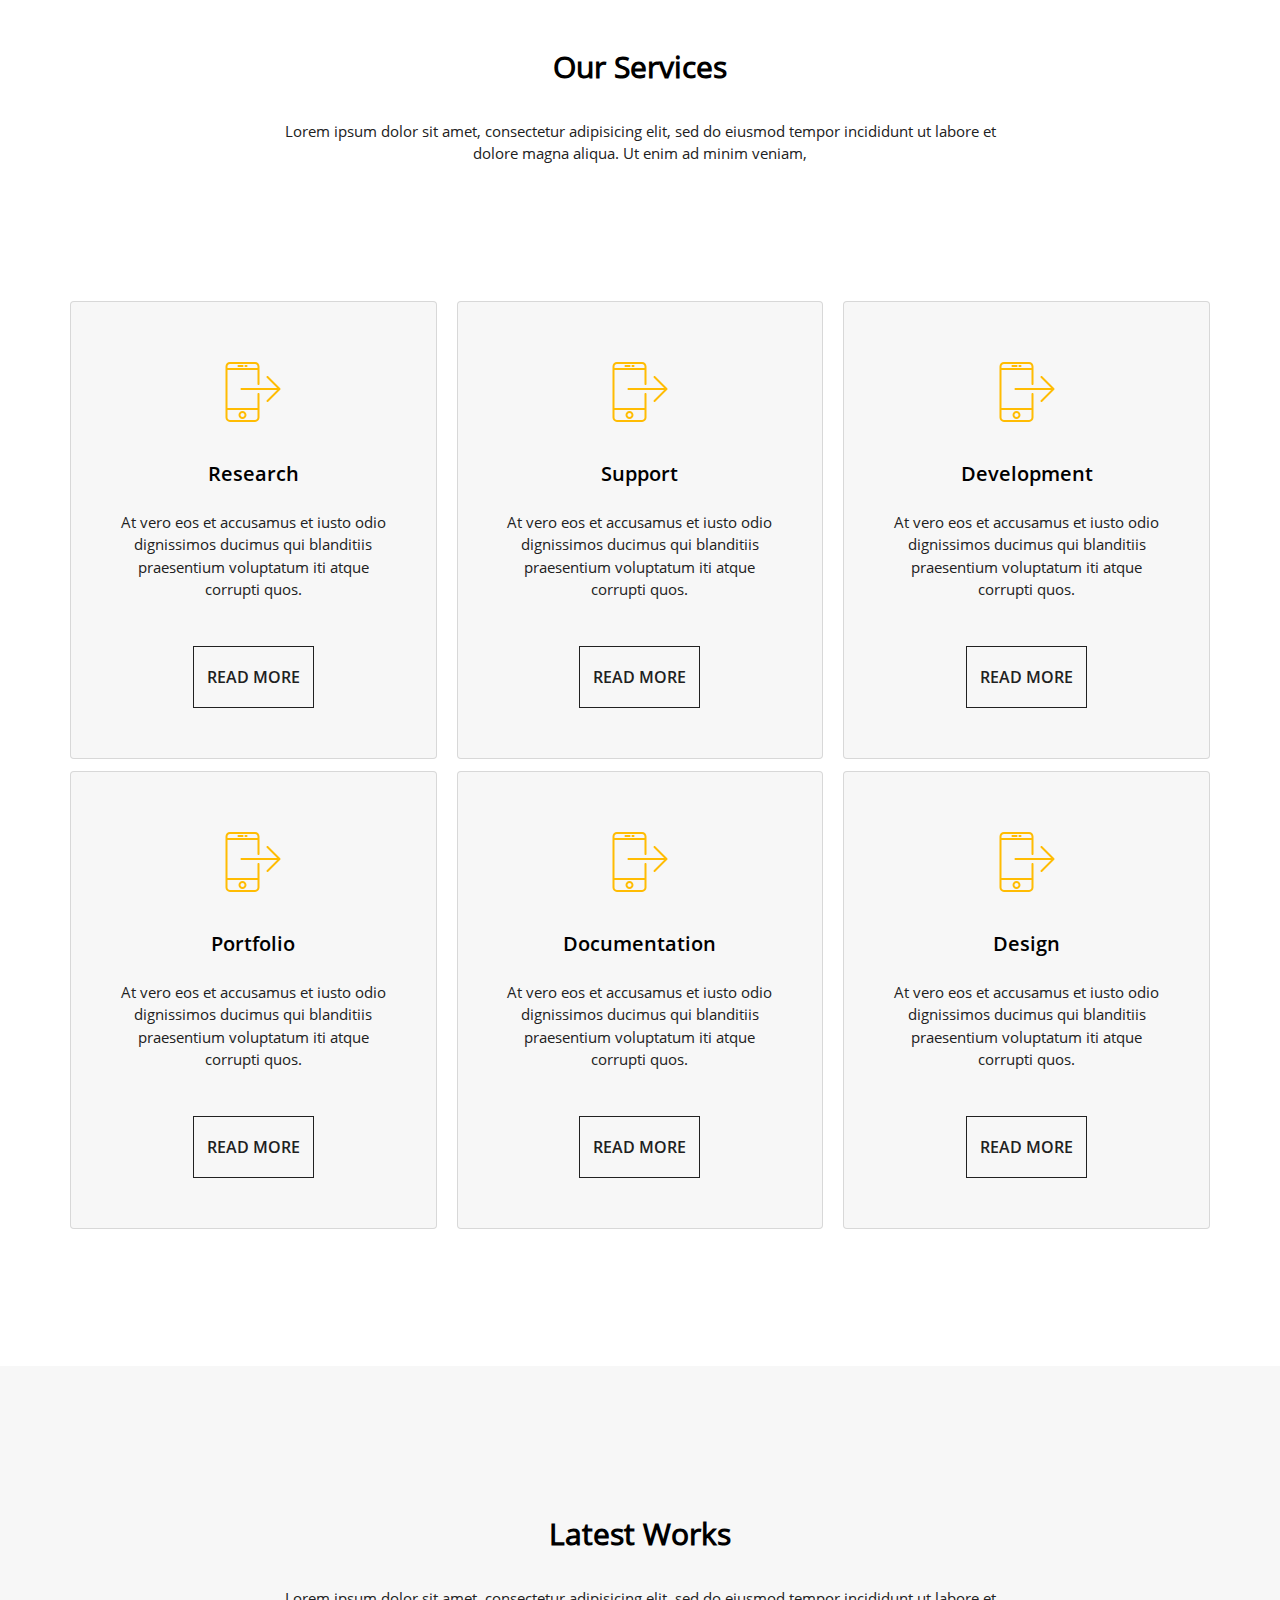
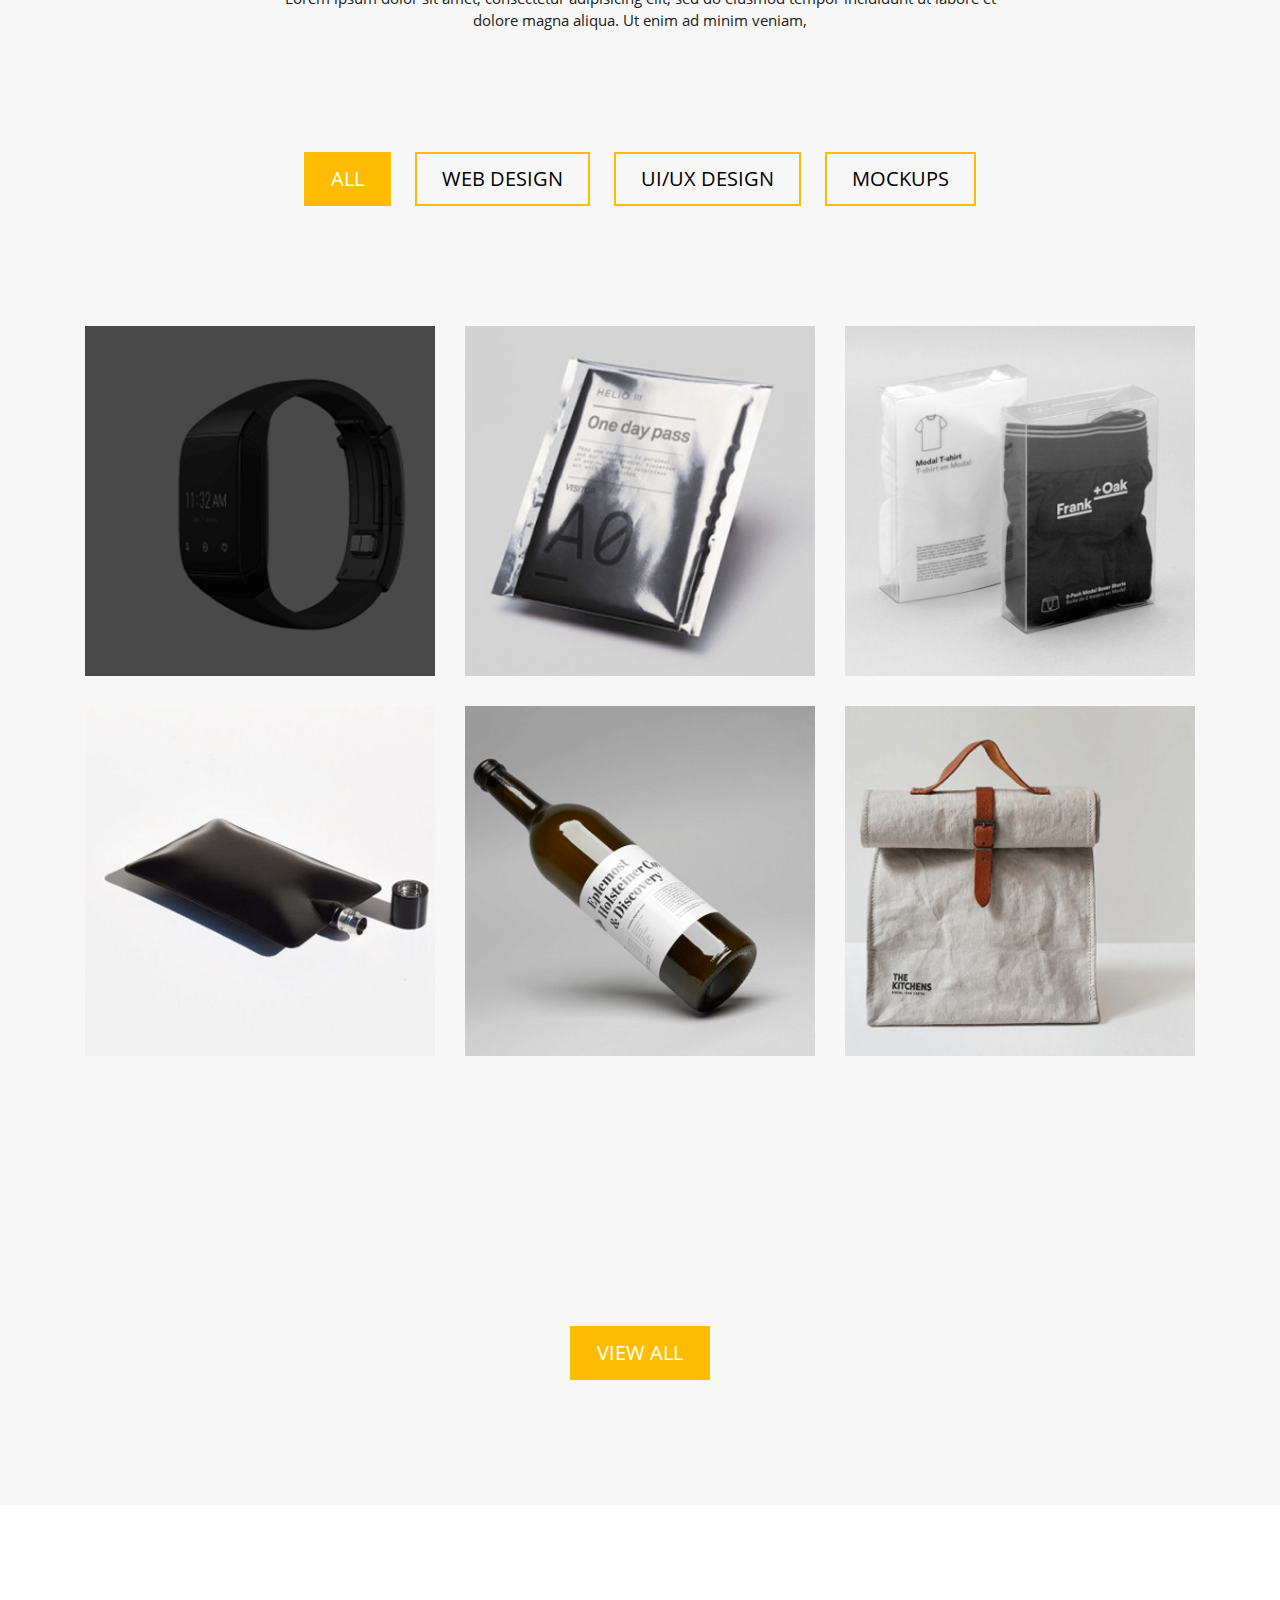
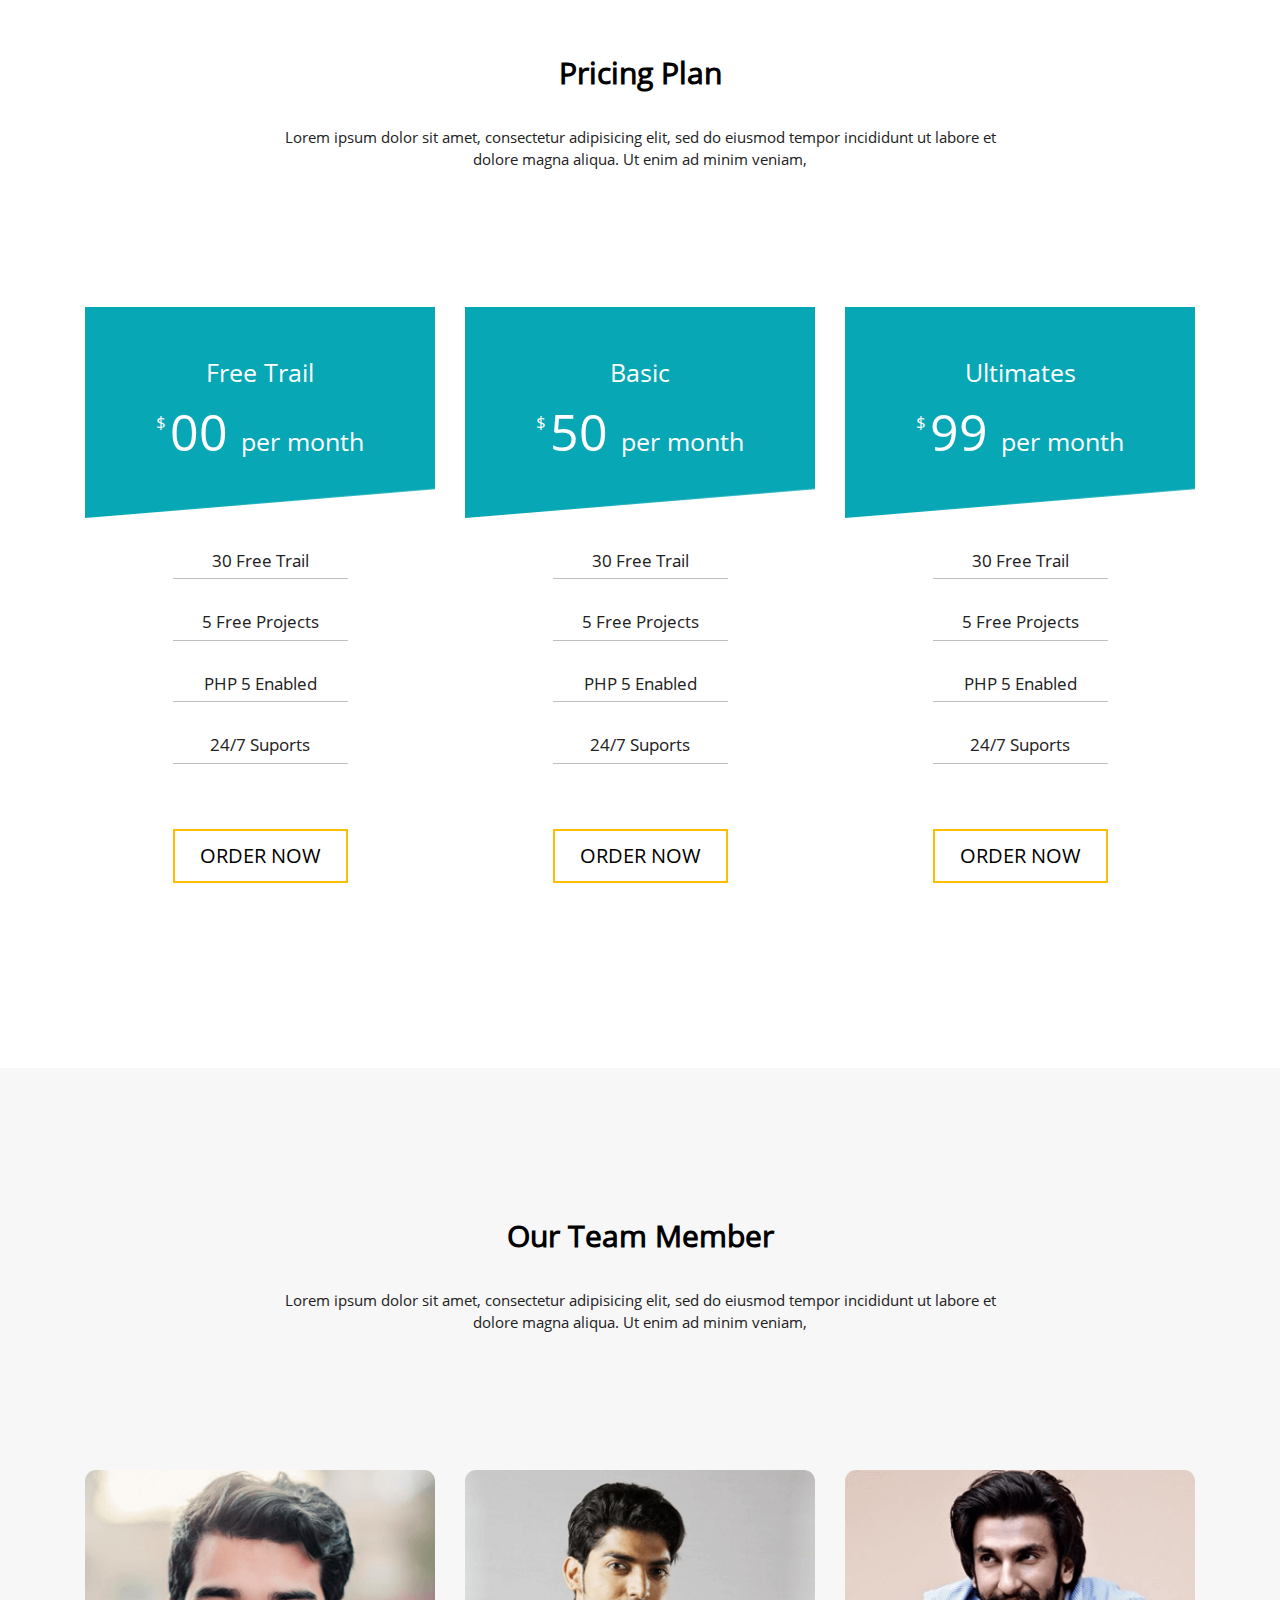
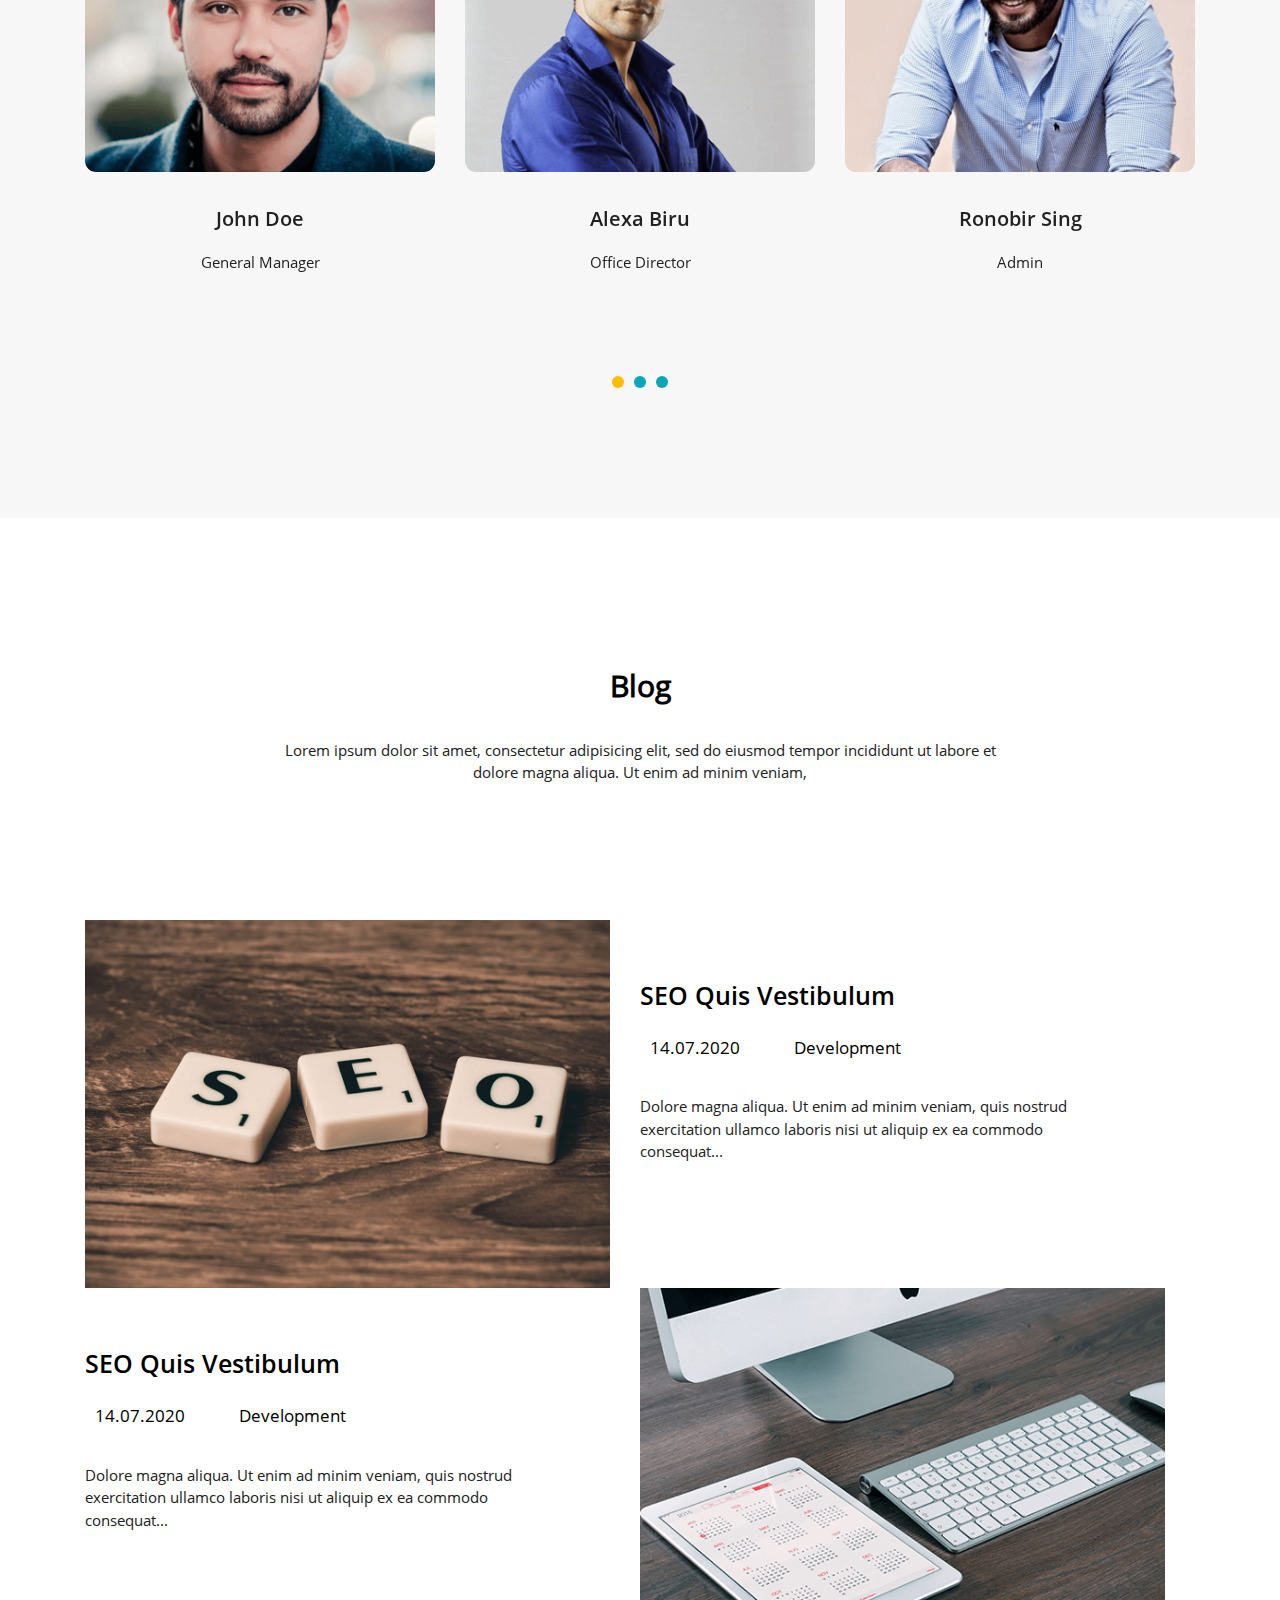
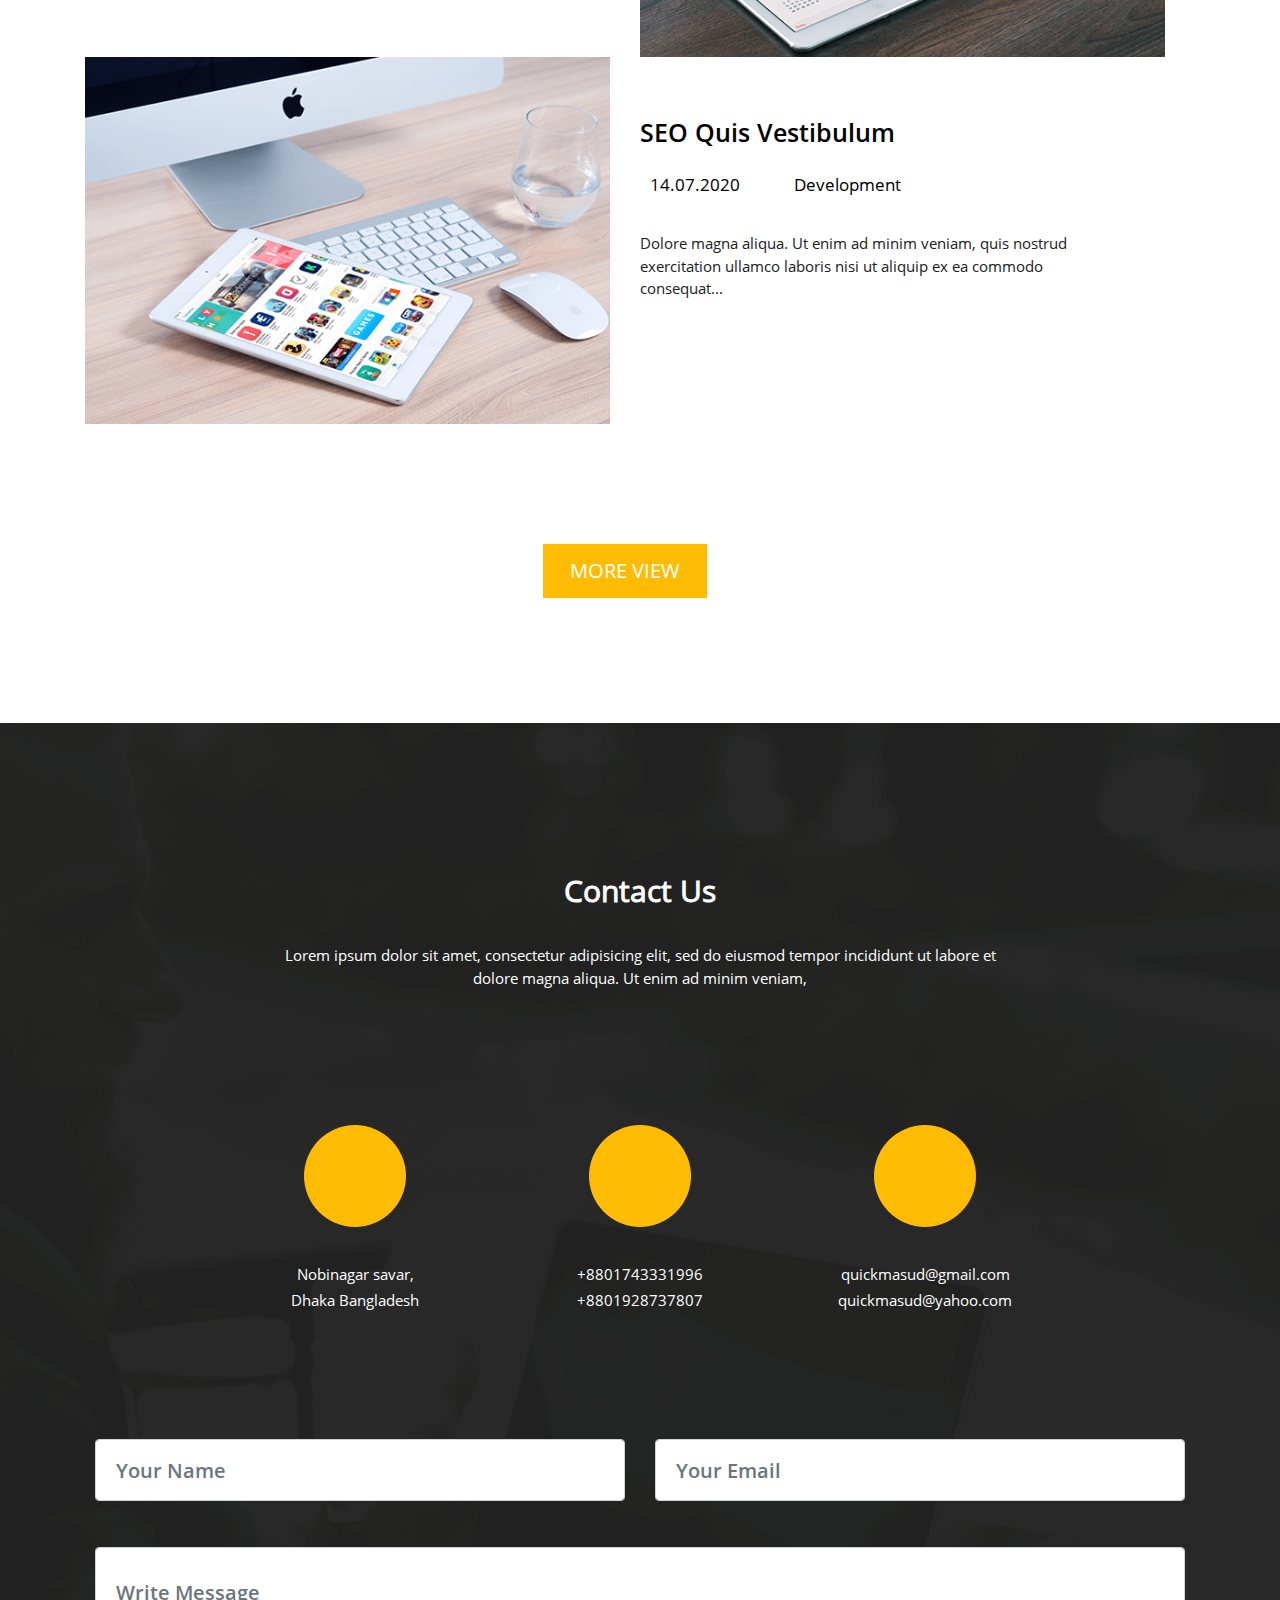
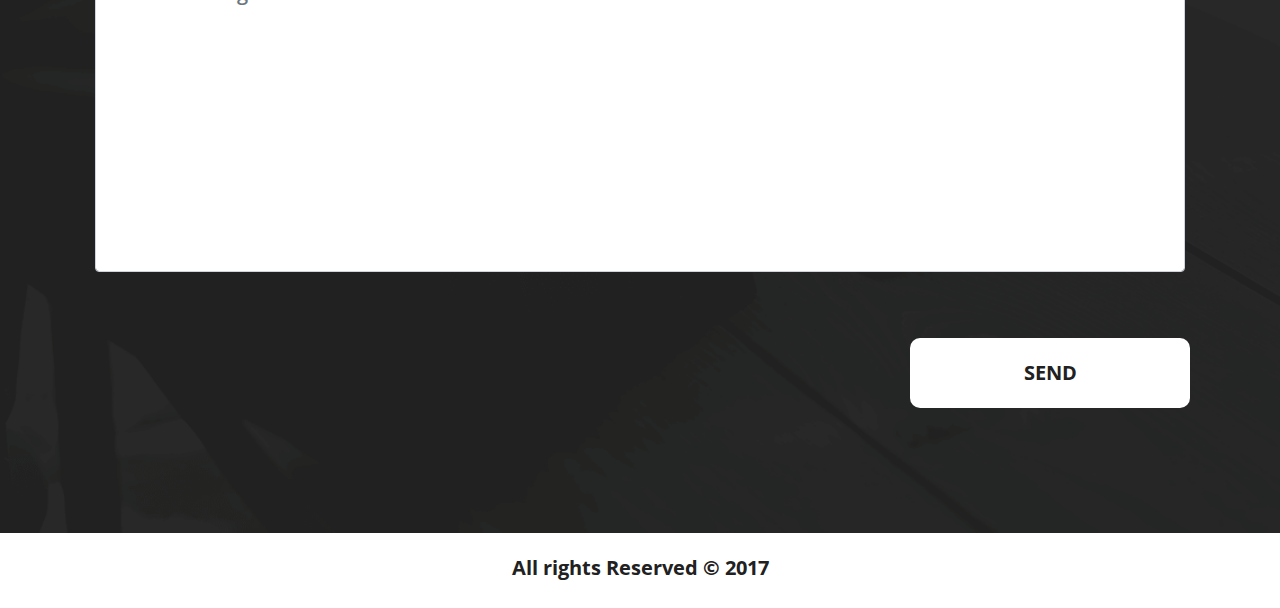
==== commit 79fb9189: "Update index.html" ====
--- a/LocoMotive/index.html
+++ b/LocoMotive/index.html
@@ -636,7 +636,7 @@
                     </div>
                 </div>
             </div>
-            <div class="row col-xl-12 justify-content-center">
+            <div class="row justify-content-center">
                 <button class="button button__background" val="off" class="button" filter="all">View All</button>
             </div>
         </div>
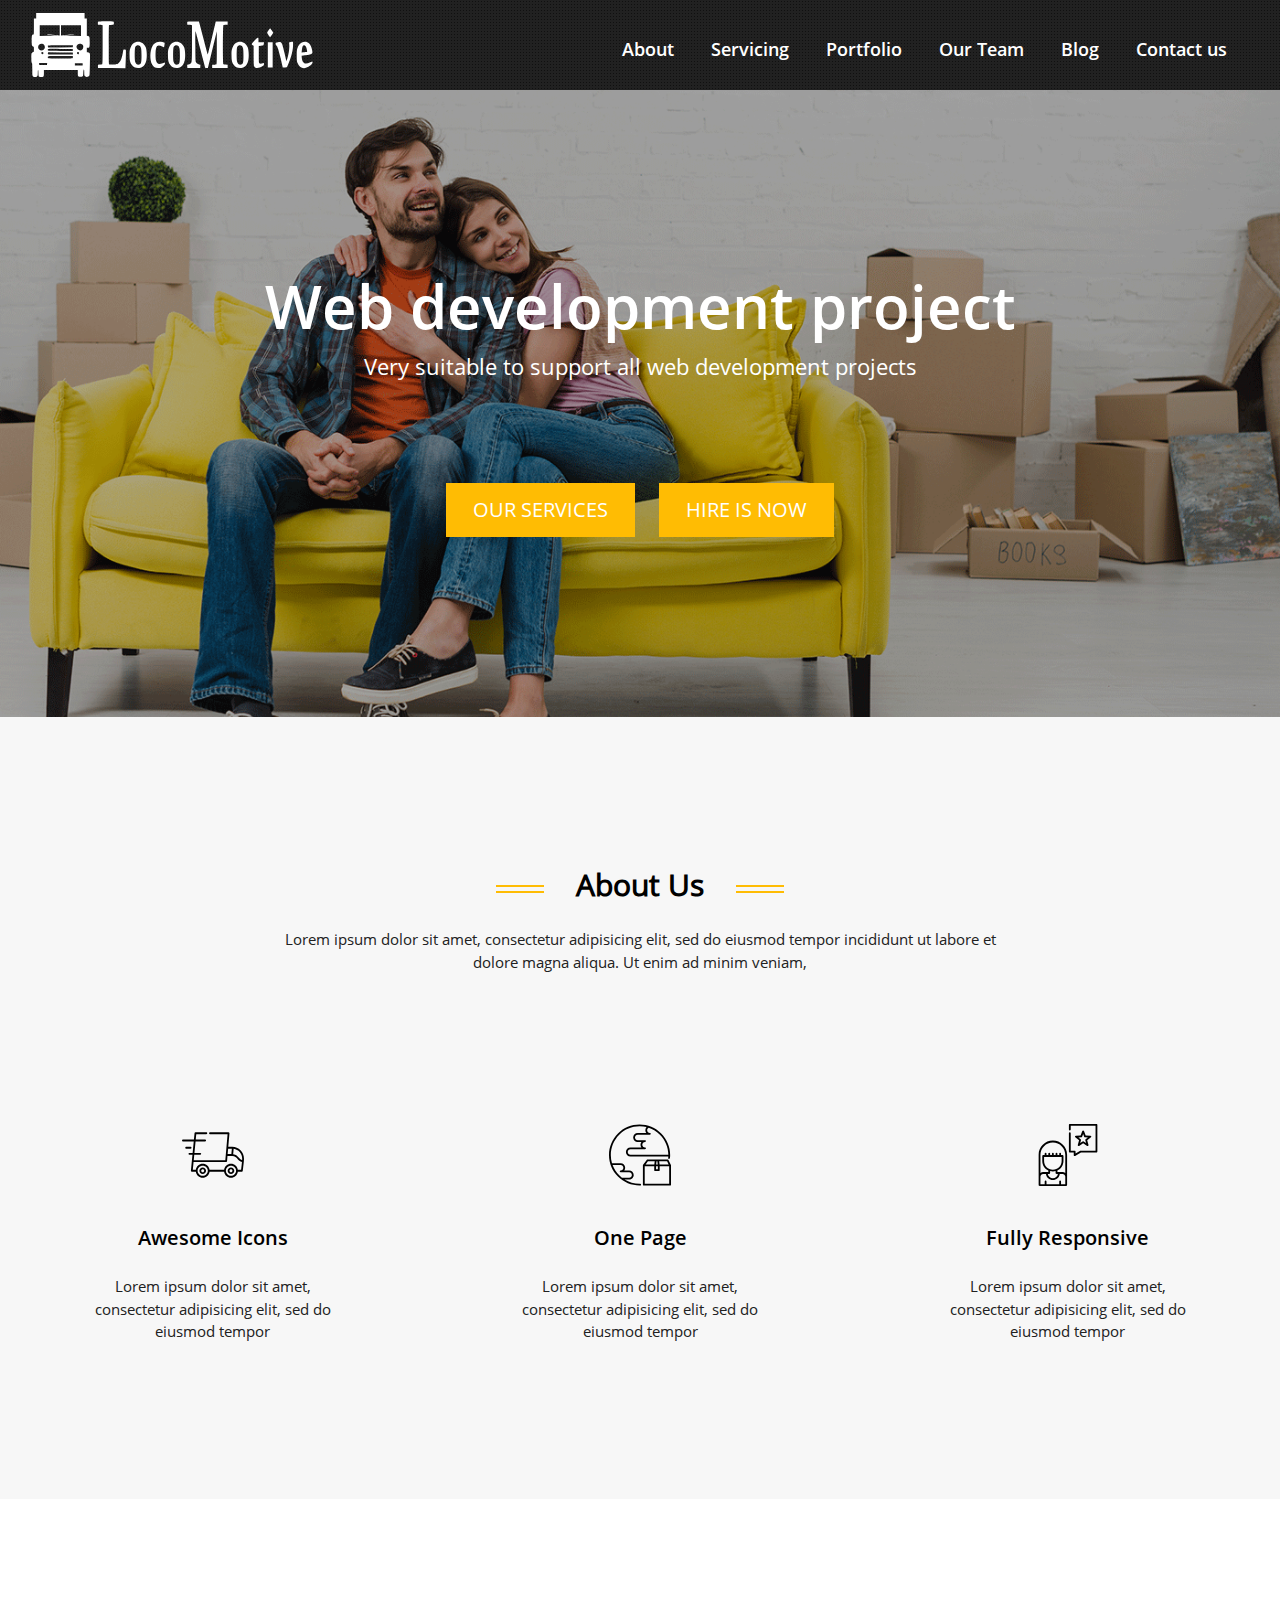
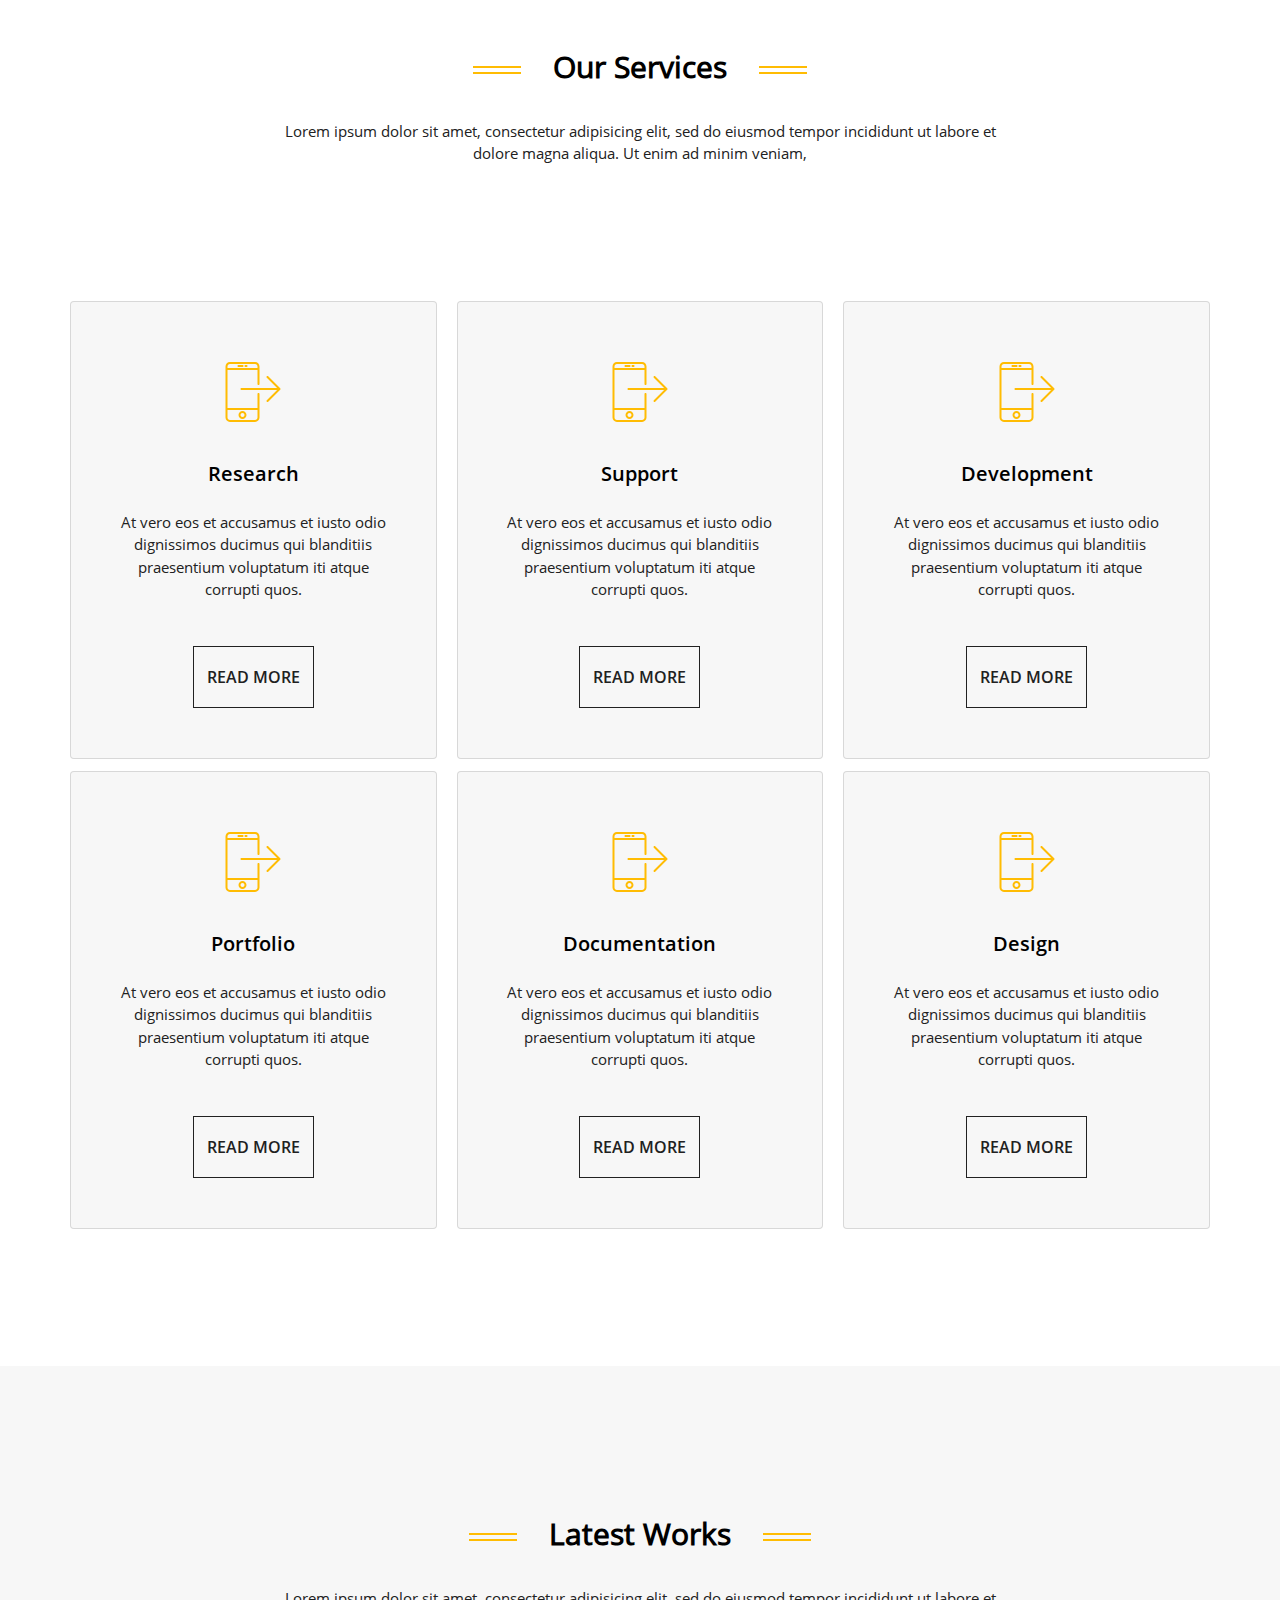
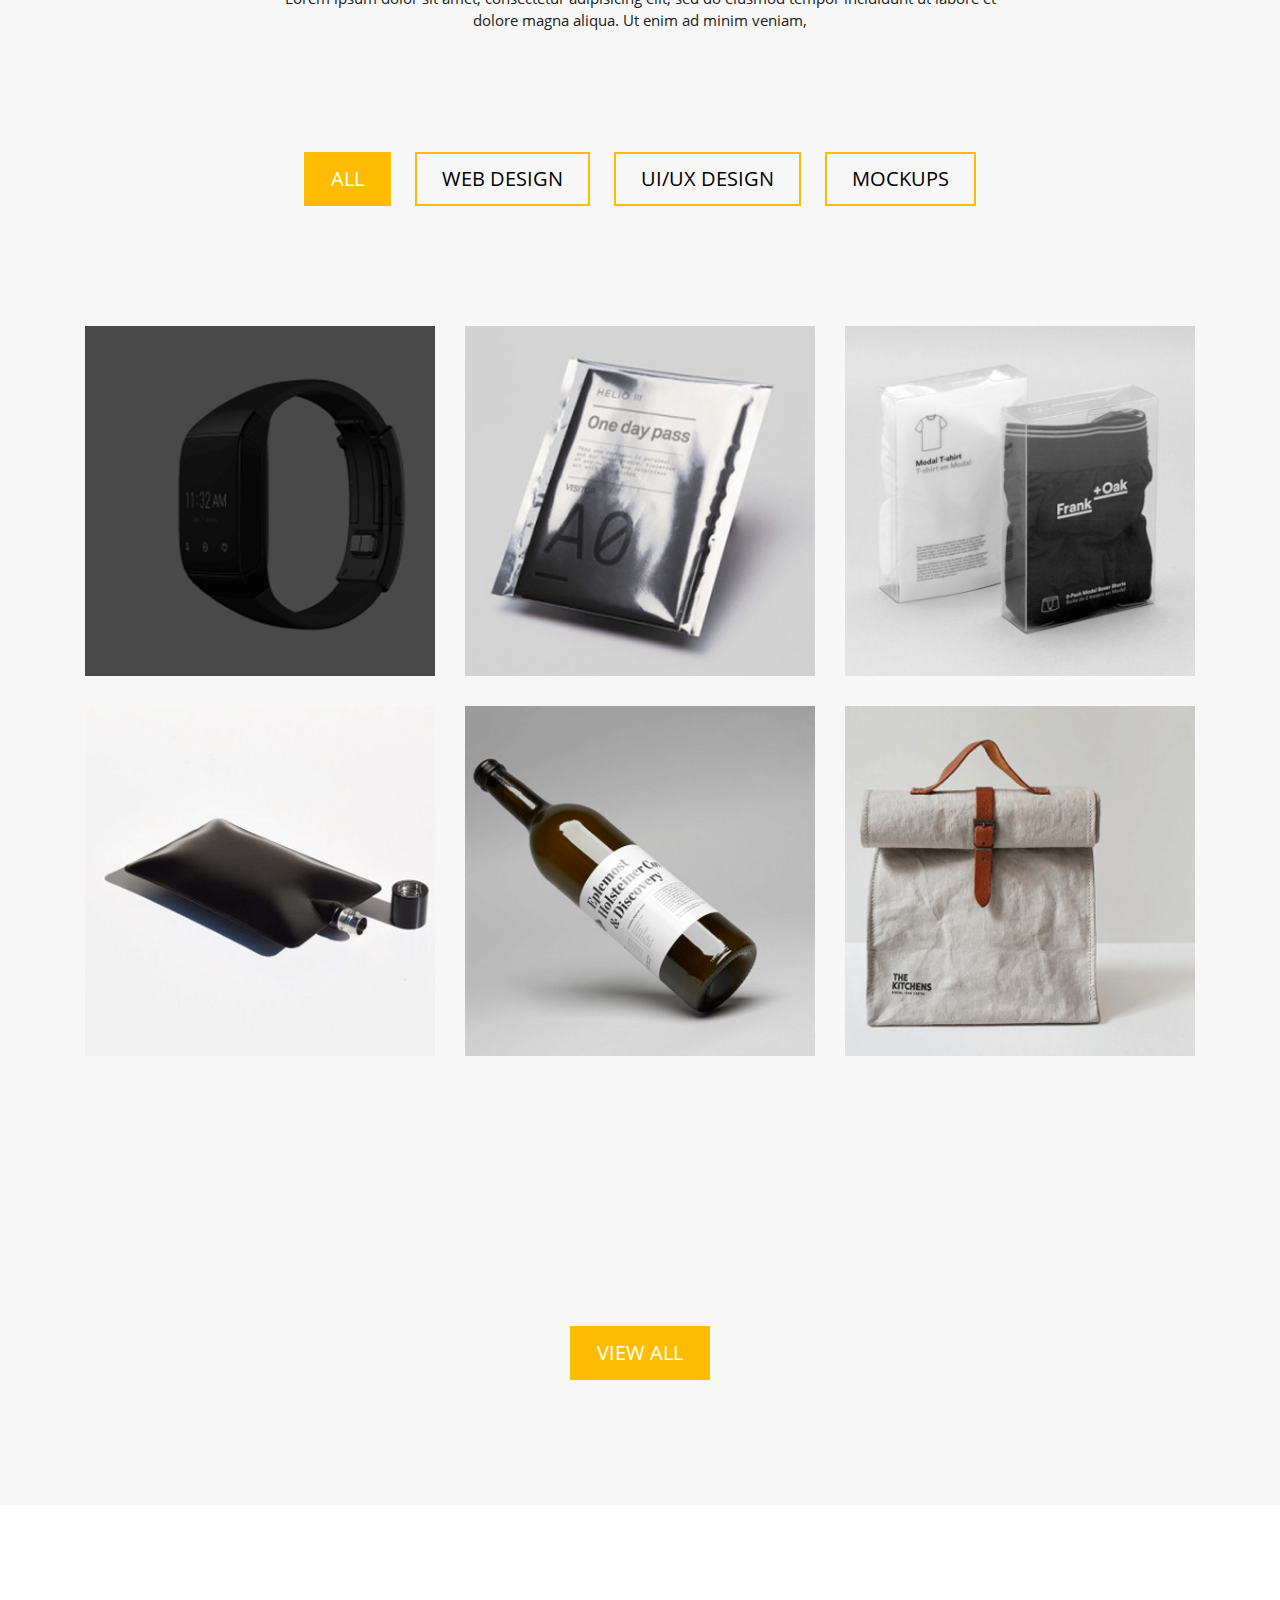
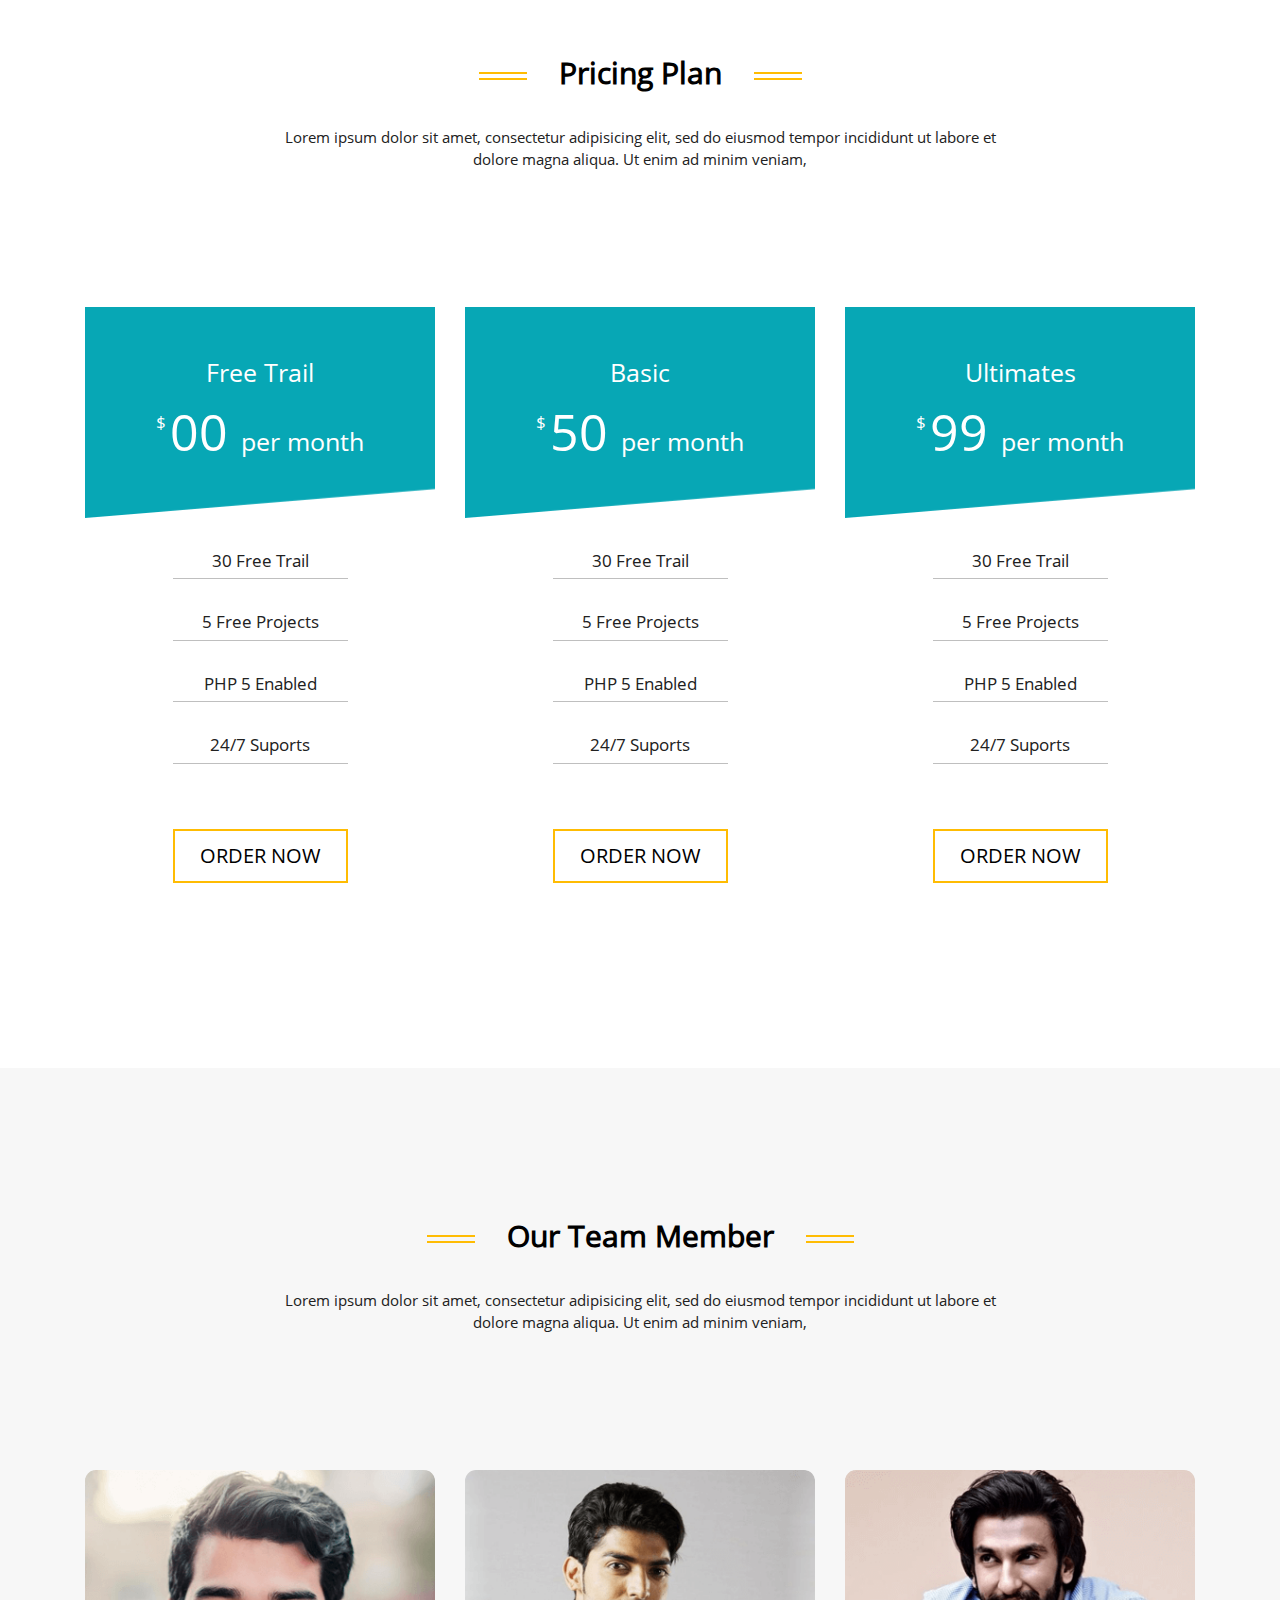
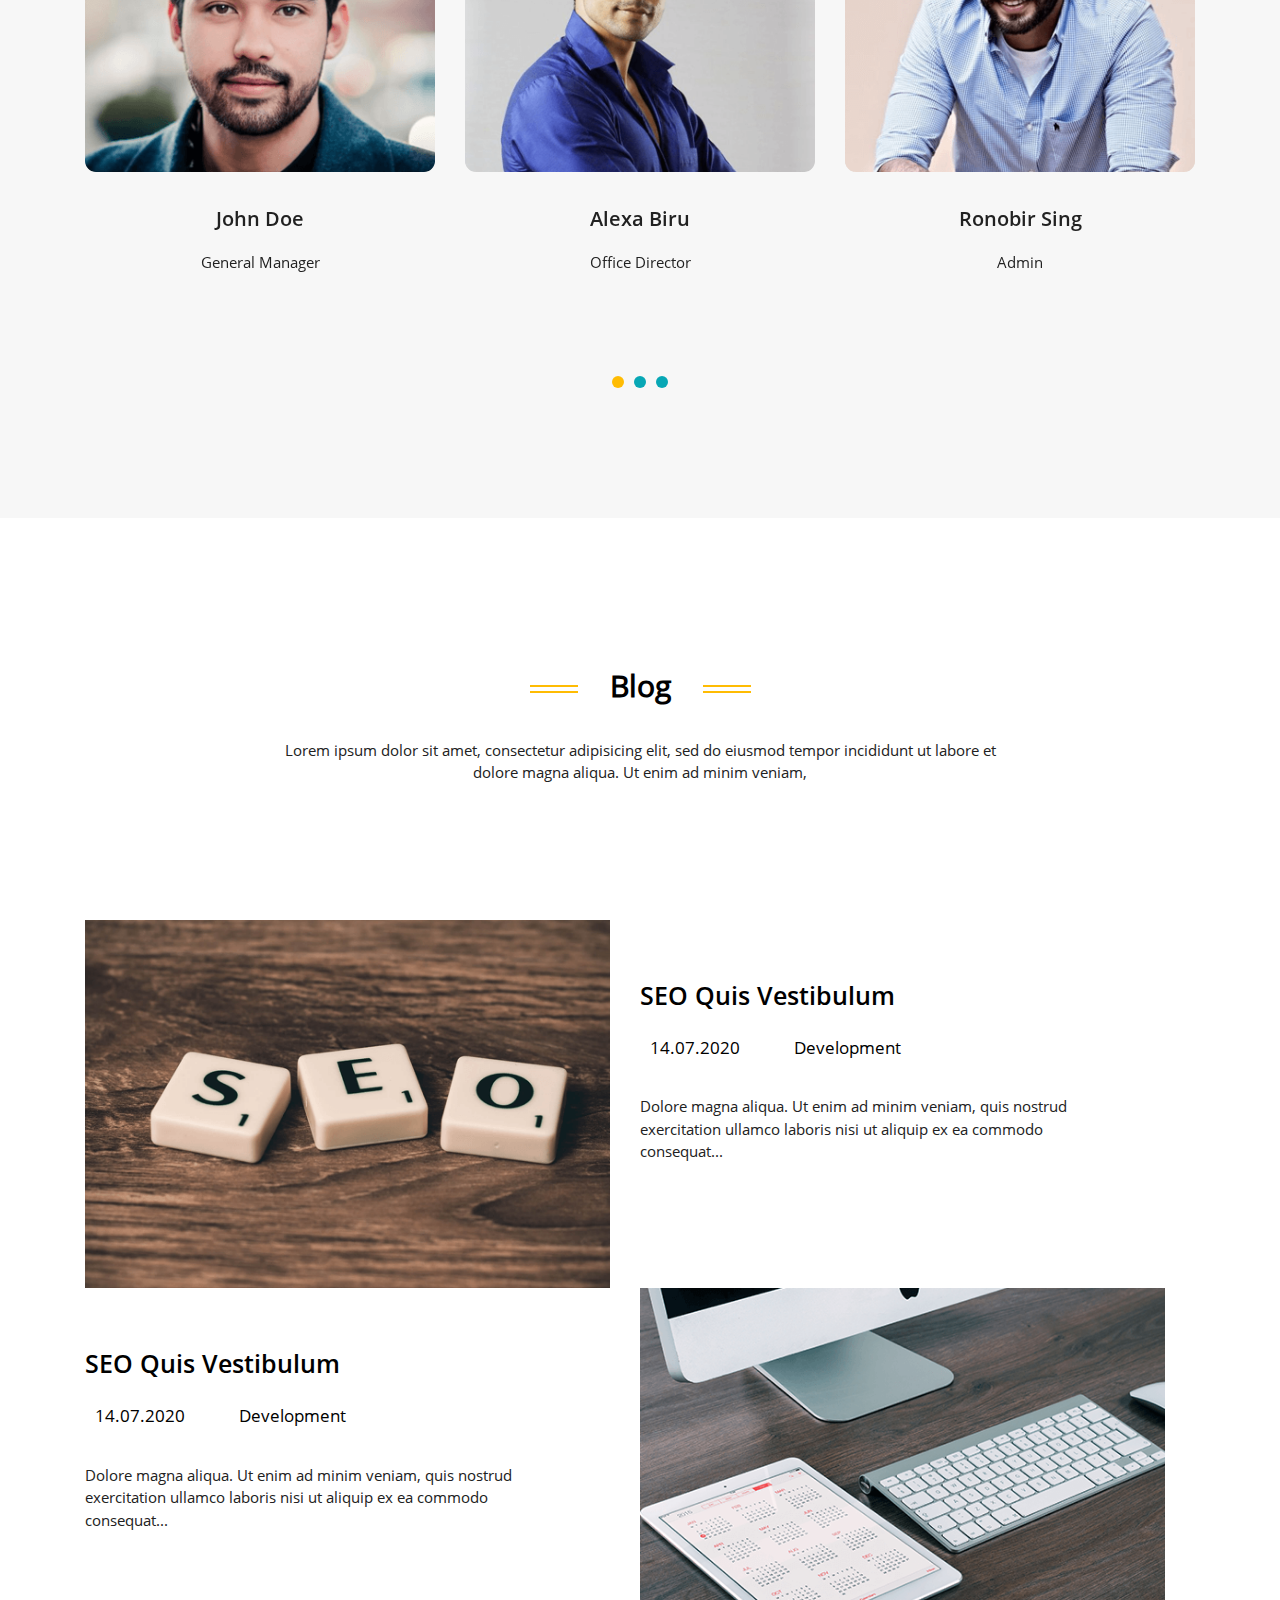
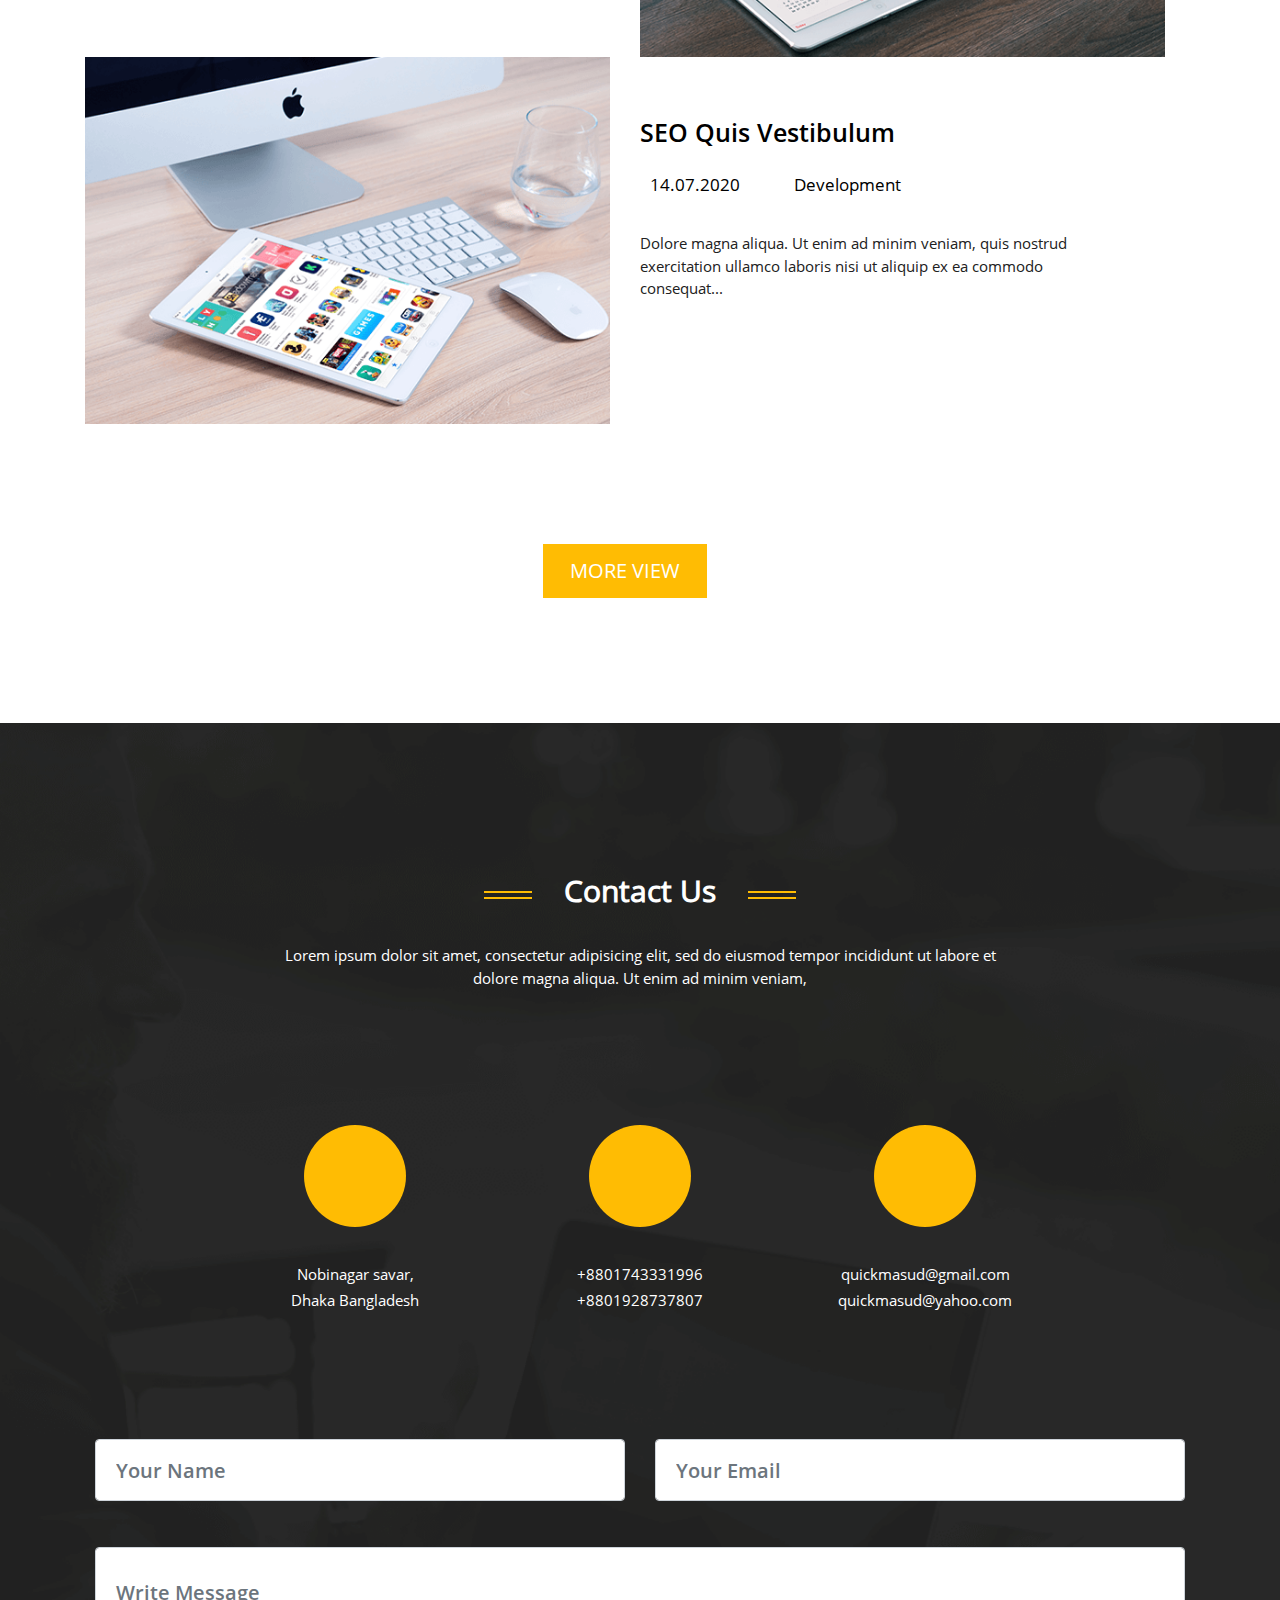
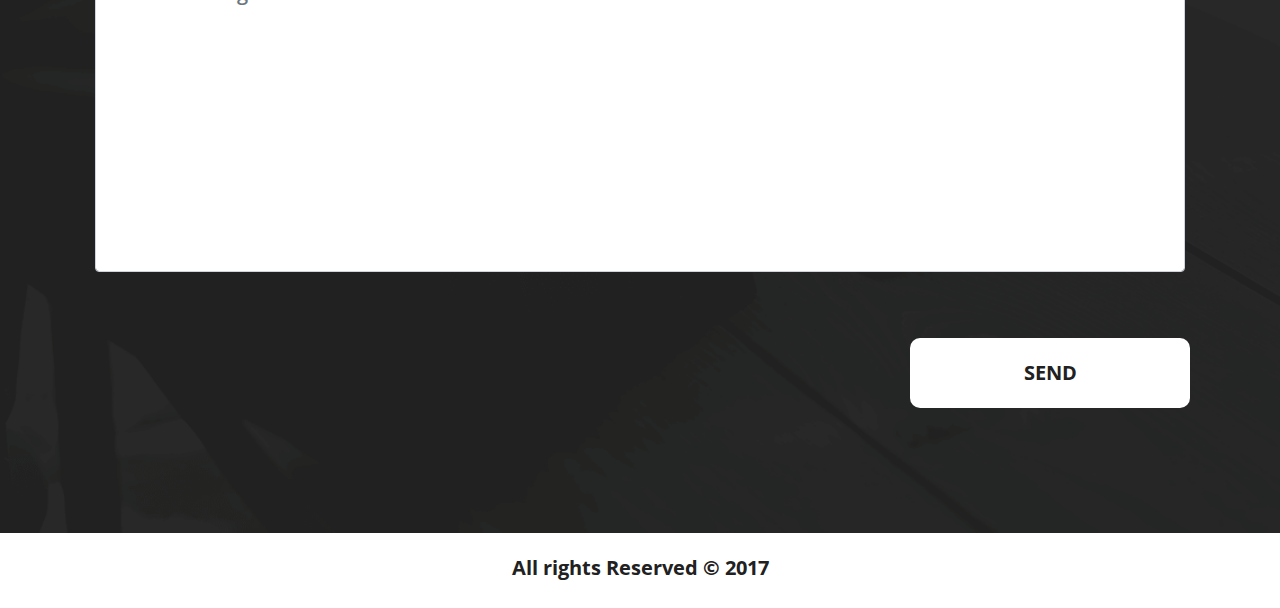
==== commit 660aa619: "Update index.html" ====
--- a/LocoMotive/index.html
+++ b/LocoMotive/index.html
@@ -477,7 +477,7 @@
         <div class="container">
             <div class="row justify-content-center">
                 <div class="col-xl-8 justify-content-center">
-                    <h2 class="about__title">About Us</h2>
+                    <h2 class="about__title"><span>About Us</span></h2>
                     <p class="about__text">Lorem ipsum dolor sit amet, consectetur adipisicing elit, sed do eiusmod tempor incididunt ut labore et dolore magna aliqua. Ut enim ad minim veniam,</p>
                 </div>
             </div>
@@ -512,7 +512,7 @@
         <div class="container">
             <div class="row  justify-content-center">
                 <div class="col-xl-8 justify-content-center">
-                    <h2 class="services__title">Our Services</h2>
+                    <h2 class="services__title"><span>Our Services</span></h2>
                     <p class="services__text">Lorem ipsum dolor sit amet, consectetur adipisicing elit, sed do eiusmod tempor incididunt ut labore et dolore magna aliqua. Ut enim ad minim veniam,</p>
                 </div>
             </div>
@@ -588,7 +588,7 @@
         <div class="container ">
             <div class="row justify-content-center">
                 <div class="col-xl-8 justify-content-center">
-                    <h2 class="portfolio__title">Latest Works</h2>
+                    <h2 class="portfolio__title"><span>Latest Works</span></h2>
                     <p class="portfolio__text">Lorem ipsum dolor sit amet, consectetur adipisicing elit, sed do eiusmod tempor incididunt ut labore et dolore magna aliqua. Ut enim ad minim veniam,</p>
                     <div class="portfolio__buttons">
                         <button val="on" class="button" filter="all">All</button>
@@ -647,7 +647,7 @@
         <div class="container">
             <div class="row justify-content-center">
                 <div class="col-xl-8 justify-content-center">
-                    <h2 class="pricing__title">Pricing Plan</h2>
+                    <h2 class="pricing__title"><span>Pricing Plan</span></h2>
                     <p class="pricing__text">Lorem ipsum dolor sit amet, consectetur adipisicing elit, sed do eiusmod tempor incididunt ut labore et dolore magna aliqua. Ut enim ad minim veniam,</p>
                 </div>
             </div>
@@ -712,7 +712,7 @@
         <div class="container">
             <div class="row justify-content-center">
                 <div class="col-xl-8 justify-content-center">
-                    <h2 class="team__title">Our Team Member</h2>
+                    <h2 class="team__title"><span>Our Team Member</span></h2>
                     <p class="team__text">Lorem ipsum dolor sit amet, consectetur adipisicing elit, sed do eiusmod tempor incididunt ut labore et dolore magna aliqua. Ut enim ad minim veniam,</p>
                 </div>
             </div>
@@ -959,7 +959,7 @@
         <div class="container">
             <div class="row justify-content-center">
                 <div class="col-xl-8 justify-content-center">
-                    <h2 class="blog__title">Blog</h2>
+                    <h2 class="blog__title"><span>Blog</span></h2>
                     <p class="blog__text">Lorem ipsum dolor sit amet, consectetur adipisicing elit, sed do eiusmod tempor incididunt ut labore et dolore magna aliqua. Ut enim ad minim veniam,</p>
                 </div>
             </div>
@@ -1015,7 +1015,7 @@
         <div class="container">
             <div class="row justify-content-center">
                 <div class="col-xl-8 justify-content-center">
-                    <h2 class="footer__title">Contact Us</h2>
+                    <h2 class="footer__title"><span>Contact Us</span></h2>
                     <p class="footer__text">Lorem ipsum dolor sit amet, consectetur adipisicing elit, sed do eiusmod tempor incididunt ut labore et dolore magna aliqua. Ut enim ad minim veniam,</p>
                 </div>
             </div>
--- a/LocoMotive/css/style.css
+++ b/LocoMotive/css/style.css
@@ -24,9 +24,12 @@
     width: 0;
     height: 0;
 }
-.btn.focus, .btn:focus {
-  box-shadow: 0 0 0 0.2rem var(--main-color);
-}
+
+.btn.focus,
+.btn:focus {
+    box-shadow: 0 0 0 0.2rem var(--main-color);
+}
+
 :focus {
     outline: var(--main-color) auto 1px;
 }
@@ -238,7 +241,34 @@
     font-size: 30px;
     font-weight: bold;
 
-}
+
+}
+
+footer .row h2 span,
+section .row h2 span {
+    position: relative;
+}
+
+footer .row h2 span:after,
+footer .row h2 span:before,
+section .row h2 span:after,
+section .row h2 span:before {
+    border-top: 2px solid var(--main-color);
+    border-bottom: 2px solid var(--main-color);
+    position: absolute;
+    left: -5rem;
+    top: 50%;
+    height: 8px;
+    width: 3rem;
+    content: "";
+}
+
+footer .row h2 span:after,
+section .row h2 span:after {
+    left: auto;
+    right: -5rem;
+}
+
 
 footer .row p,
 section .row p {
@@ -299,7 +329,8 @@
     box-shadow: 0px 10px 20px 0px rgba(0, 0, 0, 0.35);
 }
 
-.services .card:hover p, .services .card:hover .services__icon {
+.services .card:hover p,
+.services .card:hover .services__icon {
     color: #fff;
     fill: #fff;
 }
@@ -896,9 +927,10 @@
         display: none;
     }
 
-button.navbar-toggler:focus {
-      outline: 5px auto var(--main-color);
-}
+    button.navbar-toggler:focus {
+        outline: 5px auto var(--main-color);
+    }
+
     .header {
         padding-top: 12rem;
         background-position: 30% center;
@@ -919,7 +951,7 @@
         font-size: 1.2rem;
         width: 40%;
         min-width: 250px;
-            margin: 0.2rem auto;
+        margin: 0.2rem auto;
 
     }
 
@@ -933,6 +965,7 @@
         margin-top: 2rem;
         font-size: 2rem;
     }
+
     footer .row p,
     section .row p {
         font-size: 1rem;
@@ -1023,18 +1056,21 @@
         border-bottom: 1px solid #a5a5a5;
         margin-top: 1rem;
     }
+
     .blog-item__desc h4 {
-      font-size: 1.2rem;
-    }
+        font-size: 1.2rem;
+    }
+
     .blog-item__desc span {
-      font-size: 0.8rem;
-    }
-
-.blog-item__desc .desc__text {
-  width: 100%;
-}
+        font-size: 0.8rem;
+    }
+
+    .blog-item__desc .desc__text {
+        width: 100%;
+    }
+
     .blog-item__desc .desc__text p {
-      text-align: justify;
+        text-align: justify;
 
     }
 
@@ -1048,8 +1084,8 @@
         height: 4rem;
     }
 
-    .circle-bg i{
-      font-size: 2rem;
+    .circle-bg i {
+        font-size: 2rem;
     }
 
     .contact__item p {
@@ -1058,20 +1094,23 @@
         font-size: 0.9rem !important;
 
     }
-    .form-row input, textarea#inputMessage {
-          margin-top: 0.3rem;
-    font-size: 1rem;
-    padding: 1.3rem 0.8rem;
+
+    .form-row input,
+    textarea#inputMessage {
+        margin-top: 0.3rem;
+        font-size: 1rem;
+        padding: 1.3rem 0.8rem;
     }
 
     form button[type="submit"] {
-           margin-top: 1.5rem;
-           padding: 1rem 0;
-    }
+        margin-top: 1.5rem;
+        padding: 1rem 0;
+    }
+
     .form-control::-webkit-input-placeholder {
-    font-size: 1rem;
-
-}
+        font-size: 1rem;
+
+    }
 }
 
 @media (max-width: 768px) {
@@ -1085,7 +1124,8 @@
     html {
         font-size: 16px;
     }
-        footer .row,
+
+    footer .row,
     section .row {
         padding-top: 2rem;
     }
@@ -1096,19 +1136,33 @@
         font-size: 1.7rem;
     }
 
-footer .container, section .container {
-    padding-bottom: 2rem;
-}
+    footer .container,
+    section .container {
+        padding-bottom: 2rem;
+    }
+
+    section .row h2.team__title span:after,
+    section .row h2.team__title span:before {
+        left: -20px;
+        width: 1rem;
+    }
+
+    section .row h2.team__title span:after {
+        left: auto;
+        right: -20px;
+    }
 
     .navbar {
         padding: 0.2rem 0.1rem;
     }
+
     .button {
-          padding: 0.6rem 0.8rem;
+        padding: 0.6rem 0.8rem;
+        min-width: 170px;
     }
 
     .header__title {
-      font-size: 1.8rem;
+        font-size: 1.8rem;
     }
 
     .menu__item {
@@ -1147,13 +1201,21 @@
     .fa-2x {
         font-size: 1.6em;
     }
+
     .blog-item__desc {
-      margin-top: 1rem;
-    }
-
-.contact {
-    margin-bottom: 1rem;
-}
+        margin-top: 1rem;
+    }
+
+    .blog .row .row {
+        padding-right: 0;
+        padding-left: 0;
+        margin: 0.6rem 0 0;
+
+    }
+
+    .contact {
+        margin-bottom: 1rem;
+    }
 
 
     .contact__item {
@@ -1161,33 +1223,56 @@
     }
 
     .contact__item p {
-    margin-left: 0.8rem !important;
-    text-align: start;
-    }
-form button[type="submit"] {
-    margin-right: 15px;
-    margin-left: 15px;
-
-}
+        margin-left: 0.8rem !important;
+        text-align: start;
+    }
+
+    form button[type="submit"] {
+        margin-right: 15px;
+        margin-left: 15px;
+
+    }
+
 }
 
 @media (max-width: 320px) {
-        .header {
-            padding-top: 6rem;
-        }
-
-        header, footer, section, .container, .row {
-          min-width: 220px;
-        }
-
-        .button, .portfolio__buttons button {
-            min-width: 170px;
-        }
-        .contact__item {
+    .header {
+        padding-top: 6rem;
+    }
+
+    header,
+    footer,
+    section,
+    .container,
+    .row {
+        min-width: 220px;
+    }
+
+
+    footer .row h2 span:after,
+    footer .row h2 span:before,
+    section .row h2 span:after,
+    section .row h2 span:before {
+        left: -20px;
+        width: 1rem;
+        top: 50%;
+        content: "";
+    }
+
+    footer .row h2 span:after,
+    section .row h2 span:after {
+        left: auto;
+        right: -20px;
+    }
+
+
+
+    .contact__item {
         display: block;
     }
+
     .contact__item p {
-    margin-left: 0 !important;
-    text-align: center;
-    }
-    }
+        margin-left: 0 !important;
+        text-align: center;
+    }
+}
